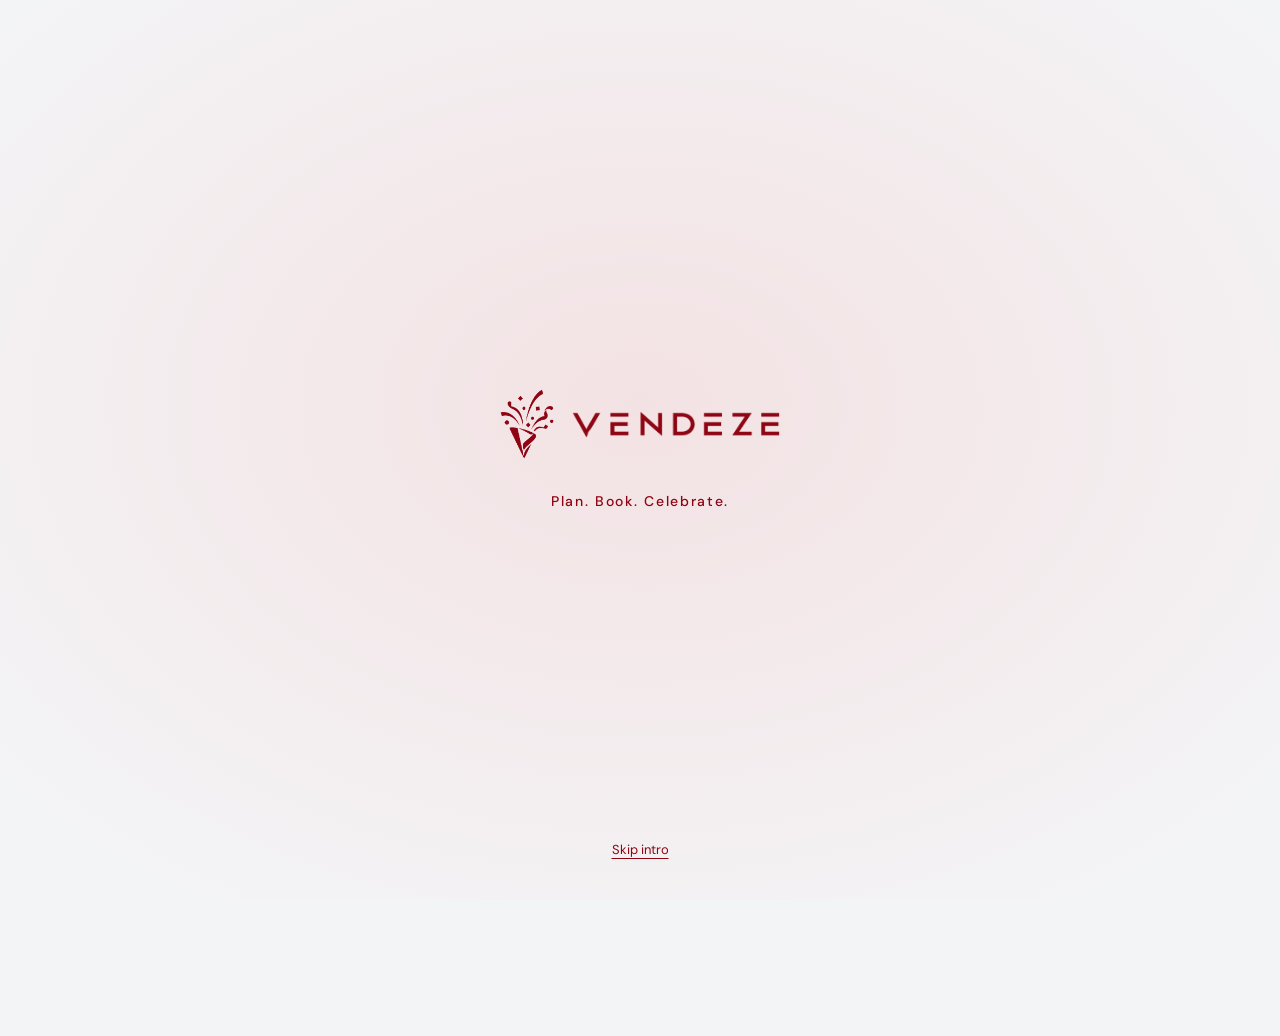
==== vendeze-connected/index.html @ 5b78b233 "Publish Vendeze frontend" ====
<!DOCTYPE html>
<html lang="en">
<head>
<meta charset="UTF-8" />
<meta name="viewport" content="width=device-width, initial-scale=1.0, viewport-fit=cover" />
<title>Vendeze — Plan · Book · Celebrate</title>
<meta name="theme-color" content="#f3f4f6" />
<meta name="description" content="Vendeze — Batticaloa's event vendor marketplace. Find, compare and book photographers, caterers, venues, decor, makeup and music for your event." />
<meta property="og:title" content="Vendeze — Plan · Book · Celebrate" />
<meta property="og:description" content="Batticaloa's event vendor marketplace. Every vendor for your day, in one place." />
<meta property="og:image" content="icons/icon-512.png" />
<meta property="og:type" content="website" />
<link rel="manifest" href="manifest.json" />
<link rel="icon" type="image/png" sizes="32x32" href="icons/favicon-32.png" />
<link rel="icon" type="image/png" sizes="64x64" href="icons/favicon-64.png" />
<link rel="apple-touch-icon" href="icons/apple-touch-icon.png" />
<link rel="preconnect" href="https://fonts.googleapis.com">
<link rel="preconnect" href="https://fonts.gstatic.com" crossorigin>
<link href="https://fonts.googleapis.com/css2?family=DM+Sans:wght@400;500;600;700;800&display=swap" rel="stylesheet">
<script>
  document.documentElement.classList.add('is-booting');
  window.VENDEZE_BOOT_TIMEOUT = setTimeout(() => {
    document.documentElement.classList.remove('is-booting');
    const loader = document.getElementById('brandLoader');
    if (loader) loader.hidden = true;
  }, 7000);
</script>
<link rel="preload" as="image" href="icons/logo-mark-dark.png">
<link rel="preload" as="image" href="icons/logo-word-dark.png">
<link rel="stylesheet" href="site-design.css?v=15">
</head>
<body>
<svg width="0" height="0" aria-hidden="true" focusable="false" style="position:absolute;pointer-events:none;">
  <defs>
    <filter id="vendeze-brand-ink" color-interpolation-filters="sRGB"><feFlood flood-color="var(--brand-ink)"/><feComposite in2="SourceGraphic" operator="in"/></filter>
    <filter id="vendeze-brand-light" color-interpolation-filters="sRGB"><feFlood flood-color="var(--brand-on-ink)"/><feComposite in2="SourceGraphic" operator="in"/></filter>
  </defs>
</svg>
<div class="brand-loader" id="brandLoader" role="status" aria-label="Loading Vendeze">
  <div class="brand-loader-content">
    <div class="brand-loader-lockup" aria-hidden="true">
      <img class="brand-loader-mark" src="icons/logo-mark-dark.png" alt="" width="54" height="70">
      <span class="brand-loader-word-window"><img class="brand-loader-word" src="icons/logo-word-dark.png" alt="" width="208" height="28"></span>
    </div>
    <p class="brand-loader-caption" aria-hidden="true">Plan. Book. Celebrate.</p>
  </div>
  <button class="brand-loader-skip" id="skipBrandIntro" type="button">Skip intro</button>
</div>
<a class="skip-link" href="#app">Skip to content</a>
<script src="brand-loader.js?v=15"></script>

<div id="appShell">

<header class="header" id="mainHeader">
  <div class="header-inner">
    <button class="logo-btn" data-action="go-home" aria-label="Vendeze home">
      <img class="logo-mark" src="icons/logo-mark-dark.png" alt="" width="26" height="34" />
      <img class="logo-word" src="icons/logo-word-dark.png" alt="Vendeze" width="112" height="14" />
    </button>
    <nav id="headerNav" class="header-nav" aria-label="Main"></nav>
    <div id="marketplaceHeaderActions" class="marketplace-header-actions"></div>
    <div class="header-right">
      <div class="notif-wrap">
        <button class="notif-btn" id="notifBtn" data-action="toggle-notifications" aria-label="Notifications" aria-controls="notifPanel" aria-expanded="false">
          <span id="notifIcon"></span>
          <span id="notifBadge" class="notif-badge" style="display:none;"></span>
        </button>
        <div id="notifPanel" class="notif-panel" role="region" aria-label="Notifications" style="display:none;"></div>
      </div>
      <button class="cart-btn" id="cartBtn" data-action="cart" aria-label="Hold list">
        <span id="cartIcon"></span>
        <span id="cartCount">0</span>
      </button>
      <button class="profile-chip" id="profileChip" data-action="profile" aria-label="Profile"></button>
    </div>
  </div>
</header>

<div id="summaryBarSlot"></div>
<main id="app" tabindex="-1"><div class="app-load-fallback" data-app-fallback><h1>Good things take a moment.</h1><p>If Vendeze takes longer than expected, please refresh this page.</p><a class="marketplace-button" href="">Refresh Vendeze</a></div></main>
<div id="bottomNavSlot"></div>
<div id="popupSlot"></div>

</div>

<noscript><p style="padding:24px;font-family:sans-serif;">Vendeze needs JavaScript turned on to work.</p></noscript>

<script>
  // Points the front end at your running Spring Boot API. Override this
  // before script.js loads if the backend is hosted somewhere else.
  window.VENDEZE_UI_PREVIEW = new URLSearchParams(location.search).get('preview') === '1';
  window.VENDEZE_API_BASE = window.VENDEZE_API_BASE || 'http://localhost:8080';
</script>
<script src="api.js"></script>
<script src="ui-design.js?v=15"></script>
<script src="homepage-design.js?v=15"></script>
<script src="script.js?v=15"></script>
<script>
if ('serviceWorker' in navigator && location.protocol !== 'file:') {
  window.addEventListener('load', () => {
    navigator.serviceWorker.register('service-worker.js').catch(() => {});
  });
}
</script>
</body>
</html>
---- vendeze-connected/site-design.css ----
﻿:root{
    --header:#0F0E13;
    --ink:#1C1B29; --lagoon:#211F35; --lagoon-deep:#17162A;
    --paper:#FAFAFB; --paper-deep:#F0EEF3;
    --gold:#5B3B78; --gold-deep:#472C5F;
    --star:#f7eed9;
    --coral:#000000; --green:#3A8A5C; --green-deep:#3D3355;
    --line:#E7E5EC; --muted:#75727F; --muted2:#9997A3; --text2:#4B4855;
    --shell:100%;
  }
  @media(min-width:640px){ :root{ --shell:720px; } }
  @media(min-width:1024px){ :root{ --shell:1100px; } }
  *{box-sizing:border-box;}
  html{-webkit-text-size-adjust:100%;}
  body{margin:0;background:var(--paper);color:var(--ink);font-family:'Inter',sans-serif;overflow-x:hidden;-webkit-tap-highlight-color:transparent;}
  img,svg{max-width:100%;}
  #appShell{position:relative;background:var(--paper);min-height:100vh;}
  @media(min-width:640px){
    body{background:#E9E7EF;}
    #appShell{max-width:var(--shell);margin:0 auto;box-shadow:0 0 0 1px var(--line), 0 24px 60px rgba(28,27,41,0.14);}
  }
  .mono{font-family:'IBM Plex Mono',monospace;}
  .serif{font-family:'Inter',sans-serif;font-weight:800;letter-spacing:-0.01em;}
  .serif em{font-style:normal;}
  button{font-family:inherit;cursor:pointer;border:none;}
  input{font-family:inherit;}
  .container{max-width:var(--shell);margin:0 auto;padding:0 20px;}
  a{color:inherit;}

  /* header */
  .header{position:sticky;top:0;z-index:30;background:var(--header);transition:box-shadow .2s;}
  .header.scrolled{box-shadow:0 6px 20px rgba(0,0,0,.25);}
  .header-inner{display:flex;align-items:center;justify-content:space-between;gap:8px;padding:12px 16px;padding-top:calc(12px + env(safe-area-inset-top));max-width:var(--shell);margin:0 auto;}
  .logo-btn{display:flex;align-items:center;gap:9px;background:none;color:#fff;padding:4px 2px;border-radius:10px;flex-shrink:0;}
  .logo-mark{height:34px;width:auto;}
  .logo-word{height:13px;width:auto;}
  @media(max-width:360px){ .logo-word{display:none;} }
  .logo-dots{position:relative;width:20px;height:20px;}
  .logo-dots span{position:absolute;width:4px;height:4px;border-radius:50%;background:var(--gold);}
  .logo-dots span:nth-child(1){top:0;left:8px;}
  .logo-dots span:nth-child(2){top:8px;left:0;}
  .logo-dots span:nth-child(3){top:8px;left:16px;}
  .logo-dots span:nth-child(4){top:16px;left:8px;}
  .logo-text{font-family:'Inter',sans-serif;font-weight:800;font-size:19px;letter-spacing:-0.02em;text-transform:lowercase;}
  .cart-btn{display:flex;align-items:center;gap:8px;border-radius:999px;padding:9px 16px;background:rgba(255,255,255,0.1);color:#fff;font-size:14px;font-weight:500;transition:background .2s;}
  .cart-btn.has-items{background:var(--gold);color:#fff;}
  .header-right{display:flex;align-items:center;gap:10px;}
  .notif-wrap{position:relative;}
  .notif-btn{position:relative;width:36px;height:36px;border-radius:50%;background:rgba(255,255,255,0.1);color:#fff;display:flex;align-items:center;justify-content:center;}
  .notif-badge{position:absolute;top:2px;right:2px;min-width:15px;height:15px;padding:0 3px;border-radius:999px;background:var(--coral);color:#fff;font-size:9px;font-weight:700;display:flex;align-items:center;justify-content:center;}
  .notif-panel{position:fixed;width:340px;max-width:calc(100vw - 24px);max-height:420px;overflow-y:auto;background:#fff;border-radius:16px;box-shadow:0 16px 40px rgba(28,27,41,0.22);border:1px solid var(--line);z-index:60;}
  .notif-panel-head{display:flex;align-items:center;justify-content:space-between;padding:14px 16px;border-bottom:1px solid var(--line);}
  .notif-panel-title{font-size:13px;font-weight:700;color:var(--ink);}
  .notif-panel-clear{font-size:11px;font-weight:500;color:var(--muted);background:none;}
  .notif-item{display:flex;gap:10px;padding:12px 16px;border-bottom:1px solid var(--paper-deep);}
  .notif-item:last-child{border-bottom:none;}
  .notif-item.unread{background:var(--paper-deep);}
  .notif-icon{width:30px;height:30px;border-radius:50%;background:var(--paper-deep);display:flex;align-items:center;justify-content:center;flex-shrink:0;color:var(--green-deep);}
  .notif-item.unread .notif-icon{background:#fff;}
  .notif-body-title{font-size:12px;font-weight:600;color:var(--ink);margin-bottom:2px;}
  .notif-body-text{font-size:11px;color:var(--text2);line-height:1.5;}
  .notif-body-time{font-size:10px;color:var(--muted2);margin-top:4px;}
  .notif-empty{padding:32px 16px;text-align:center;font-size:12px;color:var(--muted);}
  .header-nav{display:none;align-items:center;gap:4px;margin-left:8px;}
  .header-nav-link{display:flex;align-items:center;gap:6px;font-size:13px;font-weight:500;color:rgba(255,255,255,0.75);background:none;padding:8px 12px;border-radius:10px;}
  .header-nav-link:hover{color:#fff;background:rgba(255,255,255,0.08);}
  .header-nav-link.active{color:#fff;background:rgba(255,255,255,0.12);}
  .avatar-circle{display:inline-flex;align-items:center;justify-content:center;width:28px;height:28px;border-radius:50%;background:var(--gold);color:#fff;font-size:12px;font-weight:600;flex-shrink:0;}
  .avatar-circle.sm{width:26px;height:26px;font-size:11px;}
  .avatar-circle.lg{width:52px;height:52px;font-size:18px;}
  .profile-chip{width:26px;height:26px;border-radius:50%;background:none;padding:0;display:flex;}

  /* login */
  .login-wrap{min-height:100vh;min-height:100dvh;display:flex;flex-direction:column;align-items:center;justify-content:center;gap:24px;padding:40px 16px;position:relative;overflow:hidden;background:radial-gradient(120% 70% at 50% 0%, #2A2140 0%, var(--header) 60%);}
  .login-wrap::before, .login-wrap::after{content:"";position:absolute;border-radius:50%;pointer-events:none;}
  .login-wrap::before{width:420px;height:420px;top:-180px;right:-160px;background:radial-gradient(circle, rgba(91,59,120,.35), transparent 70%);}
  .login-wrap::after{width:320px;height:320px;bottom:-140px;left:-120px;background:radial-gradient(circle, rgba(184,145,46,.18), transparent 70%);}
  .login-brand{position:relative;z-index:2;text-align:center;color:#fff;max-width:380px;}
  .login-logo{width:min(200px,52vw);height:auto;display:block;margin:0 auto 14px;animation:pop .7s cubic-bezier(.2,.9,.3,1.2) both;}
  @keyframes pop{from{opacity:0;transform:translateY(10px) scale(.94);}to{opacity:1;transform:none;}}
  .login-card{position:relative;z-index:2;background:#fff;border-radius:20px;padding:28px 24px;max-width:400px;width:100%;text-align:center;box-shadow:0 30px 60px rgba(0,0,0,.35);}
  .login-tagline{font-size:10px;letter-spacing:.22em;color:rgba(255,255,255,.6);margin:0 0 8px;}
  .login-sub{font-size:13px;color:rgba(255,255,255,.72);line-height:1.6;margin:0;}
  .btn-google{width:100%;display:flex;align-items:center;justify-content:center;gap:10px;font-size:14px;font-weight:500;padding:12px 16px;border-radius:12px;background:#fff;border:1px solid var(--line);color:var(--ink);}
  .demo-roles{margin-bottom:4px;}
  .demo-roles-label{font-size:11px;font-weight:600;color:var(--muted);text-transform:uppercase;letter-spacing:.04em;margin:0 0 10px;text-align:left;}
  .demo-roles-grid{display:grid;grid-template-columns:repeat(3,1fr);gap:8px;}
  .demo-role-btn{display:flex;flex-direction:column;align-items:center;gap:7px;padding:14px 6px;border-radius:14px;background:var(--paper-deep);border:1px solid var(--line);color:var(--ink);font-size:12px;font-weight:600;}
  .demo-role-btn:hover{background:#fff;border-color:var(--gold);}
  .demo-role-icon{width:36px;height:36px;border-radius:50%;background:#fff;display:flex;align-items:center;justify-content:center;}
  .btn-google:hover{background:var(--paper);}
  .google-accounts{margin-top:12px;flex-direction:column;gap:6px;}
  .google-accounts-label{font-size:11px;color:var(--muted2);text-align:left;margin:8px 0 4px;}
  .google-account-row{display:flex;align-items:center;gap:10px;width:100%;padding:8px 10px;border-radius:10px;background:#fff;border:1px solid var(--line);text-align:left;}
  .google-account-row:hover{background:var(--paper);}
  .google-account-row span > span{display:block;}
  .ga-name{font-size:13px;font-weight:600;color:var(--ink);}
  .ga-email{font-size:11px;color:var(--muted2);}
  .login-divider{display:flex;align-items:center;gap:10px;margin:20px 0;color:var(--muted2);font-size:12px;}
  .login-divider::before,.login-divider::after{content:"";flex:1;height:1px;background:var(--line);}
  .btn-outline-block{width:100%;display:flex;align-items:center;justify-content:center;gap:8px;font-size:14px;font-weight:500;padding:12px 16px;border-radius:12px;background:#fff;border:1px solid var(--line);color:var(--ink);}
  .login-note{font-size:11px;color:var(--muted2);line-height:1.6;margin:18px 0 0;}
  .auth-tabs{display:flex;background:var(--paper-deep);border-radius:12px;padding:3px;margin-bottom:20px;}
  .auth-tab{flex:1;padding:9px;border-radius:9px;font-size:13px;font-weight:600;color:var(--muted);background:none;}
  .auth-tab.active{background:#fff;color:var(--ink);box-shadow:0 2px 6px rgba(28,27,41,0.1);}
  #signInPanel .field, #signUpPanel .field{text-align:left;margin-bottom:14px;}
  #signInPanel label, #signUpPanel label{display:block;font-size:12px;font-weight:500;color:var(--text2);margin-bottom:6px;}
  #signInPanel input, #signUpPanel input{width:100%;border-radius:12px;padding:12px 14px;font-size:14px;background:#fff;border:1px solid var(--line);color:var(--ink);}

  /* ad banner */
  .ad-banner-wrap{max-width:var(--shell);margin:0 auto;padding:20px 20px 0;display:flex;flex-direction:column;gap:10px;}
  .ad-banner{display:flex;align-items:center;gap:10px;background:var(--paper-deep);border:1px dashed var(--muted2);border-radius:14px;padding:14px 18px;font-size:12px;color:var(--muted);}
  .ad-label{background:#fff;border-radius:6px;padding:2px 6px;font-size:10px;color:var(--muted2);}

  /* profile */
  .profile-card{display:flex;align-items:center;gap:14px;background:#fff;border:1px solid var(--line);border-radius:16px;padding:18px;margin:16px 0;}
  .profile-name{font-size:16px;font-weight:600;}
  .profile-email{font-size:12px;color:var(--muted);}
  .profile-email a, .dash-row-sub a{color:inherit;text-decoration:none;}
  .profile-email a:hover, .dash-row-sub a:hover{text-decoration:underline;}
  .profile-detail-card{background:#fff;border:1px solid var(--line);border-radius:16px;padding:16px 18px;margin-bottom:16px;}

  /* role preview */
  .role-preview{border-top:1px solid var(--line);padding-top:20px;}
  .role-preview-label{font-size:11px;color:var(--muted2);margin:0 0 10px;}
  .role-preview-grid{display:grid;grid-template-columns:repeat(3,1fr);gap:8px;}
  .role-preview-btn{display:flex;flex-direction:column;align-items:center;gap:6px;font-size:12px;font-weight:500;padding:14px 8px;border-radius:12px;background:#fff;border:1px solid var(--line);color:var(--ink);}
  .role-tag{font-size:11px;text-transform:uppercase;letter-spacing:.05em;color:var(--gold-deep);background:var(--paper-deep);display:inline-block;padding:4px 10px;border-radius:999px;}

  /* vendor detail: portfolio / packages / chat */
  .subhead{font-size:18px;font-weight:600;margin:28px 0 12px;}
  .portfolio-grid{display:grid;grid-template-columns:repeat(2,1fr);gap:12px;margin-bottom:8px;}
  .portfolio-card{border-radius:14px;overflow:hidden;border:1px solid var(--line);background:#fff;}
  .portfolio-img{height:90px;background:linear-gradient(135deg, var(--paper-deep), var(--line));}
  .portfolio-title{font-size:12px;padding:8px 10px;color:var(--text2);}
  .package-list{display:flex;flex-direction:column;gap:10px;margin-bottom:20px;}
  .package-card{text-align:left;width:100%;background:#fff;border:1px solid var(--line);border-radius:14px;padding:14px 16px;}
  .package-card.active{border-color:var(--green-deep);box-shadow:0 0 0 1px var(--green-deep);}
  .package-top{display:flex;justify-content:space-between;align-items:baseline;gap:10px;font-size:14px;font-weight:600;margin-bottom:6px;}
  .package-price{white-space:nowrap;flex-shrink:0;}
  .package-price small{font-size:11px;font-weight:500;color:var(--muted);}
  .package-inclusions{margin:0;padding-left:18px;font-size:12px;color:var(--text2);line-height:1.7;}
  .package-tag{display:inline-block;margin-top:8px;font-size:11px;background:var(--paper-deep);color:var(--green-deep);padding:3px 8px;border-radius:999px;}
  .mini-hint{font-size:12px;color:var(--muted);margin:0 0 12px;}
  .chat-box{background:#fff;border:1px solid var(--line);border-radius:16px;padding:16px;margin-bottom:32px;}
  .chat-log{display:flex;flex-direction:column;gap:8px;max-height:220px;overflow-y:auto;margin-bottom:12px;padding-right:4px;}
  .chat-bubble{max-width:80%;font-size:13px;line-height:1.5;padding:8px 12px;border-radius:14px;}
  .chat-bubble.vendor{background:var(--paper-deep);color:var(--ink);align-self:flex-start;border-bottom-left-radius:4px;}
  .chat-bubble.me{background:var(--green-deep);color:#fff;align-self:flex-end;border-bottom-right-radius:4px;}
  .chat-input-row{display:flex;gap:8px;}
  .chat-input-row input{flex:1;min-width:0;border-radius:10px;padding:10px 12px;font-size:14px;background:var(--paper);border:1px solid var(--line);}
  .chat-send{padding:10px 16px;border-radius:10px;box-shadow:none;}
  .chat-bubble.typing{display:flex;gap:4px;padding:12px 14px;}
  .chat-bubble.typing span{width:6px;height:6px;border-radius:50%;background:var(--muted2);animation:blink 1s infinite;}
  .chat-bubble.typing span:nth-child(2){animation-delay:.15s;} .chat-bubble.typing span:nth-child(3){animation-delay:.3s;}
  @keyframes blink{0%,80%,100%{opacity:.3;}40%{opacity:1;}}
  .chat-offer-btn{display:flex;align-items:center;gap:6px;font-size:12px;color:var(--green-deep);background:none;margin-top:10px;}

  /* cart backups */
  .backup-note{font-size:11px;color:var(--muted);background:#fff;border:1px solid var(--line);border-top:none;border-radius:0 0 12px 12px;padding:10px 14px;margin:-12px 0 12px;}
  .backup-list{margin-top:4px;color:var(--text2);}
  .backup-hint{color:var(--muted2);}

  /* checkout */
  .pay-options{display:flex;flex-direction:column;gap:10px;margin-bottom:20px;}
  .pay-card{text-align:left;width:100%;background:#fff;border:1px solid var(--line);border-radius:14px;padding:16px;}
  .pay-card.active{border-color:var(--green-deep);box-shadow:0 0 0 1px var(--green-deep);}
  .pay-top{display:flex;justify-content:space-between;font-size:14px;font-weight:600;margin-bottom:6px;}
  .pay-card p{margin:0;font-size:12px;color:var(--text2);line-height:1.6;}

  /* dashboard / admin / developer */
  .stat-grid{display:grid;grid-template-columns:repeat(2,1fr);gap:12px;margin-bottom:12px;}
  .stat-card{background:#fff;border:1px solid var(--line);border-radius:14px;padding:14px 16px;}
  .stat-label{font-size:11px;color:var(--muted2);margin-bottom:6px;}
  .stat-value{font-size:20px;font-weight:600;}
  .dash-list{display:flex;flex-direction:column;gap:8px;margin-bottom:8px;}
  .dash-row{display:flex;flex-wrap:wrap;align-items:center;justify-content:space-between;background:#fff;border:1px solid var(--line);border-radius:12px;padding:12px 14px;gap:10px 12px;}
  .dash-row > div:first-child{min-width:0;flex:1 1 150px;}
  .dash-row-title{font-size:13px;font-weight:600;}
  .dash-row-sub{font-size:11px;color:var(--muted2);margin-top:2px;}
  .dash-row-right{display:flex;align-items:center;gap:8px;flex-wrap:nowrap;margin-left:auto;}
  .status-pill{font-size:10px;padding:3px 8px;border-radius:999px;text-transform:capitalize;}
  .status-pill.confirmed{background:#EDF2EB;color:var(--green-deep);}
  .status-pill.pending{background:#FBF0DC;color:var(--gold-deep);}
  .status-pill.accepted{background:#EAF4EE;color:var(--green);}
  .status-pill.declined{background:#FBEDEC;color:var(--coral);}
  .mini-btn{font-size:11px;font-weight:500;padding:6px 10px;border-radius:8px;background:var(--paper-deep);color:var(--ink);white-space:nowrap;flex-shrink:0;}
  .chip-row{display:flex;flex-wrap:wrap;gap:8px;margin-bottom:8px;}
  .date-chip{font-size:11px;padding:6px 10px;border-radius:999px;background:#fff;border:1px solid var(--line);}
  .date-chip.add{color:var(--green-deep);border-style:dashed;}
  .inline-form{display:flex;flex-wrap:wrap;gap:8px;margin:10px 0 28px;}
  .inline-form input{flex:1;min-width:120px;border-radius:10px;padding:9px 12px;font-size:12px;background:#fff;border:1px solid var(--line);color:var(--ink);}
  .mini-btn.add{background:var(--green-deep);color:#fff;white-space:nowrap;}
  .chip-x{background:none;padding:0;margin-left:6px;display:inline-flex;vertical-align:middle;}
  .ga-role{font-size:9px;text-transform:uppercase;letter-spacing:.03em;color:var(--green-deep);background:var(--paper-deep);padding:2px 6px;border-radius:999px;margin-left:6px;}
  .role-select{font-size:11px;padding:6px 8px;border-radius:8px;border:1px solid var(--line);background:#fff;color:var(--ink);flex-shrink:0;}

  /* summary bar */
  .summary-bar{position:sticky;top:60px;z-index:20;background:#fff;border-bottom:1px solid var(--line);}
  .summary-inner{display:flex;align-items:center;justify-content:space-between;gap:12px;padding:10px 20px;max-width:var(--shell);margin:0 auto;overflow-x:auto;}
  .summary-facts{display:flex;align-items:center;gap:16px;font-size:12px;color:var(--text2);white-space:nowrap;}
  .summary-facts .name{font-weight:600;color:var(--ink);}
  .summary-facts span{display:flex;align-items:center;gap:4px;}
  .summary-edit{font-size:12px;font-weight:500;color:var(--green-deep);background:none;flex-shrink:0;}

  /* hero */
  .hero{background:var(--gold);color:#fff;}
  .hero-inner{padding:40px 20px 56px;max-width:var(--shell);margin:0 auto;}
  .eyebrow{font-size:12px;letter-spacing:.1em;text-transform:uppercase;color:rgba(255,255,255,0.85);margin:0 0 12px;font-weight:600;}
  .hero h1{font-weight:800;font-size:clamp(24px,6vw,34px);line-height:1.15;max-width:520px;margin:0 0 12px;}
  .hero h1 em{font-style:italic;color:var(--star);}
  .hero p{font-size:14px;color:#C7BFE8;max-width:420px;margin:0 0 28px;}
  .btn-gold{display:inline-flex;align-items:center;gap:8px;font-size:14px;font-weight:600;padding:14px 20px;border-radius:999px;background:var(--gold);color:#fff;box-shadow:0 6px 16px rgba(28,27,41,0.16);}
  .btn-gold:hover{filter:brightness(1.05);}
  .btn-gold:hover{background:var(--gold-deep);}
  .btn-gold-block{width:100%;justify-content:center;}

  /* category grid */
  .search-wrap{max-width:var(--shell);margin:16px auto 0;padding:0 20px;display:flex;gap:10px;position:relative;z-index:2;}
  .search-wrap.app-search{margin-top:14px;}

  /* app-style promo banner (replaces the old marketing hero) */
  .promo-wrap{max-width:var(--shell);margin:14px auto 0;padding:0 20px;}
  .promo-card{width:100%;text-align:left;position:relative;overflow:hidden;background:linear-gradient(135deg, #1A1724 0%, var(--gold) 120%);border-radius:18px;padding:20px;color:#fff;display:flex;align-items:center;justify-content:space-between;gap:12px;box-shadow:0 10px 24px rgba(28,27,41,0.18);}
  .promo-text{position:relative;z-index:1;}
  .promo-mark{position:absolute;right:-6px;bottom:-14px;height:130px;width:auto;opacity:.16;transform:rotate(-8deg);pointer-events:none;}
  .promo-eyebrow{font-size:10px;letter-spacing:.1em;text-transform:uppercase;color:rgba(255,255,255,0.85);margin:0 0 4px;}
  .promo-title{font-size:clamp(15px,4.2vw,19px);font-weight:800;line-height:1.3;margin:0 0 10px;max-width:280px;}
  .promo-title em{font-style:normal;color:var(--star);}
  .promo-cta{display:inline-flex;align-items:center;gap:6px;font-size:12px;font-weight:700;background:#fff;color:var(--ink);padding:9px 14px;border-radius:999px;}
  .promo-cta svg{stroke:var(--ink);}

  .rail-label{max-width:var(--shell);margin:22px auto 10px;padding:0 20px;font-size:15px;font-weight:800;color:var(--ink);}
  .cat-rail{display:flex;gap:12px;overflow-x:auto;padding:0 20px 6px;scroll-snap-type:x proximity;-webkit-overflow-scrolling:touch;}
  .cat-rail::-webkit-scrollbar{display:none;}
  .cat-chip{flex:0 0 auto;scroll-snap-align:start;background:#fff;border-radius:16px;padding:12px 14px;display:flex;flex-direction:column;align-items:center;gap:8px;box-shadow:0 6px 18px rgba(30,27,74,0.07);min-width:76px;}
  .cat-chip .cat-name{font-size:11px;text-align:center;white-space:nowrap;}

  .home-cats-wrap{max-width:var(--shell);margin:0 auto;padding:0 20px 16px;}
  .cat-grid{display:grid;grid-template-columns:repeat(2,1fr);gap:12px;}
  .cat-card{background:#fff;border-radius:16px;padding:16px;text-align:left;display:flex;flex-direction:column;gap:12px;box-shadow:0 6px 20px rgba(23,38,42,0.08);}
  .cat-card.bordered{box-shadow:none;border:1px solid var(--line);padding:20px;gap:12px;}
  .icon-circle{width:44px;height:44px;border-radius:14px;background:var(--paper-deep);display:flex;align-items:center;justify-content:center;color:var(--green-deep);}
  .icon-circle.lg{width:48px;height:48px;border-radius:16px;}
  .cat-name{font-size:14px;font-weight:600;}
  .cat-note{font-size:12px;color:var(--muted2);margin-top:2px;}
  .search-bar{flex:1;display:flex;align-items:center;gap:10px;background:#fff;border-radius:14px;padding:0 14px;box-shadow:0 8px 24px rgba(30,27,74,0.10);border:1px solid var(--line);cursor:text;min-width:0;}
  .search-bar:focus-within{border-color:var(--gold);box-shadow:0 0 0 3px rgba(91,59,120,.15);}
  .search-bar input{flex:1;min-width:0;border:none;outline:none;background:none;font-size:15px;padding:13px 0;color:var(--ink);}
  .search-bar input::placeholder{color:var(--muted2);}
  .search-placeholder{font-size:13px;color:var(--muted2);}
  .filter-btn{display:flex;align-items:center;gap:6px;font-size:13px;font-weight:600;color:var(--green-deep);background:#fff;border-radius:14px;padding:0 14px;box-shadow:0 8px 24px rgba(30,27,74,0.10);border:1px solid var(--line);flex-shrink:0;}
  @media(max-width:380px){ .filter-label{display:none;} }
  .divider{display:flex;align-items:center;justify-content:center;gap:12px;padding:4px 20px;}
  .divider span{width:3px;height:3px;border-radius:50%;background:var(--line);}
  .section{max-width:var(--shell);margin:0 auto;padding:32px 20px;}
  .info-note{display:flex;gap:10px;align-items:flex-start;background:#fff;border:1px solid var(--line);border-radius:16px;padding:16px;color:var(--text2);font-size:12px;line-height:1.6;}
  .info-note svg{flex-shrink:0;margin-top:2px;}
  .event-nudge{display:inline-flex;align-items:center;gap:6px;font-size:12px;font-weight:500;color:var(--green-deep);background:#EDF2EB;border-radius:999px;padding:8px 14px;}

  /* vendor cards */
  .vendor-grid{display:grid;grid-template-columns:1fr;gap:16px;}
  .vendor-card{text-align:left;background:#fff;border:1px solid var(--line);border-radius:16px;overflow:hidden;display:flex;flex-direction:column;width:100%;cursor:pointer;transition:transform .15s, box-shadow .15s;}
  @media(hover:hover){ .vendor-card:hover{transform:translateY(-2px);box-shadow:0 12px 28px rgba(28,27,41,.10);} }
  .vendor-card.is-booked{opacity:.8;}
  .vendor-img{position:relative;height:130px;background:linear-gradient(135deg, var(--green-deep), var(--lagoon));}
  .wishlist-btn{position:absolute;top:8px;right:8px;width:34px;height:34px;border-radius:50%;background:rgba(20,17,47,0.45);display:flex;align-items:center;justify-content:center;transition:transform .15s;}
  .wishlist-btn.on{background:var(--coral);}
  .wishlist-btn:active{transform:scale(.88);}
  .ribbon{position:absolute;top:8px;left:8px;font-size:10px;font-weight:600;padding:4px 10px;border-radius:999px;color:#fff;}
  .ribbon-brand{background:var(--gold);}
  .ribbon-coral{background:var(--coral);}
  .ribbon-amber{background:var(--star);}
  .verified-dot{display:inline-flex;align-items:center;justify-content:center;width:14px;height:14px;border-radius:50%;background:var(--green-deep);vertical-align:middle;}
  .vendor-reviews{color:var(--muted2);font-weight:400;}
  .rating-chip-count{color:var(--muted2);font-weight:400;}
  .rating-chip{position:absolute;bottom:8px;left:8px;display:flex;align-items:center;gap:4px;background:rgba(255,255,255,0.95);border-radius:999px;padding:4px 9px;font-size:11px;font-weight:600;color:var(--ink);}
  .vendor-actions{display:flex;align-items:center;gap:8px;}
  .quick-add-btn{width:36px;height:36px;border-radius:10px;background:var(--gold);color:#fff;display:flex;align-items:center;justify-content:center;box-shadow:0 4px 10px rgba(28,27,41,0.14);flex-shrink:0;}
  .quick-add-btn.added{background:var(--green);box-shadow:0 4px 10px rgba(28,27,41,0.14);}
  .tag-row{display:flex;flex-wrap:wrap;gap:6px;margin:2px 0 4px;}
  .tag{font-size:10px;font-weight:500;padding:3px 8px;border-radius:999px;display:inline-flex;align-items:center;gap:3px;background:var(--paper-deep);color:var(--text2);}
  .tag.popular{background:var(--paper-deep);color:var(--star);}
  .tag.price{background:var(--paper-deep);color:var(--green);}
  .discount-banner{font-size:11px;color:var(--text2);background:var(--paper-deep);padding:6px 10px;border-radius:8px;display:flex;align-items:center;gap:6px;margin:4px 0;}
  .view-details-btn{font-size:11px;font-weight:600;padding:8px 14px;border-radius:9px;background:var(--paper-deep);color:var(--green-deep);}

  /* trust + savings strips */
  .trust-bar-wrap{max-width:var(--shell);margin:0 auto;padding:16px 20px 0;}
  .trust-bar{display:flex;justify-content:space-between;gap:6px;background:#fff;border-radius:16px;padding:14px 10px;box-shadow:0 8px 24px rgba(30,27,74,0.08);}
  .trust-item{flex:1;display:flex;flex-direction:column;align-items:center;gap:5px;font-size:10px;color:var(--text2);text-align:center;font-weight:600;}
  .savings-wrap{max-width:var(--shell);margin:0 auto;padding:14px 20px 0;}
  .savings-banner{display:flex;align-items:center;gap:8px;background:#fff;border:1px solid var(--line);color:var(--text2);border-radius:14px;padding:12px 16px;font-size:12px;font-weight:500;}
  .savings-banner strong{font-weight:800;color:var(--green);}

  /* bottom nav */
  .bottom-nav{position:fixed;bottom:0;left:0;right:0;z-index:40;display:flex;background:rgba(255,255,255,.96);backdrop-filter:blur(10px);-webkit-backdrop-filter:blur(10px);border-top:1px solid var(--line);padding:6px 4px calc(6px + env(safe-area-inset-bottom));box-shadow:0 -6px 20px rgba(30,27,74,0.06);}
  .bn-item{flex:1;display:flex;flex-direction:column;align-items:center;gap:3px;background:none;padding:6px 2px;min-height:48px;color:var(--muted2);border-radius:12px;}
  .bn-item.active .bn-label{color:var(--gold);font-weight:600;}
  .bn-icon-wrap{position:relative;display:flex;}
  .bn-badge.quiet{background:var(--muted2);}
  .bn-badge{position:absolute;top:-5px;right:-8px;background:var(--coral);color:#fff;font-size:9px;min-width:14px;height:14px;border-radius:999px;display:flex;align-items:center;justify-content:center;padding:0 3px;}
  .bn-label{font-size:10px;color:var(--muted2);}

  /* sticky booking bar on vendor detail (replaces bottom tab bar there) */
  .book-bar{position:fixed;left:0;right:0;bottom:0;z-index:45;display:flex;align-items:center;justify-content:space-between;gap:12px;background:#fff;border-top:1px solid var(--line);padding:12px 20px calc(12px + env(safe-area-inset-bottom));box-shadow:0 -8px 24px rgba(30,27,74,0.1);}
  .book-bar-label{font-size:10px;color:var(--muted2);text-transform:uppercase;letter-spacing:.04em;}
  .book-bar-price{font-size:18px;font-weight:800;color:var(--green);}
  .book-bar-price small{font-size:11px;font-weight:500;}
  .price-card-compact{margin-bottom:12px;}

  /* floating "view cart" bar, Swiggy/Amazon style */
  .mini-cart-bar{position:fixed;left:14px;right:14px;bottom:76px;z-index:44;display:flex;align-items:center;gap:10px;background:var(--gold);color:#fff;border-radius:14px;padding:12px 16px;font-size:13px;font-weight:600;box-shadow:0 8px 20px rgba(28,27,41,0.2);max-width:var(--shell);margin:0 auto;}
  .mini-cart-count{background:rgba(255,255,255,0.25);width:22px;height:22px;border-radius:50%;display:flex;align-items:center;justify-content:center;font-size:11px;flex-shrink:0;}
  .mini-cart-total{margin-left:auto;}
  .vendor-body{padding:16px;display:flex;flex-direction:column;gap:10px;}
  .vendor-top{display:flex;align-items:flex-start;justify-content:space-between;gap:8px;}
  .vendor-name{font-size:14px;font-weight:600;}
  .vendor-area{display:flex;align-items:center;gap:4px;font-size:12px;color:var(--muted);margin-top:2px;}
  .vendor-rating{display:flex;align-items:center;gap:4px;font-size:12px;font-weight:500;flex-shrink:0;}
  .vendor-blurb{font-size:12px;line-height:1.6;color:var(--text2);}
  .vendor-bottom{display:flex;align-items:center;justify-content:space-between;gap:8px;padding-top:4px;}
  .vendor-price{font-size:14px;font-weight:700;color:var(--green);}
  .vendor-price small{font-size:10px;font-weight:500;color:var(--muted);}
  .vendor-price small.from{display:block;text-transform:uppercase;letter-spacing:.06em;font-size:9px;}

  .status-badge{display:inline-flex;align-items:center;gap:8px;border-radius:999px;padding:5px 10px;background:var(--paper-deep);border:1px solid var(--line);flex-shrink:0;}
  .kolam-dots{display:flex;align-items:center;gap:4px;}
  .kolam-dots span{width:6px;height:6px;border-radius:50%;background:var(--line);}
  .status-label{font-size:11px;font-weight:500;white-space:nowrap;}

  .back-btn{display:inline-flex;align-items:center;gap:4px;font-size:14px;color:var(--green-deep);background:none;}

  /* create event form */
  .form-wrap{max-width:520px;margin:0 auto;padding:32px 20px;}
  .form-title{font-weight:800;font-size:clamp(20px,5vw,26px);margin:0 0 4px;}
  .form-sub{font-size:14px;color:var(--muted);margin:0 0 28px;}
  .field{margin-bottom:20px;}
  .field label{display:block;font-size:12px;font-weight:500;color:var(--text2);margin-bottom:6px;}
  .field input{width:100%;border-radius:12px;padding:12px 14px;font-size:14px;background:#fff;border:1px solid var(--line);color:var(--ink);}
  .field input:focus{outline:2px solid var(--green-deep);outline-offset:1px;}
  .field .with-icon{position:relative;}
  .field .with-icon svg{position:absolute;left:14px;top:50%;transform:translateY(-50%);pointer-events:none;color:var(--muted2);}
  .field .with-icon input{padding-left:38px;}
  .hint{display:flex;align-items:center;gap:4px;font-size:12px;color:var(--muted2);margin-top:6px;}
  .row2{display:grid;grid-template-columns:1fr 1fr;gap:16px;}
  .row2 > .field{min-width:0;}
  .row2 > .field input{min-width:0;}
  .chip-grid{display:grid;grid-template-columns:repeat(3,1fr);gap:8px;}
  .chip{font-size:12px;font-weight:500;border-radius:12px;padding:10px 12px;text-align:center;background:#fff;border:1px solid var(--line);color:var(--ink);}
  .chip.active{background:var(--green-deep);border-color:var(--green-deep);color:#fff;}
  .error-text{font-size:12px;color:var(--coral);margin:-8px 0 16px;}

  /* vendor detail */
  .detail-hero{height:160px;border-radius:16px;overflow:hidden;background:linear-gradient(135deg, var(--green-deep), var(--lagoon));margin:16px 0 20px;}
  .detail-top{display:flex;align-items:flex-start;justify-content:space-between;gap:12px;margin-bottom:6px;flex-wrap:wrap;}
  .detail-title{font-weight:800;font-size:clamp(19px,5vw,25px);margin:0;}
  .detail-meta{display:flex;align-items:center;gap:16px;font-size:14px;color:var(--muted);margin-bottom:20px;flex-wrap:wrap;}
  .detail-meta span{display:flex;align-items:center;gap:4px;}
  .detail-blurb{font-size:14px;line-height:1.7;color:var(--text2);max-width:600px;margin-bottom:24px;}
  .price-card{background:#fff;border:1px solid var(--line);border-radius:16px;padding:20px;display:flex;align-items:center;justify-content:space-between;gap:16px;flex-wrap:wrap;margin-bottom:24px;}
  .price-label{font-size:11px;text-transform:uppercase;letter-spacing:.03em;color:var(--muted2);margin-bottom:4px;}
  .price-value{font-size:24px;font-weight:700;color:var(--green);}
  .price-value small{font-size:13px;font-weight:400;}
  .btn-outline-disabled{font-size:14px;padding:11px 18px;border-radius:999px;background:var(--paper-deep);color:var(--muted);}

  /* cart */
  .cart-wrap{max-width:700px;margin:0 auto;padding:24px 20px;}
  .cart-empty{max-width:var(--shell);margin:0 auto;padding:64px 20px;text-align:center;}
  .cart-empty svg{margin-bottom:12px;}
  .cart-empty p{font-size:14px;color:var(--muted);margin-bottom:20px;}
  .event-recap{background:#fff;border:1px solid var(--line);border-radius:16px;padding:16px;display:flex;flex-wrap:wrap;align-items:center;gap:8px 20px;font-size:12px;margin-bottom:24px;}
  .event-recap .name{font-weight:600;font-size:14px;}
  .event-recap span{display:flex;align-items:center;gap:4px;color:var(--text2);}
  .cart-item{display:flex;align-items:center;justify-content:space-between;gap:10px;background:#fff;border:1px solid var(--line);border-radius:12px;padding:14px 14px;margin-bottom:12px;}
  .cart-item-name{font-size:14px;font-weight:600;}
  .cart-item-cat{font-size:12px;color:var(--muted2);}
  .cart-item-right{display:flex;align-items:center;gap:14px;flex-shrink:0;}
  .cart-item-price{font-size:14px;}
  .remove-btn{background:none;color:var(--muted2);display:flex;padding:8px;margin:-8px;border-radius:8px;}
  .remove-btn:hover{background:var(--paper-deep);}
  .bundle-note{display:flex;align-items:center;gap:8px;font-size:12px;background:#EDF2EB;color:var(--green-deep);border-radius:12px;padding:12px 16px;margin-bottom:20px;}
  .summary-card{background:#fff;border:1px solid var(--line);border-radius:16px;padding:20px;margin-bottom:24px;}
  .sum-row{display:flex;align-items:center;justify-content:space-between;font-size:14px;padding:4px 0;}
  .sum-row.muted{color:var(--muted);}
  .sum-row.bold{font-weight:700;color:var(--ink);}
  .sum-row.discount{color:var(--green-deep);}
  .sum-total{border-top:1px solid var(--line);margin-top:10px;padding-top:10px;}

  /* confirm */
  .confirm-wrap{max-width:520px;margin:0 auto;padding:56px 20px;text-align:center;}
  .confirm-burst{width:96px;height:96px;border-radius:50%;background:radial-gradient(circle, #F4EEFA, transparent 70%);display:flex;align-items:center;justify-content:center;margin:0 auto 12px;animation:pop .7s cubic-bezier(.2,.9,.3,1.3) both;}
  .confirm-burst img{height:72px;width:auto;}
  .confirm-icon{width:56px;height:56px;border-radius:50%;background:var(--green-deep);display:flex;align-items:center;justify-content:center;margin:0 auto 20px;color:#fff;}
  .confirm-title{font-weight:800;font-size:clamp(20px,5vw,26px);margin:0 0 8px;}
  .confirm-sub{font-size:14px;color:var(--muted);line-height:1.7;margin:0 0 28px;}
  .confirm-card{background:#fff;border:1px solid var(--line);border-radius:16px;padding:20px;text-align:left;margin-bottom:24px;}
  .confirm-card .k{font-size:11px;text-transform:uppercase;letter-spacing:.03em;color:var(--muted2);margin-bottom:12px;}
  .confirm-row{display:flex;justify-content:space-between;font-size:14px;padding:5px 0;}
  .confirm-row .l{color:var(--muted);}
  .confirm-row .r{font-weight:500;}
  .confirm-divider{border-top:1px solid var(--line);margin-top:12px;padding-top:12px;}
  .phone-note{display:flex;align-items:center;justify-content:center;gap:8px;font-size:12px;background:var(--paper-deep);color:var(--text2);border-radius:12px;padding:12px 16px;margin-bottom:32px;}

  @media(min-width:640px){
    .cat-grid{grid-template-columns:repeat(5,1fr);}
    .cat-grid.services{grid-template-columns:repeat(3,1fr);}
    .vendor-grid{grid-template-columns:1fr 1fr;}
    .portfolio-grid{grid-template-columns:repeat(3,1fr);}
    .stat-grid{grid-template-columns:repeat(4,1fr);}
  }

  /* tablets and small laptops */
  @media(min-width:768px){
    .package-list{display:grid;grid-template-columns:1fr 1fr;gap:10px;}
    .pay-options{display:grid;grid-template-columns:1fr 1fr;gap:10px;}
    .role-preview-grid{grid-template-columns:repeat(3,1fr);}
  }

  /* desktop */
  @media(min-width:1024px){
    .vendor-grid{grid-template-columns:repeat(3,1fr);}
    .cat-grid.services{grid-template-columns:repeat(6,1fr);}
    .portfolio-grid{grid-template-columns:repeat(4,1fr);}
    .login-card{max-width:420px;}
    .form-wrap, .cart-wrap, .confirm-wrap{max-width:640px;}
  }

  /* keep the app frame from stretching edge-to-edge on tablets/desktop â€”
     matches the --shell width so nothing above or below looks mismatched */
  @media(min-width:640px){
    .bottom-nav, .mini-cart-bar, .book-bar{max-width:var(--shell);width:100%;left:50%;transform:translateX(-50%);right:auto;}
    .mini-cart-bar{width:calc(100% - 28px);max-width:calc(var(--shell) - 28px);}
    .bottom-nav, .book-bar{border-radius:20px 20px 0 0;}
    .mini-cart-bar{border-radius:14px;bottom:84px;}
  }

  /* true desktop: a bottom tab bar is a mobile pattern â€” hide it and use
     the header nav links instead, so nothing floats oddly over a wide page */
  @media(min-width:1024px){
    .bottom-nav, .mini-cart-bar{display:none;}
    .book-bar{max-width:var(--shell);border-radius:16px 16px 0 0;padding-left:32px;padding-right:32px;}
    .header-nav{display:flex;}
  }

  /* very small phones */
  @media(max-width:360px){
    .chip-grid{grid-template-columns:repeat(2,1fr);}
    .promo-title{max-width:100%;}
    .hero-inner, .section, .form-wrap{padding-left:16px;padding-right:16px;}
  }

  /* promo popup (customer app) */
  .popup-overlay{position:fixed;inset:0;z-index:80;background:rgba(23,22,42,0.55);display:flex;align-items:center;justify-content:center;padding:20px;}
  .popup-card{background:#fff;border-radius:20px;max-width:360px;width:100%;padding:24px;text-align:center;position:relative;}
  .popup-close{position:absolute;top:12px;right:12px;width:28px;height:28px;border-radius:50%;background:var(--paper-deep);display:flex;align-items:center;justify-content:center;color:var(--muted);}
  .popup-logo{height:52px;width:auto;margin:0 auto 12px;display:block;}
  .popup-card{animation:pop .35s ease both;}
  .popup-icon{width:44px;height:44px;border-radius:50%;background:var(--paper-deep);display:flex;align-items:center;justify-content:center;margin:0 auto 14px;color:var(--gold);}
  .popup-title{font-size:17px;font-weight:800;margin:0 0 8px;color:var(--ink);}
  .popup-text{font-size:13px;color:var(--text2);line-height:1.6;margin:0 0 18px;}

  .hero-illustration{position:relative;width:100%;height:100%;display:flex;align-items:center;justify-content:center;overflow:hidden;}
  .hero-illustration-icon{position:relative;z-index:2;filter:drop-shadow(0 4px 10px rgba(0,0,0,0.15));}
  .hero-illustration-dot{position:absolute;border-radius:50%;background:rgba(255,255,255,0.14);}
  .hero-illustration-dot.d1{width:70px;height:70px;top:-20px;right:-15px;}
  .hero-illustration-dot.d2{width:40px;height:40px;bottom:10px;left:12px;background:rgba(255,255,255,0.1);}
  .hero-illustration-dot.d3{width:20px;height:20px;bottom:30%;right:20%;background:rgba(255,255,255,0.18);}

  /* ============================================================
     v2 additions â€” accessibility, new components
  ============================================================ */
  .sr-only{position:absolute;width:1px;height:1px;padding:0;margin:-1px;overflow:hidden;clip:rect(0,0,0,0);white-space:nowrap;border:0;}
  .skip-link{position:absolute;left:12px;top:-60px;z-index:100;background:#fff;color:var(--ink);padding:10px 14px;border-radius:10px;font-weight:600;text-decoration:none;}
  .skip-link:focus{top:12px;}
  :focus-visible{outline:2px solid var(--gold);outline-offset:2px;border-radius:6px;}
  .header :focus-visible, .login-wrap .login-brand :focus-visible{outline-color:#fff;}
  [tabindex="-1"]:focus{outline:none;}
  #app{min-height:60vh;padding-bottom:40px;outline:none;}
  button:disabled{opacity:.6;cursor:default;}
  input,select,textarea{font-size:16px;} /* stops iOS zooming into fields */
  .field input, .field select{font-size:15px;}
  .field input:focus{outline:2px solid var(--gold);outline-offset:1px;}

  .page-title{font-weight:800;font-size:clamp(22px,5.5vw,28px);letter-spacing:-.01em;margin:0 0 4px;color:var(--ink);}
  .page-sub{font-size:14px;color:var(--muted);margin:0 0 20px;line-height:1.55;}
  .link-btn{background:none;padding:0;color:var(--gold);font-weight:600;font-size:inherit;text-decoration:underline;text-underline-offset:2px;}
  .link-plain{background:none;padding:0;text-align:left;color:inherit;}
  .link-plain:hover{text-decoration:underline;}
  .btn-text-block{width:100%;background:none;color:var(--gold);font-weight:600;font-size:14px;padding:14px;margin-top:6px;}
  .btn-gold{min-height:46px;}
  .btn-done{background:var(--green);}
  .btn-done:hover{background:#2F7650;}

  /* login */
  .pw-wrap{position:relative;}
  .pw-wrap input{padding-right:64px !important;}
  .pw-toggle{position:absolute;right:8px;top:50%;transform:translateY(-50%);background:var(--paper-deep);color:var(--text2);font-size:11px;font-weight:600;padding:6px 10px;border-radius:8px;}
  .google-accounts{display:none;}

  /* header extras */
  .notif-btn, .cart-btn, .profile-chip{min-height:38px;}
  .notif-btn{width:38px;height:38px;}
  .profile-chip{width:38px;height:38px;align-items:center;justify-content:center;border-radius:50%;}
  .profile-chip .avatar-circle.sm{width:32px;height:32px;font-size:12px;box-shadow:0 0 0 2px rgba(255,255,255,.18);}
  .hn-count{display:inline-flex;min-width:18px;height:18px;padding:0 5px;border-radius:999px;background:rgba(255,255,255,.18);font-size:10px;align-items:center;justify-content:center;margin-left:4px;}
  @media(max-width:400px){ .header-right{gap:6px;} .cart-btn{padding:9px 12px;} }

  /* home */
  .home-greet{max-width:var(--shell);margin:0 auto;padding:18px 20px 0;}
  .greet-hi{display:flex;align-items:center;gap:6px;font-size:13px;font-weight:600;color:var(--muted);margin:0 0 2px;}
  .greet-q{font-size:clamp(20px,5.4vw,26px);font-weight:800;letter-spacing:-.015em;margin:0;color:var(--ink);}
  .rail-head{max-width:var(--shell);margin:22px auto 10px;padding:0 20px;display:flex;align-items:center;justify-content:space-between;}
  .rail-head .rail-label{margin:0;padding:0;}
  .rail-link{background:none;color:var(--gold);font-size:13px;font-weight:600;padding:6px 0;}
  .cat-chip{transition:transform .15s;}
  .cat-chip:active{transform:scale(.95);}

  /* event plan card */
  .plan-card{background:linear-gradient(145deg, #15131C 0%, #2A2140 55%, var(--gold) 140%);border-radius:20px;padding:18px;color:#fff;box-shadow:0 12px 28px rgba(28,27,41,.22);}
  .plan-top{display:flex;justify-content:space-between;gap:12px;align-items:flex-start;}
  .plan-title{font-size:clamp(18px,5vw,22px);font-weight:800;margin:0 0 6px;line-height:1.2;overflow-wrap:anywhere;}
  .plan-meta{display:flex;align-items:center;gap:4px;flex-wrap:wrap;font-size:12px;color:rgba(255,255,255,.8);margin:0;}
  .plan-edit{background:rgba(255,255,255,.14);color:#fff;font-size:12px;font-weight:600;padding:8px 12px;border-radius:999px;flex-shrink:0;}
  .plan-progress{height:6px;border-radius:999px;background:rgba(255,255,255,.15);margin:16px 0 6px;overflow:hidden;}
  .plan-progress span{display:block;height:100%;border-radius:999px;background:linear-gradient(90deg, #E8C766, var(--star));transition:width .4s;}
  .plan-count{font-size:11px;color:rgba(255,255,255,.7);margin:0 0 12px;}
  .plan-chips{display:flex;flex-wrap:wrap;gap:6px;}
  .plan-chip{display:inline-flex;align-items:center;gap:5px;font-size:11px;font-weight:600;padding:7px 10px;border-radius:999px;background:rgba(255,255,255,.1);color:#fff;border:1px solid rgba(255,255,255,.14);}
  .plan-chip.ok{background:#E8C766;color:var(--ink);border-color:#E8C766;}

  /* search */
  .filter-row{display:flex;gap:8px;overflow-x:auto;padding:2px 0 10px;margin:0 -20px;padding-left:20px;padding-right:20px;scrollbar-width:none;}
  .filter-row::-webkit-scrollbar{display:none;}
  .fchip{flex:0 0 auto;font-size:13px;font-weight:600;padding:9px 14px;border-radius:999px;background:#fff;border:1px solid var(--line);color:var(--text2);}
  .fchip.active{background:var(--ink);border-color:var(--ink);color:#fff;}
  .filter-grid{display:grid;grid-template-columns:1fr 1fr;gap:8px;margin-bottom:10px;}
  .filter-grid .fselect:last-child{grid-column:1 / -1;}
  @media(min-width:640px){ .filter-grid{grid-template-columns:repeat(3,1fr);} .filter-grid .fselect:last-child{grid-column:auto;} }
  .fselect{display:flex;flex-direction:column;gap:4px;font-size:11px;font-weight:600;color:var(--muted);text-transform:uppercase;letter-spacing:.04em;}
  .fselect select{font-size:14px;text-transform:none;letter-spacing:0;font-weight:500;color:var(--ink);padding:10px 12px;border-radius:12px;border:1px solid var(--line);background:#fff;width:100%;}
  .toggle-row{display:flex;align-items:center;gap:10px;font-size:13px;color:var(--text2);background:#fff;border:1px solid var(--line);border-radius:12px;padding:12px 14px;margin-bottom:6px;cursor:pointer;}
  .toggle-row input{width:18px;height:18px;accent-color:var(--gold);flex-shrink:0;}
  .results-head{display:flex;align-items:center;justify-content:space-between;margin:14px 0 12px;}
  .results-count{font-size:13px;font-weight:600;color:var(--text2);margin:0;}

  /* services */
  .cat-card.held{border-color:var(--green);background:#F3F8F4;}
  .cat-card{transition:border-color .15s, transform .15s;}
  @media(hover:hover){ .cat-card:hover{border-color:var(--gold);} }

  /* vendor detail */
  .detail-nav{display:flex;align-items:center;justify-content:space-between;gap:8px;}
  .detail-tools{display:flex;gap:8px;}
  .icon-btn{width:40px;height:40px;border-radius:50%;background:#fff;border:1px solid var(--line);display:flex;align-items:center;justify-content:center;color:var(--ink);}
  .icon-btn.on{border-color:var(--coral);background:#FBEFEE;}
  .back-btn{padding:8px 0;}
  .book-bar .btn-gold{flex-shrink:0;}
  @media(max-width:360px){ .book-bar .btn-gold{padding:12px 14px;font-size:13px;} }

  /* cart + checkout */
  .warn-note{display:flex;gap:10px;align-items:flex-start;background:#F6F1FA;border:1px solid #E3D8EE;border-radius:14px;padding:14px;font-size:13px;color:var(--text2);line-height:1.55;margin-bottom:20px;}
  .warn-note svg{flex-shrink:0;margin-top:2px;}
  .bundle-note{line-height:1.5;}
  .bundle-note.muted{background:var(--paper-deep);color:var(--text2);}
  .cart-item-name{font-size:14px;font-weight:600;}
  .cart-empty h2{margin-top:6px;}

  /* profile */
  .menu-list{background:#fff;border:1px solid var(--line);border-radius:16px;overflow:hidden;margin-bottom:16px;}
  .menu-row{display:flex;align-items:center;gap:12px;width:100%;background:none;padding:15px 16px;font-size:14px;font-weight:500;color:var(--ink);text-decoration:none;border-bottom:1px solid var(--paper-deep);text-align:left;}
  .menu-row:last-child{border-bottom:none;}
  .menu-row span{flex:1;}
  .menu-row:hover{background:var(--paper);}

  /* bookings */
  .booking-group{background:#fff;border:1px solid var(--line);border-radius:16px;padding:14px;margin-bottom:14px;}
  .booking-head{display:flex;justify-content:space-between;align-items:flex-start;gap:10px;}
  .booking-group .dash-row{background:var(--paper);border-color:var(--paper-deep);}
  .booking-foot{display:flex;justify-content:space-between;gap:10px;flex-wrap:wrap;font-size:12px;color:var(--muted);margin-top:10px;padding-top:10px;border-top:1px solid var(--paper-deep);}
  .booking-foot strong{color:var(--ink);}

  /* toast */
  .toast-host{position:fixed;left:0;right:0;bottom:calc(var(--toast-offset, 88px) + env(safe-area-inset-bottom));z-index:90;display:flex;justify-content:center;pointer-events:none;padding:0 16px;}
  .toast{pointer-events:auto;display:flex;align-items:center;gap:14px;max-width:440px;background:var(--header);color:#fff;font-size:13px;font-weight:500;padding:12px 14px 12px 16px;border-radius:14px;box-shadow:0 12px 30px rgba(0,0,0,.3);opacity:0;transform:translateY(12px);transition:opacity .2s, transform .2s;}
  .toast.in{opacity:1;transform:none;}
  .toast-action{background:none;color:#E8C766;font-weight:700;font-size:13px;padding:4px 2px;flex-shrink:0;}

  /* staff screens on small phones: keep rows readable */
  @media(max-width:420px){ .dash-row-right{margin-left:0;width:100%;justify-content:flex-start;flex-wrap:wrap;} }

  @media (prefers-reduced-motion: reduce){
    *,*::before,*::after{animation:none !important;transition:none !important;}
  }

  /* sign up */
  .login-switch{font-size:13px;color:var(--muted);margin:18px 0 0;}
  .role-pick{display:grid;grid-template-columns:1fr 1fr;gap:8px;}
  .role-card{display:flex;flex-direction:column;align-items:flex-start;gap:8px;text-align:left;padding:12px;border-radius:14px;border:1.5px solid var(--line);background:#fff;color:var(--text2);transition:border-color .15s, background .15s;}
  .role-card strong{display:block;font-size:13px;color:var(--ink);}
  .role-card small{display:block;font-size:11px;color:var(--muted);margin-top:2px;}
  .role-card.active{border-color:var(--gold);background:#F6F1FA;color:var(--gold);}
  .pw-meter{height:4px;border-radius:999px;background:var(--paper-deep);margin-top:8px;overflow:hidden;}
  .pw-meter span{display:block;height:100%;width:0;border-radius:999px;background:var(--coral);transition:width .25s, background .25s;}
  .pw-meter span[data-level="ok"]{background:var(--star);}
  .pw-meter span[data-level="strong"]{background:var(--green);}
  .pw-rules{list-style:none;margin:8px 0 0;padding:0;display:flex;flex-wrap:wrap;gap:4px 12px;text-align:left;}
  .pw-rules li{font-size:11px;color:var(--muted2);display:flex;align-items:center;gap:5px;}
  .pw-rules li::before{content:"";width:6px;height:6px;border-radius:50%;background:var(--line);}
  .pw-rules li.ok{color:var(--green);}
  .pw-rules li.ok::before{background:var(--green);}
  .login-card .terms-row, .terms-row{display:flex;flex-direction:row;gap:10px;align-items:center;text-align:left;font-size:12px;color:var(--text2);line-height:1.5;margin:4px 0 14px;cursor:pointer;}
  .terms-row input[type="checkbox"], .toggle-row input[type="checkbox"]{width:18px !important;height:18px;padding:0;flex:0 0 18px;accent-color:var(--gold);margin:1px 0 0;}
  body.is-login #app{padding-bottom:0;}
  .login-wrap{overflow-x:hidden;}

  /* vendor job requests */
  .count-dot{display:inline-flex;align-items:center;justify-content:center;min-width:22px;height:22px;padding:0 6px;border-radius:999px;background:var(--coral);color:#fff;font-size:12px;font-family:'Inter',sans-serif;vertical-align:middle;margin-left:6px;}
  .job-card{background:#fff;border:1.5px solid var(--line);border-radius:18px;padding:16px;margin-bottom:14px;box-shadow:0 8px 22px rgba(28,27,41,.06);transition:border-color .3s, box-shadow .3s;}
  .job-card.focus{border-color:var(--gold);box-shadow:0 0 0 4px rgba(91,59,120,.12), 0 8px 22px rgba(28,27,41,.08);animation:jobIn .5s ease both;}
  @keyframes jobIn{from{transform:translateY(8px);opacity:.4;}to{transform:none;opacity:1;}}
  .job-top{display:flex;justify-content:space-between;align-items:center;gap:8px;margin-bottom:10px;}
  .job-new{font-size:10px;letter-spacing:.1em;color:#fff;background:var(--coral);padding:4px 8px;border-radius:6px;}
  .job-timer{display:flex;align-items:center;gap:4px;font-size:11px;font-weight:600;color:var(--gold-deep);}
  .job-title{font-size:18px;font-weight:800;color:var(--ink);line-height:1.25;overflow-wrap:anywhere;}
  .job-customer{display:flex;align-items:center;gap:6px;flex-wrap:wrap;font-size:13px;color:var(--text2);margin:4px 0 12px;}
  .job-facts{display:grid;grid-template-columns:1fr 1fr;gap:8px;margin-bottom:12px;}
  .job-facts div{background:var(--paper);border-radius:10px;padding:8px 10px;min-width:0;}
  .job-facts span{display:block;font-size:10px;text-transform:uppercase;letter-spacing:.06em;color:var(--muted);}
  .job-facts strong{display:block;font-size:13px;color:var(--ink);overflow-wrap:anywhere;}
  .job-money{border-top:1px dashed var(--line);padding-top:10px;margin-bottom:14px;}
  .job-money > div:first-child{display:flex;justify-content:space-between;gap:10px;font-size:13px;color:var(--text2);}
  .job-money strong{font-size:17px;color:var(--green);}
  .job-money .sub{font-size:11px;color:var(--muted);margin-top:2px;}
  .job-actions{display:grid;grid-template-columns:1fr 1.4fr;gap:10px;}
  .job-actions .btn-outline-block, .job-actions .btn-gold{margin:0;min-height:46px;justify-content:center;display:flex;align-items:center;gap:6px;}
  .job-decline.armed{border-color:var(--coral);color:var(--coral);background:#FBEDEC;}
  .notif-item.clickable{cursor:pointer;}
  .notif-item.clickable:hover{background:var(--paper);}
  .notif-cta{color:var(--gold);font-weight:700;}
  .notif-btn.ring{animation:ring .9s ease;}
  @keyframes ring{0%,100%{transform:rotate(0);}15%{transform:rotate(14deg);}30%{transform:rotate(-12deg);}45%{transform:rotate(9deg);}60%{transform:rotate(-6deg);}75%{transform:rotate(3deg);}}

  .alert-optin{display:flex;align-items:center;gap:12px;background:#F6F1FA;border:1px solid #E3D8EE;border-radius:14px;padding:12px 14px;margin-bottom:18px;}
  .alert-optin > div{flex:1;min-width:0;}
  .alert-optin strong{display:block;font-size:13px;color:var(--ink);}
  .alert-optin span{display:block;font-size:12px;color:var(--text2);line-height:1.45;}
  .dash-row.focus{border-color:var(--green);box-shadow:0 0 0 4px rgba(46,125,82,.12);animation:jobIn .5s ease both;}


/* Vendeze / a playful celebration journal. Shared UI tokens and presentation. */
:root {
  --header:#fcfbff;
  --ink:#2c233d;
  --lagoon:#352445;
  --lagoon-deep:#291b37;
  --paper:#fcfbff;
  --paper-deep:#eee9f6;
  --gold:#65429a;
  --gold-deep:#4d2d7b;
  --coral:#e6785f;
  --green:#45664c;
  --green-deep:#493263;
  --line:#e1dce8;
  --muted:#70687c;
  --muted2:#82788b;
  --text2:#5d546a;
  --shell:1440px;
  --display:'DM Serif Display',Georgia,serif;
  --sans:'DM Sans',sans-serif;
  --lilac:#eee8f7;
  --mint:#e2edcc
}
html {
  scroll-behavior:smooth;
  scroll-padding-top:110px
}
body {
  font-family:var(--sans);
  font-size:16px;
  background:var(--paper);
  line-height:1.55
}
button,input,select,textarea {
  font:inherit
}
button {
  touch-action:manipulation
}
button,a,input,select,textarea {
  outline-offset:5px
}
button:focus-visible,a:focus-visible,input:focus-visible,select:focus-visible,[tabindex]:focus-visible {
  outline:3px solid var(--gold)
}
h1:focus,h2:focus {
  outline:none
}
#appShell {
  max-width:none;
  box-shadow:none;
  background:var(--paper)
}
.serif {
  font-family:var(--display);
  font-weight:400;
  letter-spacing:-.025em
}
.mono {
  font-family:var(--sans)
}
.header {
  background:rgba(252,251,255,.96);
  border-bottom:1px solid var(--line);
  backdrop-filter:blur(16px)
}
.header.scrolled {
  box-shadow:0 5px 20px #2c233d08
}
.header-inner {
  max-width:1440px;
  padding:23px 5%;
  gap:28px
}
.logo-btn {
  gap:11px;
  border-radius:0
}
.logo-mark {
  height:34px
}
.logo-word {
  height:17px
}
.header-nav {
  margin:auto;
  gap:10px
}
.header-nav-link {
  color:var(--text2);
  font-size:14px;
  padding:8px 10px;
  border-radius:0;
  position:relative;
  white-space:nowrap
}
.header-nav-link:hover {
  color:var(--gold);
  background:transparent
}
.header-nav-link.active {
  color:var(--gold);
  background:transparent
}
.header-nav-link.active:after {
  content:'';
  height:4px;
  width:4px;
  border-radius:50%;
  background:var(--gold);
  position:absolute;
  bottom:0;
  left:50%
}
.header-right {
  gap:16px
}
.cart-btn,.notif-btn {
  color:var(--ink);
  background:transparent;
  border:1px solid var(--line);
  height:40px;
  border-radius:50%;
  padding:8px;
  width:40px;
  justify-content:center;
  gap:3px
}
.cart-btn svg,.notif-btn svg {
  stroke:currentColor
}
.cart-btn #cartCount {
  font-size:12px
}
.cart-btn.has-items {
  color:#fff;
  background:var(--gold);
  border-color:var(--gold)
}
.profile-chip,.avatar-circle.sm {
  width:38px;
  height:38px
}
.avatar-circle.sm {
  font-size:13px;
  background:var(--lilac);
  color:var(--gold)
}
.eyebrow {
  font-size:12px;
  font-weight:600;
  letter-spacing:.14em;
  line-height:1.6;
  margin:0 0 16px;
  text-transform:uppercase
}
.btn-gold {
  display:inline-flex;
  align-items:center;
  justify-content:center;
  gap:22px;
  padding:15px 23px;
  border-radius:7px;
  background:var(--gold);
  font-size:15px;
  font-weight:500;
  box-shadow:none;
  min-height:50px;
  transition:background .2s,transform .2s
}
.btn-gold:hover {
  background:var(--gold-deep);
  transform:translateY(-2px)
}
.btn-gold:active {
  transform:translateY(0)
}
.text-button {
  background:none;
  color:var(--ink);
  border-bottom:1px solid currentColor;
  padding:4px 0;
  font-size:14px;
  font-weight:500;
  line-height:1.6;
  white-space:nowrap
}
.text-button:hover {
  color:var(--gold)
}
.btn-gold svg use,.btn-gold svg {
  flex-shrink:0
}
.btn-gold svg:has(path[d="M5 12h14"]) {
  display:none
}
.section {
  max-width:1320px;
  padding:48px 40px
}
.page-title,.form-title {
  font-family:var(--display);
  font-size:clamp(36px,4vw,54px);
  font-weight:400;
  letter-spacing:-.025em;
  line-height:1.1;
  margin-bottom:15px
}
.page-sub,.form-sub {
  font-size:16px;
  line-height:1.7;
  color:var(--text2);
  margin-bottom:30px
}
.service-photo {
  display:block;
  width:100%;
  height:100%;
  object-fit:cover;
  transition:transform .55s cubic-bezier(.2,.65,.3,1)
}

/* Opening: expressive type, a cutout photograph, and tangible little details. */
.editorial-home {
  max-width:1440px;
  margin:auto
}
.local-note {
  display:flex;
  justify-content:space-between;
  align-items:center;
  font-size:12px;
  padding:24px 5% 0;
  color:var(--text2)
}
.local-note>span:first-child {
  display:flex;
  align-items:center;
  gap:7px;
  font-size:11px;
  letter-spacing:.13em;
  font-weight:600
}
.local-note>span:last-child {
  font-size:13px
}
.editorial-hero {
  position:relative;
  display:grid;
  grid-template-columns:1.07fr 1fr;
  gap:30px;
  padding:58px 5% 60px;
  min-height:650px
}
.hero-copy {
  position:relative;
  z-index:2
}
.hero-copy .eyebrow {
  font-size:11px;
  margin-bottom:22px;
  color:var(--gold)
}
.hero-copy h1 {
  font-family:var(--display);
  font-size:clamp(60px,6.8vw,101px);
  font-weight:400;
  letter-spacing:-.05em;
  line-height:1.01;
  margin:0 0 25px;
  position:relative
}
.hero-copy h1 em {
  color:var(--coral);
  font-weight:400;
  position:relative;
  display:inline-block
}
.hero-copy h1 em:after {
  content:'';
  position:absolute;
  left:0;
  right:-12%;
  bottom:0;
  height:7px;
  border:2px solid var(--coral);
  border-left:0;
  border-right:0;
  border-bottom:0;
  border-radius:50%;
  transform:rotate(-4deg)
}
.hero-asterisk {
  font-family:Georgia,serif;
  display:inline-block;
  color:var(--gold);
  font-size:78px;
  position:absolute;
  left:66%;
  bottom:4px;
  transform:rotate(13deg)
}
.hero-description {
  font-size:16px;
  line-height:1.8;
  color:var(--text2);
  margin:0 0 27px
}
.hero-actions {
  display:flex;
  align-items:center;
  gap:25px
}
.hero-footnote {
  display:flex;
  align-items:center;
  gap:15px;
  margin:27px 0 0 12px
}
.handwritten {
  font-family:var(--display);
  font-style:italic;
  font-size:17px;
  transform:rotate(-4deg);
  color:var(--muted)
}
.little-line {
  width:53px;
  height:12px;
  border-top:1px solid var(--muted);
  border-radius:50%;
  transform:rotate(-12deg)
}
.hero-art {
  position:relative;
  min-width:0;
  padding:4px 0 0 32px;
  align-self:stretch
}
.hero-photo-main {
  width:87%;
  height:486px;
  margin:0 0 0 auto;
  position:relative;
  border-radius:210px 210px 12px 12px;
  overflow:hidden;
  background:var(--lilac)
}
.hero-photo-main:after {
  content:'';
  position:absolute;
  inset:50% 0 0;
  background:linear-gradient(transparent,#21142573)
}
.hero-photo-main img {
  width:100%;
  height:100%;
  object-fit:cover;
  object-position:50% 50%
}
.image-caption {
  position:absolute;
  z-index:1;
  bottom:24px;
  left:0;
  right:0;
  color:#fff;
  text-align:center;
  font-size:10px;
  letter-spacing:.19em
}
.hero-photo-small {
  position:absolute;
  bottom:8px;
  left:8px;
  width:212px;
  background:#fff;
  padding:9px 9px 14px;
  transform:rotate(-9deg);
  box-shadow:0 10px 24px #33204018;
  z-index:3
}
.hero-photo-small img {
  height:153px;
  width:100%;
  object-fit:cover
}
.hero-photo-small span {
  display:block;
  font-family:var(--display);
  font-style:italic;
  font-size:16px;
  text-align:center;
  margin-top:7px
}
.celebration-stamp {
  width:143px;
  height:143px;
  position:absolute;
  right:-18px;
  top:9px;
  background:var(--mint);
  color:var(--ink);
  display:flex;
  align-items:center;
  justify-content:center;
  flex-direction:column;
  gap:9px;
  transform:rotate(12deg);
  border-radius:50%;
  border:1px dashed #617347;
  padding:15px;
  outline:6px solid var(--mint);
  z-index:2
}
.celebration-stamp>span {
  font-size:8px;
  letter-spacing:.11em;
  font-weight:600
}
.celebration-stamp b {
  font-family:var(--display);
  font-size:23px;
  font-weight:400;
  line-height:1.05;
  text-align:center
}
.art-spark {
  position:absolute;
  top:8px;
  left:13px;
  color:var(--coral);
  font-size:73px;
  font-family:Georgia,serif
}
.discovery-bar {
  padding:0 5%;
  position:relative;
  z-index:4
}
.discovery-bar form {
  display:flex;
  gap:24px;
  align-items:center;
  background:#fff;
  border:1px solid var(--line);
  border-radius:10px;
  padding:23px 24px;
  box-shadow:0 9px 0 var(--lilac)
}
.discovery-input {
  display:flex;
  gap:16px;
  align-items:center;
  flex:1;
  min-width:0
}
.discovery-input>span {
  width:100%
}
.input-caption {
  font-size:10px;
  font-weight:600;
  letter-spacing:.1em;
  display:block;
  margin-bottom:5px;
  color:var(--muted)
}
.discovery-input input {
  width:100%;
  padding:0;
  border:0;
  outline-offset:7px;
  background:none;
  font-size:16px;
  color:var(--ink)
}
.discovery-input input::placeholder {
  color:var(--text2);
  opacity:1
}
.discovery-location {
  display:flex;
  gap:15px;
  background:none;
  text-align:left;
  border-left:1px solid var(--line);
  padding:0 15px 0 28px;
  align-items:center
}
.discovery-location strong {
  font-size:14px;
  font-weight:400
}
.discovery-bar .btn-gold {
  min-width:145px
}
.returning-event {
  padding:60px 5% 0
}
.returning-event .promo-wrap {
  padding:0
}
.plan-card {
  background:var(--lagoon);
  border-radius:14px
}
.plan-title {
  font-family:var(--display);
  font-size:35px;
  font-weight:400
}
.plan-progress {
  height:5px
}
.plan-chip {
  font-size:13px
}

/* Categories become an image collection, not a grid of generic icon boxes. */
.category-section,.picks-section {
  padding:80px 5% 0
}
.editorial-section-head {
  display:flex;
  align-items:flex-end;
  justify-content:space-between;
  gap:24px;
  margin-bottom:30px
}
.editorial-section-head .eyebrow {
  font-size:10px;
  margin-bottom:10px
}
.editorial-section-head h2 {
  font-family:var(--display);
  font-size:clamp(32px,3.35vw,47px);
  font-weight:400;
  line-height:1.15;
  letter-spacing:-.025em;
  margin:0
}
.editorial-section-head>.text-button {
  margin-bottom:5px
}
.category-collection {
  display:grid;
  grid-template-columns:repeat(6,minmax(0,1fr));
  gap:15px
}
.editorial-category {
  height:233px;
  position:relative;
  border-radius:100px 100px 7px 7px;
  overflow:hidden;
  background:var(--lilac);
  text-align:left;
  padding:0;
  isolation:isolate;
  transition:transform .25s
}
.editorial-category:nth-child(even) {
  border-radius:7px 7px 100px 100px
}
.editorial-category:after {
  content:'';
  position:absolute;
  inset:0;
  background:linear-gradient(transparent 15%,#201527ba 100%);
  z-index:0
}
.editorial-category:hover {
  transform:translateY(-7px)
}
.editorial-category:hover img {
  transform:scale(1.07)
}
.category-overlay {
  position:absolute;
  inset:0;
  display:flex;
  flex-direction:column;
  justify-content:flex-end;
  align-items:center;
  color:#fff;
  padding:25px 10px;
  z-index:1
}
.category-symbol {
  margin-bottom:8px;
  display:flex
}
.category-title {
  font-size:16px;
  font-weight:500;
  white-space:nowrap
}
.category-count {
  font-size:11px;
  margin-top:3px;
  color:#ffffffe0
}
.mobile-only {
  display:none
}
.section-description {
  font-size:15px;
  color:var(--muted);
  margin:12px 0 0
}
.sample-caption {
  font-size:12px;
  color:var(--muted);
  margin:20px 0 0
}
.occasion-section {
  display:grid;
  grid-template-columns:.95fr 1fr 1fr;
  gap:45px;
  align-items:center;
  background:var(--lilac);
  margin:84px 5% 0;
  padding:42px;
  border-radius:12px;
  position:relative
}
.occasion-intro .eyebrow {
  font-size:9px;
  letter-spacing:.1em
}
.occasion-intro h2 {
  font-family:var(--display);
  font-weight:400;
  font-size:53px;
  letter-spacing:-.04em;
  line-height:1.05;
  margin:0 0 18px
}
.occasion-intro h2 em {
  color:var(--gold)
}
.occasion-intro>p:not(.eyebrow) {
  font-size:14px;
  color:var(--text2);
  line-height:1.75;
  margin-bottom:22px
}
.occasion-tabs {
  display:flex;
  flex-wrap:wrap;
  gap:7px
}
.occasion-tab {
  font-size:12px;
  border:1px solid #cfc4de;
  background:transparent;
  padding:7px 13px;
  color:var(--ink);
  border-radius:30px;
  transition:background .2s,color .2s
}
.occasion-tab.selected {
  background:var(--gold);
  border-color:var(--gold);
  color:white
}
.occasion-photo {
  height:330px;
  position:relative;
  overflow:hidden;
  border-radius:145px 145px 4px 4px
}
.occasion-photo img {
  width:100%;
  height:100%;
  object-fit:cover;
  animation:photo-in .4s ease
}
.occasion-photo:after {
  content:'';
  inset:60% 0 0;
  position:absolute;
  background:linear-gradient(transparent,#24192aab)
}
.occasion-photo>span {
  position:absolute;
  bottom:18px;
  left:15px;
  right:15px;
  text-align:center;
  font-size:8px;
  color:#fff;
  letter-spacing:.15em;
  z-index:1
}
.occasion-description {
  align-self:center
}
.occasion-flower {
  font-size:43px;
  color:var(--coral);
  line-height:1
}
.occasion-description h3 {
  font-family:var(--display);
  font-size:27px;
  line-height:1.18;
  font-weight:400;
  letter-spacing:-.02em;
  margin:20px 0 15px
}
.occasion-description p {
  font-size:14px;
  color:var(--text2);
  line-height:1.8;
  margin-bottom:22px
}

/* Photography-led vendor cards with a deliberately light interface. */
.vendor-grid {
  grid-template-columns:repeat(3,minmax(0,1fr));
  gap:28px
}
.vendor-card.editorial-vendor {
  background:transparent;
  border:0;
  border-radius:0;
  overflow:visible;
  box-shadow:none;
  transition:transform .25s
}
.vendor-card.editorial-vendor:hover {
  box-shadow:none;
  transform:translateY(-4px)
}
.editorial-vendor .vendor-img {
  height:255px;
  border-radius:9px;
  overflow:hidden;
  position:relative;
  background:var(--lilac)
}
.editorial-vendor:hover .service-photo {
  transform:scale(1.045)
}
.vendor-category {
  position:absolute;
  top:14px;
  left:14px;
  background:#fff;
  color:var(--ink);
  border-radius:4px;
  padding:5px 9px;
  font-size:11px
}
.editorial-vendor .wishlist-btn {
  width:34px;
  height:34px;
  right:12px;
  top:12px;
  background:#fff;
  color:var(--ink);
  border:0
}
.editorial-vendor .wishlist-btn.on {
  background:var(--coral);
  color:#fff
}
.photo-note {
  position:absolute;
  bottom:12px;
  left:12px;
  font-size:12px;
  background:var(--mint);
  color:var(--ink);
  padding:5px 10px;
  border-radius:4px
}
.editorial-vendor .vendor-body {
  padding:17px 0 0
}
.vendor-location {
  display:flex;
  align-items:center;
  gap:4px;
  font-size:12px;
  color:var(--muted);
  margin-bottom:8px
}
.vendor-rating {
  margin-left:auto;
  display:flex;
  align-items:center;
  gap:4px;
  color:var(--ink)
}
.vendor-rating svg {
  color:#b18220
}
.vendor-rating small {
  font-size:11px;
  color:var(--muted)
}
.editorial-vendor .vendor-name {
  font-size:19px;
  font-weight:500;
  line-height:1.35;
  margin:0 0 9px;
  letter-spacing:-.02em
}
.editorial-vendor .vendor-blurb {
  font-size:14px;
  line-height:1.65;
  color:var(--text2);
  min-height:46px;
  margin:0 0 17px;
  -webkit-line-clamp:2;
  display:-webkit-box;
  -webkit-box-orient:vertical;
  overflow:hidden
}
.editorial-vendor .vendor-bottom {
  border-top:1px solid var(--line);
  padding-top:14px;
  display:flex;
  justify-content:space-between;
  gap:8px;
  align-items:center
}
.editorial-vendor .vendor-price {
  font-size:15px;
  font-weight:500;
  display:inline;
  line-height:1.7
}
.editorial-vendor .vendor-price small {
  font-size:11px;
  font-weight:400;
  color:var(--muted)
}
.editorial-vendor .vendor-price small.from {
  display:inline
}
.vendor-detail-label {
  font-size:12px;
  color:var(--gold);
  font-weight:500
}
.home-vendor-grid {
  grid-template-columns:repeat(4,minmax(0,1fr));
  gap:22px
}
.home-vendor-grid .vendor-img {
  height:219px
}
.home-vendor-grid .vendor-name {
  font-size:17px
}
.home-vendor-grid .vendor-location {
  font-size:10px
}
.home-vendor-grid .vendor-location>svg {
  width:11px
}
.home-vendor-grid .vendor-blurb {
  font-size:13px
}
.home-vendor-grid .vendor-price {
  font-size:13px
}
.home-vendor-grid .vendor-price small {
  font-size:10px
}
.home-vendor-grid .vendor-detail-label {
  font-size:11px
}
.how-section {
  display:grid;
  grid-template-columns:1fr 1.2fr;
  gap:80px;
  padding:65px 5%;
  margin-top:80px;
  border-top:1px solid var(--line);
  border-bottom:1px solid var(--line)
}
.how-section .eyebrow {
  font-size:10px
}
.how-section h2 {
  font-family:var(--display);
  font-size:49px;
  font-weight:400;
  line-height:1.12;
  letter-spacing:-.035em;
  margin:18px 0 30px
}
.how-section h2 em {
  color:var(--gold)
}
.how-steps {
  display:grid;
  grid-template-columns:repeat(3,minmax(0,1fr));
  gap:26px;
  align-items:start
}
.how-steps>div {
  padding-top:20px
}
.how-steps svg {
  color:var(--gold);
  margin-bottom:19px
}
.how-steps h3 {
  font-size:16px;
  font-weight:500;
  line-height:1.45;
  margin:0 0 12px
}
.how-steps p {
  font-size:13px;
  color:var(--text2);
  line-height:1.8;
  margin:0
}
.closing-note {
  text-align:center;
  padding:65px 20px;
  background:var(--mint);
  margin:35px 5% 60px;
  border-radius:12px
}
.closing-note>span {
  display:block;
  font-size:39px;
  color:var(--gold);
  line-height:1
}
.closing-note p {
  font-family:var(--display);
  font-size:44px;
  line-height:1.1;
  font-weight:400;
  margin:20px 0
}
.closing-note em {
  color:var(--gold)
}
.design-footer {
  margin:0 5%;
  border-top:1px solid var(--line);
  padding:45px 0 0;
  display:grid;
  grid-template-columns:1.5fr 1fr 1fr;
  gap:30px;
  font-size:14px
}
.footer-brand img {
  width:141px;
  height:auto
}
.footer-brand p {
  font-family:var(--display);
  font-size:24px;
  line-height:1.2
}
.design-footer .eyebrow {
  font-size:10px;
  margin-bottom:17px
}
.design-footer>div>button {
  display:block;
  color:var(--text2);
  background:none;
  padding:0;
  margin-bottom:9px;
  font-size:13px
}
.footer-local p {
  color:var(--text2);
  font-size:13px
}
.footer-local>span {
  font-size:10px;
  letter-spacing:.12em;
  text-transform:uppercase
}
.footer-bottom {
  grid-column:1/-1;
  border-top:1px solid var(--line);
  padding:20px 0 27px;
  display:flex;
  align-items:center;
  gap:20px;
  justify-content:space-between;
  font-size:11px;
  color:var(--muted)
}
.footer-bottom button {
  margin:0!important;
  font-size:11px!important
}

/* The connected screens share the same type, spacing, and tactile controls. */
.search-page-header {
  margin:6px 0 35px
}
.search-page-header .eyebrow {
  color:var(--gold);
  font-size:11px
}
.search-bar {
  border-radius:8px;
  min-height:54px;
  background:#fff;
  border:1px solid var(--line);
  box-shadow:none
}
.search-bar input {
  font-size:16px
}
.filter-row {
  gap:9px;
  margin:20px 0
}
.fchip {
  font-size:14px;
  padding:10px 17px;
  border-radius:30px;
  background:transparent;
  border:1px solid var(--line)
}
.fchip.active {
  background:var(--gold);
  border-color:var(--gold);
  color:#fff
}
.filter-grid {
  gap:15px;
  margin-bottom:25px
}
.fselect {
  border-radius:7px;
  padding:12px 15px;
  background:#fff
}
.fselect span {
  font-size:12px
}
.fselect select {
  font-size:14px;
  min-height:30px
}
.fselect select,.field select {
  appearance:none;
  background-image:url("data:image/svg+xml,%3Csvg xmlns='http://www.w3.org/2000/svg' width='14' height='14' fill='none' stroke='%235d546a' stroke-width='1.5'%3E%3Cpath d='m3 5 4 4 4-4'/%3E%3C/svg%3E");
  background-repeat:no-repeat;
  background-position:right 8px center;
  padding-right:27px
}
.results-count {
  font-size:14px
}
.results-head {
  margin:25px 0
}
.event-nudge {
  font-size:14px;
  border-radius:6px;
  line-height:1.6
}
.fselect,.field input {
  color:var(--ink)
}
.form-wrap {
  padding:30px 0;
  max-width:none;
  width:100%
}
.event-layout {
  display:grid;
  grid-template-columns:1.1fr .8fr;
  gap:100px;
  max-width:1180px;
  margin:35px auto 60px;
  padding:0 40px
}
.event-side {
  position:sticky;
  top:135px;
  align-self:start;
  padding:25px 0
}
.event-side>img {
  width:100%;
  height:480px;
  object-fit:cover;
  border-radius:200px 200px 8px 8px
}
.event-side h2 {
  font-family:var(--display);
  font-size:39px;
  font-weight:400;
  line-height:1.1;
  transform:rotate(-3deg);
  margin:25px 0 14px
}
.event-side p {
  font-size:14px;
  color:var(--text2);
  max-width:290px
}
.field {
  margin-bottom:23px
}
.field label {
  font-size:14px;
  font-weight:500;
  margin-bottom:9px
}
.field input,.field select {
  min-height:50px;
  font-size:16px;
  border-radius:7px;
  background:#fff;
  padding:12px 14px;
  border:1px solid var(--line)
}
.with-icon {
  border-radius:7px;
  background:#fff
}
.with-icon input {
  border:0
}
.hint {
  font-size:13px
}
.chip {
  font-size:14px;
  min-height:43px;
  border-radius:6px
}
.chip.active {
  background:var(--lilac);
  border-color:var(--gold);
  color:var(--gold)
}
.form-title {
  font-size:47px
}
.form-sub {
  font-size:15px
}
.error-text {
  font-size:14px
}
.cat-grid.services {
  grid-template-columns:repeat(3,minmax(0,1fr));
  gap:24px
}
.services .cat-card {
  position:relative;
  display:flex;
  flex-direction:column;
  align-items:stretch;
  gap:0;
  background:none;
  border:0;
  border-radius:8px;
  padding:0;
  overflow:hidden;
  text-align:left
}
.service-category-image {
  height:240px;
  overflow:hidden;
  border-radius:8px
}
.services .cat-card:hover img {
  transform:scale(1.04)
}
.services .cat-card>div:last-child {
  padding:18px 0
}
.services .cat-name {
  font-family:var(--display);
  font-size:28px;
  font-weight:400;
  margin-bottom:7px
}
.services .cat-note {
  font-size:14px;
  line-height:1.6
}
.category-heading {
  display:flex;
  align-items:center;
  justify-content:space-between;
  gap:40px;
  border-bottom:1px solid var(--line);
  padding-bottom:25px;
  margin-bottom:30px
}
.category-heading>img {
  width:150px;
  height:150px;
  border-radius:80px;
  object-fit:cover
}
.detail-hero {
  height:460px;
  border-radius:200px 200px 10px 10px;
  margin-bottom:35px
}
.detail-hero .hero-illustration {
  height:100%;
  background:transparent!important
}
.hero-illustration {
  position:relative;
  width:100%;
  height:100%;
  overflow:hidden
}
.hero-illustration-icon,.hero-illustration-dot {
  display:none
}
.detail-title {
  font-size:clamp(36px,4.8vw,64px)
}
.detail-meta {
  font-size:14px;
  gap:25px
}
.detail-blurb {
  font-size:17px;
  line-height:1.8;
  max-width:750px;
  margin:22px 0
}
.subhead {
  font-size:30px;
  font-weight:400;
  margin-top:40px
}
.portfolio-img {
  height:200px
}
.portfolio-title {
  font-size:14px;
  padding:13px
}
.portfolio-card {
  border-radius:8px
}
.package-card {
  border-radius:9px;
  padding:23px;
  border:1px solid var(--line);
  background:#fff
}
.package-card.active {
  background:var(--lilac);
  border-color:var(--gold);
  box-shadow:none
}
.package-name,.package-price {
  font-size:17px
}
.package-inclusions {
  font-size:14px;
  line-height:1.9
}
.book-bar {
  max-width:1100px;
  box-shadow:0 -8px 35px #2c233d0a;
  padding:17px 35px;
  border-radius:13px 13px 0 0
}
.book-bar-label {
  font-size:12px
}
.book-bar-price {
  font-size:25px
}
.status-label {
  font-size:13px
}
.kolam-dots {
  display:none
}
.status-badge {
  background:var(--paper-deep);
  padding:8px 12px;
  border-radius:5px
}
.info-note {
  border-radius:7px;
  padding:18px;
  font-size:14px
}
.info-note p {
  font-size:14px;
  line-height:1.8
}
.mini-hint {
  font-size:14px
}
.summary-bar {
  background:var(--lilac);
  border-bottom:1px solid var(--line)
}
.summary-inner {
  max-width:1320px;
  padding:12px 40px
}
.summary-facts {
  font-size:13px
}
.summary-edit {
  font-size:13px
}
.chat-box {
  max-width:800px;
  border-radius:9px
}
.chat-bubble {
  font-size:14px;
  line-height:1.7
}
.chat-input-row input {
  font-size:16px
}
.cart-empty {
  padding:65px 20px
}
.cart-empty p {
  font-size:16px;
  line-height:1.8
}
.cart-item,.checkout-card,.booking-group,.dash-card,.dash-row {
  border-radius:9px
}
.cart-title {
  font-family:var(--display);
  font-size:42px;
  font-weight:400
}
.cart-item-name,.dash-row-title {
  font-size:16px
}
.dash-row-sub {
  font-size:13px
}
.cart-summary {
  border-radius:9px
}
.rail-label {
  font-size:17px
}
.rail-link {
  font-size:14px
}
.bottom-nav {
  border-radius:0;
  box-shadow:0 -4px 20px #2c233d08
}
.bn-label {
  font-size:11px
}
.bn-item {
  min-height:50px
}
.notif-body-title {
  font-size:14px
}
.notif-body-text {
  font-size:13px
}
.notif-body-time {
  font-size:12px
}
.notif-panel-title {
  font-size:16px
}
.notif-panel-clear {
  font-size:12px
}
.design-mode-label {
  position:fixed;
  left:13px;
  bottom:13px;
  z-index:46;
  background:var(--ink);
  color:white;
  border-radius:30px;
  padding:6px 12px;
  font-size:10px;
  letter-spacing:.03em;
  pointer-events:none
}
.toast {
  font-size:14px;
  max-width:calc(100vw - 32px)
}

/* Sign in remains a proper designed entry point, with existing form behavior. */
.login-wrap {
  background:var(--paper);
  display:grid;
  grid-template-columns:1fr 1fr;
  gap:7%;
  padding:55px max(6%,calc((100vw - 1260px)/2));
  align-items:center;
  overflow:visible
}
.login-wrap:before,.login-wrap:after {
  display:none
}
.login-brand {
  color:var(--ink);
  text-align:left;
  max-width:560px;
  align-self:stretch;
  position:relative;
  min-height:650px;
  border-radius:250px 250px 10px 10px;
  overflow:hidden;
  display:flex;
  flex-direction:column;
  justify-content:flex-end;
  padding:40px;
  background:var(--lilac)
}
.login-brand:before {
  content:'';
  position:absolute;
  inset:0;
  background:linear-gradient(transparent 25%,#24192bd9 100%),url('assets/celebration.jpg') center/cover
}
.login-brand>* {
  z-index:1;
  position:relative
}
.login-logo {
  width:160px;
  max-height:125px;
  object-fit:contain;
  margin:0 0 auto;
  animation:none;
  filter:drop-shadow(0 2px 10px #0004)
}
.login-tagline {
  font-size:10px;
  color:#fff;
  letter-spacing:.15em;
  margin-bottom:15px
}
.login-sub {
  font-family:var(--display);
  color:#fff;
  font-size:42px;
  line-height:1.12
}
.login-card {
  padding:15px 0;
  max-width:430px;
  border:0;
  border-radius:0;
  box-shadow:none;
  background:transparent;
  justify-self:center
}
.auth-heading {
  font-family:var(--display);
  font-size:45px;
  font-weight:400;
  line-height:1.1;
  margin:12px 0
}
.auth-intro {
  font-size:14px;
  color:var(--text2);
  margin-bottom:27px
}
.auth-tabs {
  background:var(--lilac);
  border-radius:7px;
  padding:4px
}
.auth-tab {
  font-size:14px;
  border-radius:5px;
  padding:11px
}
.auth-tab.active {
  box-shadow:none
}
.login-card input {
  min-height:48px
}
.login-card .field label {
  font-size:14px!important
}
.login-card .field input {
  font-size:16px!important;
  border-radius:7px!important
}
.btn-google,.btn-outline-block {
  font-size:14px;
  min-height:48px;
  border-radius:7px
}
.login-divider {
  margin:16px 0;
  font-size:13px
}
.login-switch {
  font-size:13px
}
.login-back {
  display:inline-block;
  margin-bottom:20px;
  color:var(--gold);
  background:none;
  padding:0;
  font-size:14px
}
.ga-name {
  font-size:14px
}
.ga-email {
  font-size:12px
}
.terms-row {
  font-size:13px
}
.pw-rules {
  font-size:12px
}
.preview-auth-note {
  font-size:12px;
  color:var(--muted);
  margin-top:20px
}
@keyframes photo-in {
  from {
    opacity:.6;
    transform:scale(1.02)
  }
  to {
    opacity:1;
    transform:none
  }
}
@media(min-width:1024px) {
  .header-nav {
    display:flex
  }
  .editorial-hero {
    padding-top:55px
  }
  .header-inner {
    min-height:91px
  }
  .editorial-home .hero-copy {
    animation:photo-in .5s ease both
  }
  .detail-hero {
    max-width:100%;
    height:480px
  }
  .detail-top,.detail-meta,.detail-blurb {
    max-width:100%
  }
  .section:has(.detail-hero) {
    max-width:1100px
  }
  .package-list {
    display:grid;
    grid-template-columns:repeat(3,minmax(0,1fr));
    gap:15px
  }
  .package-top {
    flex-direction:column;
    align-items:flex-start;
    gap:12px
  }
  .book-bar .btn-gold {
    min-width:220px
  }
  .how-section {
    align-items:center
  }
}
@media(min-width:1441px) {
  .hero-copy h1 {
    font-size:101px
  }
}
@media(max-width:1199px) {
  .header-inner {
    gap:20px
  }
  .header-nav {
    gap:0
  }
  .header-nav-link {
    font-size:13px;
    padding:8px
  }
  .header-right {
    gap:8px
  }
  .editorial-hero {
    gap:15px;
    min-height:620px
  }
  .hero-photo-main {
    height:460px
  }
  .hero-copy h1 {
    font-size:84px
  }
  .hero-asterisk {
    left:75%;
    font-size:65px
  }
  .hero-actions {
    gap:18px
  }
  .hero-actions .btn-gold {
    padding:14px 18px;
    font-size:14px;
    gap:12px
  }
  .hero-photo-small {
    width:180px;
    bottom:25px;
    left:-5px
  }
  .hero-photo-small img {
    height:135px
  }
  .celebration-stamp {
    width:120px;
    height:120px;
    right:-9px
  }
  .celebration-stamp b {
    font-size:20px
  }
  .celebration-stamp>span {
    font-size:7px
  }
  .category-collection {
    gap:11px
  }
  .editorial-category {
    height:210px
  }
  .category-title {
    font-size:14px
  }
  .occasion-section {
    padding:30px;
    gap:26px
  }
  .occasion-intro h2 {
    font-size:46px
  }
  .occasion-photo {
    height:310px
  }
  .occasion-description h3 {
    font-size:24px
  }
  .home-vendor-grid {
    gap:17px
  }
  .home-vendor-grid .vendor-location {
    flex-wrap:wrap
  }
  .home-vendor-grid .vendor-img {
    height:195px
  }
  .vendor-rating {
    margin-left:4px
  }
  .how-section {
    gap:45px
  }
  .how-section h2 {
    font-size:42px
  }
  .how-steps {
    gap:20px
  }
  .event-layout {
    gap:60px
  }
}
@media(max-width:1023px) {
  .header-inner {
    padding:18px 5%
  }
  .header-nav {
    display:none
  }
  .editorial-hero {
    padding-top:40px;
    min-height:580px;
    grid-template-columns:1.08fr 1fr
  }
  .hero-copy h1 {
    font-size:70px
  }
  .hero-asterisk {
    font-size:54px;
    left:72%
  }
  .hero-copy .eyebrow {
    font-size:9px
  }
  .hero-description {
    font-size:14px
  }
  .hero-art {
    padding-left:10px
  }
  .hero-photo-main {
    width:93%;
    height:410px
  }
  .hero-photo-small {
    width:155px;
    bottom:20px;
    left:0
  }
  .hero-photo-small img {
    height:120px
  }
  .celebration-stamp {
    width:105px;
    height:105px;
    right:-5px;
    top:15px;
    gap:6px
  }
  .celebration-stamp b {
    font-size:18px
  }
  .celebration-stamp>span {
    font-size:6px
  }
  .art-spark {
    font-size:50px;
    left:0
  }
  .hero-actions {
    align-items:flex-start;
    flex-direction:column;
    gap:14px
  }
  .hero-footnote {
    margin-top:22px
  }
  .discovery-bar form {
    gap:16px;
    padding:20px
  }
  .discovery-location {
    display:none
  }
  .category-collection {
    grid-template-columns:repeat(3,minmax(0,1fr));
    gap:20px
  }
  .editorial-category {
    height:260px
  }
  .category-title {
    font-size:19px
  }
  .category-count {
    font-size:12px
  }
  .occasion-section {
    grid-template-columns:1fr 1fr;
    gap:30px;
    padding:35px
  }
  .occasion-intro {
    grid-row:span 2
  }
  .occasion-photo {
    height:250px
  }
  .occasion-description {
    grid-column:2
  }
  .occasion-description .occasion-flower {
    display:none
  }
  .occasion-description h3 {
    margin-top:0
  }
  .occasion-description p {
    font-size:13px
  }
  .home-vendor-grid,.vendor-grid {
    grid-template-columns:repeat(2,minmax(0,1fr));
    gap:30px 22px
  }
  .home-vendor-grid .vendor-img {
    height:260px
  }
  .home-vendor-grid .vendor-name {
    font-size:20px
  }
  .home-vendor-grid .vendor-location {
    font-size:12px
  }
  .home-vendor-grid .vendor-blurb {
    font-size:14px
  }
  .home-vendor-grid .vendor-price {
    font-size:15px
  }
  .home-vendor-grid .vendor-price small {
    font-size:12px
  }
  .home-vendor-grid .vendor-detail-label {
    font-size:12px
  }
  .how-section {
    grid-template-columns:1fr;
    gap:30px
  }
  .how-section h2 br {
    display:none
  }
  .how-section h2 {
    font-size:44px
  }
  .how-section .btn-gold {
    min-height:45px
  }
  .how-steps {
    gap:40px
  }
  .how-steps h3 {
    font-size:18px
  }
  .how-steps p {
    font-size:14px
  }
  .design-mode-label {
    bottom:80px;
    font-size:9px
  }
  .event-layout {
    gap:40px
  }
  .event-side>img {
    height:380px
  }
  .event-side h2 {
    font-size:34px
  }
  .form-title {
    font-size:39px
  }
  .cat-grid.services {
    grid-template-columns:repeat(2,minmax(0,1fr))
  }
  .login-wrap {
    gap:35px;
    padding:40px 5%
  }
  .login-brand {
    min-height:650px;
    padding:28px
  }
  .login-sub {
    font-size:34px
  }
  .auth-heading {
    font-size:39px
  }
}
@media(max-width:699px) {
  .header-inner {
    padding:15px 6%;
    gap:10px
  }
  .logo-mark {
    height:29px
  }
  .logo-word {
    height:14px
  }
  .header-right {
    gap:10px
  }
  .notif-btn {
    display:none
  }
  .cart-btn {
    height:34px;
    width:34px
  }
  .profile-chip,.avatar-circle.sm {
    width:34px;
    height:34px
  }
  .local-note {
    padding:20px 6% 0
  }
  .local-note>span:first-child {
    font-size:9px
  }
  .local-note>span:last-child {
    display:none
  }
  .editorial-hero {
    display:flex;
    flex-direction:column;
    padding:33px 6% 35px;
    min-height:0;
    gap:22px
  }
  .hero-copy .eyebrow {
    font-size:9px;
    letter-spacing:.12em;
    margin-bottom:19px
  }
  .hero-copy h1 {
    font-size:clamp(59px,13.8vw,86px);
    line-height:1.02;
    letter-spacing:-.045em;
    margin-bottom:23px
  }
  .hero-asterisk {
    font-size:60px;
    left:74%;
    bottom:5px
  }
  .hero-description {
    font-size:15px;
    line-height:1.7;
    margin-bottom:24px
  }
  .hero-description br:first-of-type {
    display:none
  }
  .hero-description br.desktop-break {
    display:none
  }
  .hero-actions {
    flex-direction:row;
    align-items:center;
    gap:22px
  }
  .hero-actions .btn-gold {
    padding:14px 16px;
    font-size:13px;
    gap:10px;
    min-height:47px
  }
  .hero-actions .text-button {
    font-size:12px
  }
  .hero-footnote {
    display:none
  }
  .hero-art {
    height:360px;
    padding:0;
    align-self:stretch;
    max-width:460px;
    width:100%;
    margin:10px auto 0
  }
  .hero-photo-main {
    height:340px;
    width:77%;
    margin-right:5%;
    border-radius:155px 155px 8px 8px
  }
  .hero-photo-small {
    bottom:0;
    left:0;
    width:155px;
    padding:7px 7px 11px
  }
  .hero-photo-small img {
    height:112px
  }
  .hero-photo-small span {
    font-size:13px
  }
  .celebration-stamp {
    width:109px;
    height:109px;
    right:0;
    top:8px;
    outline-width:4px
  }
  .celebration-stamp b {
    font-size:18px
  }
  .celebration-stamp>span {
    font-size:6px
  }
  .image-caption {
    font-size:8px;
    bottom:18px
  }
  .art-spark {
    top:8px;
    left:8px;
    font-size:48px
  }
  .discovery-bar {
    padding:0 6%
  }
  .discovery-bar form {
    flex-wrap:wrap;
    padding:20px;
    gap:17px;
    box-shadow:0 6px 0 var(--lilac)
  }
  .discovery-input {
    flex-basis:100%;
    gap:12px
  }
  .discovery-input input {
    font-size:14px
  }
  .input-caption {
    font-size:8px;
    margin-bottom:4px
  }
  .discovery-bar .btn-gold {
    width:100%;
    min-height:43px;
    padding:10px 15px;
    font-size:14px
  }
  .category-section,.picks-section {
    padding:60px 6% 0
  }
  .editorial-section-head {
    gap:10px;
    margin-bottom:25px;
    align-items:flex-start
  }
  .editorial-section-head .eyebrow {
    font-size:8px;
    letter-spacing:.13em
  }
  .editorial-section-head h2 {
    font-size:33px;
    line-height:1.12
  }
  .editorial-section-head>.text-button {
    font-size:11px;
    margin-top:26px
  }
  .mobile-only {
    display:block
  }
  .category-collection {
    grid-template-columns:repeat(2,minmax(0,1fr));
    gap:15px
  }
  .editorial-category {
    height:215px
  }
  .category-title {
    font-size:16px
  }
  .category-count {
    font-size:11px
  }
  .category-overlay {
    padding-bottom:25px
  }
  .category-symbol {
    margin-bottom:7px
  }
  .category-symbol svg {
    width:20px;
    height:20px
  }
  .occasion-section {
    margin:55px 6% 0;
    padding:27px;
    grid-template-columns:1fr;
    gap:27px
  }
  .occasion-intro {
    grid-row:auto
  }
  .occasion-intro .eyebrow {
    font-size:8px
  }
  .occasion-intro h2 {
    font-size:44px
  }
  .occasion-intro h2 br {
    display:none
  }
  .occasion-intro>p:not(.eyebrow) {
    font-size:14px
  }
  .occasion-photo {
    height:300px;
    max-width:310px;
    justify-self:center;
    width:100%
  }
  .occasion-photo>span {
    font-size:8px
  }
  .occasion-description {
    grid-column:auto
  }
  .occasion-description h3 {
    font-size:28px
  }
  .occasion-description p {
    font-size:14px
  }
  .occasion-tab {
    font-size:12px;
    padding:7px 12px
  }
  .picks-section .editorial-section-head {
    display:block
  }
  .picks-section .editorial-section-head>.text-button {
    margin-top:18px
  }
  .section-description {
    font-size:14px
  }
  .home-vendor-grid {
    grid-template-columns:1fr;
    gap:30px
  }
  .home-vendor-grid .vendor-img {
    height:260px
  }
  .home-vendor-grid .vendor-location {
    font-size:12px
  }
  .home-vendor-grid .vendor-name {
    font-size:21px
  }
  .home-vendor-grid .vendor-price {
    font-size:15px
  }
  .home-vendor-grid .vendor-blurb {
    min-height:0
  }
  .home-vendor-grid .vendor-rating {
    margin-left:auto
  }
  .how-section {
    margin-top:55px;
    padding:40px 6%;
    gap:35px
  }
  .how-section .eyebrow {
    font-size:8px
  }
  .how-section h2 {
    font-size:36px
  }
  .how-section h2 br {
    display:block
  }
  .how-steps {
    grid-template-columns:1fr;
    gap:25px
  }
  .how-steps>div {
    padding-left:47px;
    position:relative;
    padding-top:0
  }
  .how-steps svg {
    position:absolute;
    left:0;
    top:2px
  }
  .how-steps h3 {
    font-size:18px;
    margin-bottom:6px
  }
  .how-steps p {
    font-size:14px
  }
  .closing-note {
    margin:35px 6% 40px;
    padding:35px 18px
  }
  .closing-note p {
    font-size:35px
  }
  .closing-note .text-button {
    font-size:13px
  }
  .design-footer {
    margin:0 6%;
    grid-template-columns:1fr 1fr;
    gap:24px;
    padding-top:30px
  }
  .footer-brand {
    grid-column:1/-1;
    display:flex;
    align-items:flex-start;
    justify-content:space-between
  }
  .footer-brand img {
    width:122px
  }
  .footer-brand p {
    font-size:19px;
    margin:0;
    text-align:right
  }
  .design-footer .eyebrow {
    font-size:8px
  }
  .footer-local p {
    font-size:12px
  }
  .footer-local>span {
    font-size:8px
  }
  .design-footer>div>button {
    font-size:12px
  }
  .footer-bottom {
    font-size:9px;
    flex-wrap:wrap;
    padding-bottom:25px;
    gap:10px
  }
  .footer-bottom button {
    font-size:10px!important
  }
  .footer-bottom>span:nth-child(2) {
    margin-left:auto
  }
  .section {
    padding:30px 6%
  }
  .page-title {
    font-size:38px
  }
  .page-sub {
    font-size:14px
  }
  .vendor-grid {
    grid-template-columns:1fr;
    gap:30px
  }
  .editorial-vendor .vendor-img {
    height:260px
  }
  .vendor-location {
    font-size:12px
  }
  .editorial-vendor .vendor-name {
    font-size:21px
  }
  .editorial-vendor .vendor-blurb {
    min-height:0
  }
  .vendor-rating {
    margin-left:auto
  }
  .filter-row {
    flex-wrap:nowrap;
    overflow-x:auto;
    padding-bottom:8px;
    scrollbar-width:thin
  }
  .fchip {
    white-space:nowrap;
    font-size:13px;
    padding:8px 15px;
    flex-shrink:0
  }
  .filter-grid {
    grid-template-columns:1fr 1fr;
    gap:10px
  }
  .fselect:last-child {
    grid-column:1/-1
  }
  .fselect {
    padding:9px 12px
  }
  .fselect select {
    width:100%;
    font-size:14px
  }
  .results-count {
    font-size:13px
  }
  .search-page-header {
    margin:0 0 25px
  }
  .search-page-header .eyebrow {
    font-size:10px
  }
  .event-layout {
    display:block;
    padding:0 6%;
    margin:20px auto
  }
  .event-side {
    display:none
  }
  .form-wrap {
    padding:15px 0 30px
  }
  .form-title {
    font-size:39px
  }
  .form-sub {
    font-size:14px
  }
  .chip-grid {
    grid-template-columns:repeat(2,minmax(0,1fr))
  }
  .field label {
    font-size:14px
  }
  .field {
    margin-bottom:20px
  }
  .row2 {
    gap:12px
  }
  .with-icon {
    padding-left:9px
  }
  .with-icon input {
    padding-left:6px;
    font-size:14px;
    min-width:0
  }
  .field input[type=date],.field input[type=time] {
    font-size:13px
  }
  .cat-grid.services {
    gap:25px 15px
  }
  .service-category-image {
    height:190px
  }
  .services .cat-name {
    font-size:23px
  }
  .services .cat-note {
    font-size:12px
  }
  .category-heading {
    gap:15px
  }
  .category-heading>img {
    height:90px;
    width:90px
  }
  .category-heading .page-title {
    font-size:34px
  }
  .category-heading .page-sub {
    font-size:12px;
    margin-bottom:0
  }
  .detail-hero {
    height:320px;
    border-radius:140px 140px 8px 8px;
    margin-top:20px
  }
  .detail-top {
    display:block
  }
  .detail-title {
    font-size:41px;
    line-height:1.05;
    margin-bottom:15px
  }
  .detail-meta {
    font-size:12px;
    gap:10px;
    flex-wrap:wrap
  }
  .detail-blurb {
    font-size:15px
  }
  .subhead {
    font-size:29px;
    margin-top:30px
  }
  .status-badge {
    display:inline-flex
  }
  .portfolio-grid {
    gap:12px
  }
  .portfolio-img {
    height:130px
  }
  .portfolio-title {
    font-size:12px;
    padding:10px
  }
  .package-card {
    padding:17px
  }
  .package-top {
    align-items:flex-start;
    gap:10px
  }
  .package-name {
    font-size:15px
  }
  .package-price {
    font-size:14px
  }
  .package-inclusions {
    font-size:13px
  }
  .book-bar {
    padding:14px 6%;
    gap:14px;
    border-radius:12px 12px 0 0
  }
  .book-bar .btn-gold {
    font-size:13px;
    padding:12px 17px;
    gap:5px
  }
  .book-bar-price {
    font-size:19px
  }
  .book-bar-label {
    font-size:11px
  }
  .summary-inner {
    padding:12px 6%;
    gap:10px
  }
  .summary-facts {
    font-size:11px
  }
  .summary-facts .name {
    font-size:13px
  }
  .summary-facts>span:nth-child(4),.summary-facts>span:nth-child(5) {
    display:none
  }
  .design-mode-label {
    left:9px;
    bottom:77px;
    padding:4px 9px;
    font-size:8px;
    opacity:.85
  }
  .returning-event {
    padding:48px 6% 0
  }
  .returning-event .eyebrow {
    font-size:9px
  }
  .plan-title {
    font-size:28px
  }
  .plan-chip {
    font-size:11px
  }
  .plan-meta {
    font-size:12px
  }
  .login-wrap {
    display:flex;
    flex-direction:column;
    padding:0 0 35px;
    gap:0;
    justify-content:flex-start
  }
  .login-brand {
    min-height:285px;
    width:100%;
    max-width:none;
    border-radius:0 0 100px 0;
    padding:28px 7%
  }
  .login-logo {
    width:100px;
    max-height:78px;
    margin-bottom:32px
  }
  .login-tagline {
    font-size:8px;
    margin-bottom:10px
  }
  .login-sub {
    font-size:32px;
    max-width:300px
  }
  .login-card {
    padding:25px 7% 10px;
    max-width:500px
  }
  .auth-heading {
    font-size:36px
  }
  .auth-intro {
    font-size:14px
  }
  .login-back {
    margin-bottom:5px
  }
  .auth-tabs {
    margin-bottom:20px
  }
  .login-card .field label {
    font-size:14px!important
  }
  .login-card .field {
    margin-bottom:16px
  }
  .auth-tab {
    font-size:14px
  }
  .login-card .btn-gold-block {
    font-size:15px
  }
  .footer-local {
    padding-left:10px
  }
}
@media(prefers-reduced-motion:reduce) {
  html {
    scroll-behavior:auto
  }
  *,*:before,*:after {
    animation:none!important;
    transition:none!important
  }
}

/* Final contrast, legibility and playful art direction. */
:root {
  --coral:#d76542;
  --lilac:#ede3fa
}
.eyebrow {
  color:var(--gold);
  font-size:12px!important;
  letter-spacing:.1em
}
.local-note,.editorial-hero {
  background:var(--lilac)
}
.local-note {
  padding-top:22px
}
.editorial-hero {
  border-radius:0 0 26px 26px;
  padding-top:49px;
  padding-bottom:70px;
  min-height:650px
}
.hero-copy h1 {
  font-family:var(--sans);
  font-weight:700;
  letter-spacing:-.07em;
  line-height:1.08;
  font-size:clamp(64px,6.4vw,92px)
}
.hero-copy h1 em {
  font-family:var(--display);
  font-size:1.13em;
  letter-spacing:-.055em;
  line-height:1;
  font-weight:400
}
.hero-copy h1 em:after {
  bottom:-5px
}
.hero-copy .eyebrow {
  max-width:380px;
  margin-bottom:25px
}
.hero-description {
  max-width:375px;
  margin-top:30px
}
.hero-asterisk {
  font-size:72px;
  left:auto;
  right:6%;
  bottom:1px;
  color:var(--coral);
  transition:transform .5s
}
.hero-copy:hover .hero-asterisk {
  transform:rotate(90deg)
}
.celebration-stamp {
  background:#dbebac;
  outline-color:#dbebac
}
.discovery-bar {
  margin-top:30px
}
.occasion-section {
  background:#ded1f1
}
.occasion-tab {
  font-size:14px;
  min-height:40px
}
.occasion-intro>p:not(.eyebrow),.occasion-description p,.how-steps p,.section-description {
  font-size:16px
}
.occasion-intro .eyebrow {
  line-height:1.65
}
.occasion-section {
  grid-template-columns:1fr 1fr 1fr;
  gap:35px
}
.occasion-intro h2 {
  font-size:48px
}
.occasion-description h3 {
  font-size:28px
}
.editorial-section-head h2,.how-section h2 {
  letter-spacing:-.035em
}
.input-caption {
  font-size:11px
}
.image-caption {
  font-size:11px
}
.category-count {
  font-size:12px
}
.home-vendor-grid .vendor-location {
  font-size:12px
}
.home-vendor-grid .vendor-location>svg {
  display:none
}
.home-vendor-grid .vendor-rating {
  font-size:12px
}
.home-vendor-grid .vendor-name {
  font-size:18px
}
.home-vendor-grid .vendor-blurb {
  font-size:15px;
  min-height:50px
}
.editorial-vendor .vendor-body {
  gap:0
}
.home-vendor-grid .vendor-price {
  font-size:14px;
  color:var(--ink)
}
.home-vendor-grid .vendor-price small {
  font-size:12px
}
.home-vendor-grid .vendor-detail-label {
  font-size:12px
}
.editorial-vendor .vendor-price {
  color:var(--ink)
}
.vendor-category {
  font-size:12px
}
.how-steps h3 {
  font-size:18px
}
.text-button {
  font-size:14px
}
.footer-bottom {
  font-size:12px
}
.footer-bottom button {
  font-size:12px!important
}
.design-footer>div>button,.footer-local p {
  font-size:14px
}
.footer-local>span {
  font-size:12px
}
#app h1[tabindex='-1']:focus,#app h2[tabindex='-1']:focus {
  outline:none
}
.header button:focus-visible {
  outline-color:var(--gold)
}
.toast {
  background:var(--ink);
  color:#fff
}
.design-mode-label {
  font-size:12px;
  bottom:12px
}
@media(min-width:1024px) {
  .home-vendor-grid {
    grid-template-columns:repeat(4,minmax(0,1fr))
  }
  .home-vendor-grid .vendor-location {
    flex-wrap:wrap;
    gap:4px 8px
  }
  .home-vendor-grid .vendor-rating {
    margin-left:0
  }
  .category-title {
    font-size:16px
  }
  .category-collection {
    gap:16px
  }
  .local-note {
    padding-bottom:0
  }
  .hero-photo-main {
    height:490px
  }
}
@media(max-width:1199px) {
  .hero-copy h1 {
    font-size:76px
  }
  .hero-asterisk {
    font-size:58px;
    right:0
  }
  .hero-copy .eyebrow {
    font-size:11px!important
  }
  .occasion-section {
    gap:25px
  }
  .occasion-intro h2 {
    font-size:42px
  }
  .home-vendor-grid .vendor-img {
    height:195px
  }
  .home-vendor-grid .vendor-blurb {
    min-height:75px
  }
  .home-vendor-grid .vendor-bottom {
    display:block
  }
  .home-vendor-grid .vendor-detail-label {
    display:none
  }
}
@media(max-width:1023px) {
  .hero-copy h1 {
    font-size:64px
  }
  .hero-asterisk {
    font-size:47px;
    right:0
  }
  .editorial-hero {
    min-height:575px;
    padding-bottom:45px
  }
  .hero-copy .eyebrow {
    font-size:10px!important
  }
  .occasion-section {
    grid-template-columns:1fr 1fr
  }
  .home-vendor-grid .vendor-location {
    font-size:12px
  }
  .home-vendor-grid .vendor-img {
    height:260px
  }
  .home-vendor-grid .vendor-blurb {
    min-height:48px
  }
  .home-vendor-grid .vendor-bottom {
    display:flex
  }
  .home-vendor-grid .vendor-detail-label {
    display:block
  }
  .design-mode-label {
    bottom:82px
  }
  .occasion-description p,.occasion-intro>p:not(.eyebrow),.how-steps p {
    font-size:16px
  }
}
@media(max-width:699px) {
  .editorial-hero {
    padding-top:32px;
    padding-bottom:30px;
    min-height:0;
    gap:20px;
    border-radius:0 0 20px 20px
  }
  .hero-copy h1 {
    font-size:clamp(50px,12.6vw,76px);
    line-height:1.1;
    margin:0 0 26px
  }
  .hero-copy h1 em {
    font-size:1.18em
  }
  .hero-description {
    font-size:16px;
    margin-top:25px
  }
  .hero-copy .eyebrow {
    font-size:10px!important;
    max-width:310px;
    margin-bottom:22px
  }
  .hero-asterisk {
    font-size:44px;
    right:5%;
    bottom:0
  }
  .hero-art {
    margin-top:10px;
    height:343px
  }
  .hero-photo-main {
    height:325px
  }
  .hero-photo-small {
    bottom:1px
  }
  .hero-actions .btn-gold,.hero-actions .text-button {
    font-size:13px
  }
  .discovery-bar {
    margin-top:25px
  }
  .discovery-bar form {
    padding:18px
  }
  .input-caption {
    font-size:10px
  }
  .editorial-section-head .eyebrow {
    font-size:10px!important
  }
  .editorial-section-head>.text-button {
    font-size:12px
  }
  .occasion-section {
    grid-template-columns:1fr;
    padding:25px;
    gap:25px
  }
  .occasion-intro h2 {
    font-size:41px
  }
  .occasion-intro .eyebrow {
    font-size:10px!important
  }
  .occasion-intro h2 br {
    display:block
  }
  .occasion-photo {
    height:290px
  }
  .home-vendor-grid .vendor-name {
    font-size:21px
  }
  .home-vendor-grid .vendor-price {
    font-size:16px
  }
  .home-vendor-grid .vendor-blurb {
    font-size:16px;
    min-height:0
  }
  .home-vendor-grid .vendor-detail-label {
    font-size:14px
  }
  .home-vendor-grid .vendor-location {
    font-size:12px
  }
  .home-vendor-grid .vendor-rating {
    margin-left:auto
  }
  .how-section .eyebrow {
    font-size:10px!important
  }
  .design-footer .eyebrow {
    font-size:10px!important
  }
  .footer-local>span {
    font-size:10px
  }
  .footer-bottom {
    font-size:10px
  }
  .design-mode-label {
    font-size:10px;
    bottom:79px
  }
  .discovery-input input {
    font-size:16px
  }
  .footer-bottom button {
    font-size:12px!important
  }
  .footer-bottom>span:nth-child(2) {
    margin-left:0
  }
  .design-footer>div>button,.footer-local p {
    font-size:13px
  }
}
.chat-send {
  width:auto;
  min-width:64px;
  padding:10px 14px;
  font-size:14px
}
.confirm-title {
  font-size:42px;
  font-weight:400;
  line-height:1.15
}
.confirm-sub,.login-note {
  font-size:14px
}


/* Fresha reference direction, scoped to the customer homepage. */
.marketplace-header-actions { display:none; }
body.is-marketplace-home {
  --ink:var(--brand-ink);
  --paper:var(--brand-background);
  --text2:var(--brand-ink);
  --muted:var(--brand-ink);
  --line:var(--brand-line);
  --gold:var(--brand-ink);
  --gold-deep:var(--brand-hover);
  background:var(--brand-background);
  color:var(--brand-ink);
  padding-bottom:0 !important;
}
body.is-marketplace-home #appShell {
  background:var(--brand-background);
  overflow:clip;
}
body.is-marketplace-home #app { padding-bottom:0; }
body.is-marketplace-home .header { position:relative; background:transparent; border:0; backdrop-filter:none; box-shadow:none; }
body.is-marketplace-home .header-inner { max-width:1600px; padding:15px 4.8%; gap:24px; min-height:84px; }
body.is-marketplace-home .header-nav,
body.is-marketplace-home .header-right,
body.is-marketplace-home #bottomNavSlot,
body.is-marketplace-home #summaryBarSlot { display:none; }
body.is-marketplace-home .logo-btn { gap:9px; }
body.is-marketplace-home .logo-mark { height:31px; width:auto; filter:var(--brand-logo-filter); }
body.is-marketplace-home .logo-word { height:17px; width:auto; display:block; filter:var(--brand-logo-filter); }
body.is-marketplace-home .marketplace-header-actions { display:flex; align-items:center; gap:15px; margin-left:auto; }
body.is-marketplace-home:focus-visible { outline:3px solid var(--brand-ink); }
.marketplace-header-actions button,.marketplace-header-actions summary { font-size:15px; font-weight:700; color:var(--brand-ink); }
.marketplace-login { background:transparent; padding:13px 18px; }
.marketplace-header-pill { display:inline-flex; align-items:center; justify-content:center; gap:11px; border:1px solid var(--brand-line); border-radius:999px; min-height:48px; padding:11px 21px; background:color-mix(in srgb, var(--brand-surface) 65.88%, transparent); cursor:pointer; white-space:nowrap; }
.marketplace-header-pill:hover { background:var(--brand-subtle); }
.marketplace-menu { position:relative; }
.marketplace-menu summary { list-style:none; }
.marketplace-menu summary::-webkit-details-marker { display:none; }
.marketplace-menu nav { position:absolute; z-index:50; right:0; top:calc(100% + 12px); background:var(--brand-surface); border:1px solid var(--brand-line); border-radius:18px; box-shadow:0 12px 40px color-mix(in srgb, var(--brand-ink) 7.06%, transparent); padding:8px; width:230px; }
.marketplace-menu nav button { display:block; text-align:left; width:100%; border-radius:10px; background:transparent; padding:12px 14px; font-weight:500; }
.marketplace-menu nav button:hover { background:var(--brand-surface); }
.marketplace-home { font-family:'DM Sans',Arial,sans-serif; line-height:1.5; }
.marketplace-home h1,.marketplace-home h2,.marketplace-home h3,.marketplace-home p { margin:0; }
.marketplace-home h1,.marketplace-home h2,.marketplace-home h3 { font-family:inherit; color:var(--brand-ink); }
.marketplace-home button,.marketplace-home a { -webkit-tap-highlight-color:transparent; }
.marketplace-content { width:90.4%; max-width:1446px; margin-inline:auto; }
.marketplace-hero { text-align:center; padding:100px 4.8% 112px; }
.marketplace-hero h1 { font-size:clamp(42px,4.3vw,70px); font-weight:700; line-height:1.13; letter-spacing:-.055em; }
.marketplace-hero-description { font-size:clamp(18px,1.55vw,24px); line-height:1.5; margin-top:13px !important; letter-spacing:-.025em; }
.marketplace-search { max-width:1200px; margin:61px auto 0; display:grid; grid-template-columns:1fr 1fr 1fr auto; gap:0; align-items:center; min-height:78px; padding:8px; border:6px solid var(--brand-line); background:var(--brand-surface); border-radius:999px; text-align:left; }
.marketplace-search-field { min-width:0; display:flex; gap:17px; align-items:center; color:var(--brand-ink); padding:0 17px; height:30px; background:transparent; }
.marketplace-search-field input,.marketplace-search-field select { width:100%; min-width:0; border:0; background:transparent; color:var(--brand-ink); padding:5px 0; font:inherit; font-size:14px; border-radius:0; line-height:1.5; }
.marketplace-search-field input::placeholder { color:var(--brand-ink); opacity:1; }
.marketplace-search-field svg { flex-shrink:0; }
.marketplace-area,.marketplace-date { border-left:1px solid var(--brand-line); }
.marketplace-area { position:relative; }
.marketplace-area select { appearance:none; padding-right:14px; cursor:pointer; }
.marketplace-select-chevron { display:flex; position:absolute; right:13px; pointer-events:none; transform:rotate(90deg); }
.marketplace-select-chevron svg { width:13px; height:13px; }
.marketplace-date { text-align:left; font-size:14px; }
.marketplace-date span { color:var(--brand-ink); }
.marketplace-button { display:inline-flex; justify-content:center; align-items:center; gap:11px; border:1px solid var(--brand-ink); background:var(--brand-ink); color:var(--brand-on-ink); border-radius:999px; padding:13px 21px; min-height:49px; font-size:15px; font-weight:700; line-height:1.4; transition:background .2s; }
.marketplace-button:hover { background:var(--brand-hover); }
.marketplace-button.light { color:var(--brand-ink); background:var(--brand-surface); border-color:var(--brand-line); }
.marketplace-button.light:hover { background:var(--brand-subtle); }
.marketplace-search-button { min-width:96px; }
.marketplace-search-actions { display:flex; align-items:center; gap:8px; }
.marketplace-ask-ai-button { position:relative; display:inline-flex; align-items:center; justify-content:center; flex:0 0 44px; width:44px; min-width:44px; height:44px; padding:10px; border:0; border-radius:50%; background:transparent; color:var(--brand-ink); }
.marketplace-ask-ai-button:hover { color:var(--brand-hover); }
.marketplace-ask-ai-button::after { content:attr(data-tooltip); position:absolute; z-index:2; left:50%; bottom:calc(100% + 9px); padding:7px 11px; border-radius:8px; background:var(--brand-ink); color:var(--brand-on-ink); font-size:13px; font-weight:600; line-height:1.4; white-space:nowrap; pointer-events:none; visibility:hidden; opacity:0; transform:translate(-50%,4px); transition:opacity .15s ease,transform .15s ease; }
.marketplace-ask-ai-button:hover::after,.marketplace-ask-ai-button:focus-visible::after { visibility:visible; opacity:1; transform:translate(-50%,0); }
.marketplace-hero-note { font-size:22px; letter-spacing:-.025em; margin:41px 0 47px !important; }
.marketplace-hero-note strong { font-weight:700; }
.marketplace-section { margin-bottom:68px; }
.marketplace-home h2 { font-size:28px; font-weight:700; line-height:1.25; letter-spacing:-.035em; }
.marketplace-section>h2,.marketplace-how>h2 { margin-bottom:28px; }
.marketplace-carousel { position:relative; }
.marketplace-track { display:grid; grid-auto-flow:column; grid-auto-columns:calc((100% - 78px)/4); gap:26px; overflow-x:auto; overscroll-behavior-inline:contain; scroll-snap-type:x mandatory; scrollbar-width:none; padding-bottom:5px; }
.marketplace-track::-webkit-scrollbar { display:none; }
.marketplace-card { min-width:0; scroll-snap-align:start; }
.marketplace-card-photo { position:relative; aspect-ratio:1.5; background:var(--brand-surface); border-radius:17px; overflow:hidden; margin-bottom:10px; }
.marketplace-photo-link { display:block; width:100%; height:100%; }
.marketplace-photo-link:hover img { transform:scale(1.04); }
.marketplace-badge { position:absolute; top:13px; left:13px; background:color-mix(in srgb, var(--brand-surface) 90.20%, transparent); color:var(--brand-ink); padding:3px 11px; border-radius:999px; font-size:12px; font-weight:600; pointer-events:none; }
.marketplace-save { position:absolute; right:10px; top:10px; display:flex; align-items:center; justify-content:center; background:color-mix(in srgb, var(--brand-ink) 18.82%, transparent); color:var(--brand-on-ink); border-radius:50%; width:34px; height:34px; padding:0; transition:background .2s; }
.marketplace-save:hover { background:color-mix(in srgb, var(--brand-ink) 39.61%, transparent); }
.marketplace-save.is-saved { background:var(--brand-surface); color:var(--brand-ink); }
.marketplace-card-title { display:flex; align-items:flex-start; justify-content:space-between; gap:7px; }
.marketplace-card h3 { font-size:16px; font-weight:700; min-width:0; line-height:1.4; overflow:hidden; white-space:nowrap; text-overflow:ellipsis; letter-spacing:-.035em; }
.marketplace-card h3 a { text-decoration:none; }
.marketplace-card h3 a:hover { text-decoration:underline; }
.marketplace-rating { display:inline-flex; align-items:center; gap:3px; font-size:13px; line-height:1.7; white-space:nowrap; font-weight:600; }
.marketplace-rating svg { color:var(--brand-ink); }
.marketplace-card>p { color:var(--brand-ink); font-size:14px; line-height:1.5; overflow:hidden; text-overflow:ellipsis; white-space:nowrap; }
.marketplace-dot { padding:0 7px; }
.marketplace-carousel-button { position:absolute; z-index:2; top:calc((100% - 78px)/2); transform:translateY(-50%); display:flex; align-items:center; justify-content:center; width:48px; height:48px; border:1px solid var(--brand-line); border-radius:50%; background:var(--brand-surface); color:var(--brand-ink); box-shadow:0 2px 4px color-mix(in srgb, var(--brand-ink) 1.57%, transparent); }
.marketplace-carousel-button.next { right:-24px; }
.marketplace-carousel-button.previous { left:-24px; }
.marketplace-carousel-button:hover { background:var(--brand-subtle); }
.marketplace-carousel-button:disabled { visibility:hidden; }
.marketplace-photo-caption { color:var(--brand-ink); font-size:12px; margin-top:-39px !important; }
.marketplace-current-event { margin-top:55px; }
.marketplace-current-event .promo-wrap { padding:0; }
.marketplace-planning { display:grid; grid-template-columns:1fr 1fr; align-items:center; gap:90px; padding:120px 6.2% 145px; }
.marketplace-small-label { font-size:13px; font-weight:700; letter-spacing:.08em; margin-bottom:29px !important; }
.marketplace-planning h2 { font-size:clamp(40px,4.3vw,64px); letter-spacing:-.055em; line-height:1.08; margin-bottom:30px; }
.marketplace-planning>div>p:not(.marketplace-small-label) { font-size:21px; line-height:1.5; max-width:430px; letter-spacing:-.025em; margin-bottom:32px; }
.marketplace-planning-art { position:relative; padding-bottom:35px; }
.marketplace-planning-art>img { display:block; width:100%; height:410px; object-fit:cover; border-radius:24px; }
.marketplace-planning-caption { position:absolute; bottom:0; left:-25px; right:25px; display:flex; align-items:center; gap:16px; padding:20px; background:var(--brand-surface); border:1px solid var(--brand-line); border-radius:18px; box-shadow:0 14px 40px color-mix(in srgb, var(--brand-ink) 3.92%, transparent); }
.marketplace-planning-caption>svg { flex-shrink:0; color:var(--brand-ink); }
.marketplace-planning-caption strong { display:block; font-size:16px; }
.marketplace-planning-caption span span { display:block; font-size:13px; color:var(--brand-ink); margin-top:3px; }
.marketplace-how { padding-top:20px; }
.marketplace-how-grid { display:grid; grid-template-columns:repeat(4,minmax(0,1fr)); gap:24px; }
.marketplace-how-card { display:flex; flex-direction:column; align-items:flex-start; padding:30px; border-radius:18px; background:var(--brand-subtle); min-height:330px; }
.marketplace-how-icon { color:var(--brand-ink); margin-bottom:18px; display:flex; }
.marketplace-how-card h3 { font-size:19px; font-weight:700; letter-spacing:-.03em; line-height:1.35; margin-bottom:14px; }
.marketplace-how-card p { font-size:16px; line-height:1.55; }
.marketplace-how-signature { margin-top:auto; padding-top:40px; color:var(--brand-ink); font-size:13px; }
.marketplace-stats { text-align:center; padding:150px 0 110px; }
.marketplace-stats h2 { font-size:39px; margin-bottom:14px; }
.marketplace-stats>p { font-size:23px; letter-spacing:-.025em; }
.marketplace-pink { display:block; color:var(--brand-ink); font-size:clamp(48px,6.8vw,100px); font-weight:700; line-height:1.15; letter-spacing:-.055em; margin:70px 0 10px; }
.marketplace-stats-grid { display:grid; grid-template-columns:repeat(3,1fr); max-width:1050px; margin:70px auto 0; gap:30px; }
.marketplace-stats-grid strong { display:block; font-size:42px; font-weight:700; letter-spacing:-.035em; line-height:1.3; }
.marketplace-stats-grid span { display:block; font-size:21px; margin-top:9px; letter-spacing:-.025em; }
.marketplace-business { padding:100px 0 120px; scroll-margin-top:40px; }
.marketplace-business h2 { font-size:clamp(40px,4.4vw,68px); letter-spacing:-.055em; margin-bottom:25px; }
.marketplace-business>p { font-size:23px; line-height:1.5; max-width:600px; letter-spacing:-.025em; margin-bottom:30px; }
.marketplace-business-note { display:flex; align-items:center; gap:14px; margin-top:80px; font-size:17px; font-weight:600; }
.marketplace-business-note>svg { color:var(--brand-ink); }
.marketplace-business-note small { font-weight:400; font-size:14px; color:var(--brand-ink); }
.marketplace-browse { border-top:1px solid var(--brand-line); padding:62px 0 70px; }
.marketplace-area-tabs,.marketplace-category-pills { display:flex; gap:9px; flex-wrap:wrap; }
.marketplace-area-tabs { margin-top:28px; }
.marketplace-area-tabs button,.marketplace-category-pills button { border:1px solid var(--brand-line); border-radius:999px; padding:9px 15px; background:var(--brand-surface); color:var(--brand-ink); font-size:14px; white-space:nowrap; }
.marketplace-area-tabs button.is-selected { background:var(--brand-ink); color:var(--brand-on-ink); border-color:var(--brand-ink); }
.marketplace-area-tabs button:hover,.marketplace-category-pills button:hover { border-color:var(--brand-ink); }
.marketplace-browse-grid { display:grid; grid-template-columns:repeat(6,minmax(0,1fr)); gap:24px; margin:30px 0 55px; }
.marketplace-browse-grid h3,.marketplace-footer h3 { font-size:15px; font-weight:700; margin-bottom:16px; }
.marketplace-browse-grid button,.marketplace-footer-grid button { display:block; background:transparent; color:var(--brand-ink); padding:0; margin-bottom:15px; font-size:14px; text-align:left; line-height:1.5; }
.marketplace-browse-grid button:hover,.marketplace-footer-grid button:hover { text-decoration:underline; }
.marketplace-browse-grid button[hidden] { display:none; }
.marketplace-footer { background:var(--brand-subtle); }
.marketplace-footer-grid { display:grid; grid-template-columns:1.1fr 1fr 1fr 1fr; gap:55px; padding:60px 0 52px; }
.marketplace-footer-brand img { height:auto; filter:var(--brand-logo-filter); margin:0 0 22px; }
.marketplace-footer-brand p { font-size:16px; font-weight:600; margin-bottom:7px; }
.marketplace-footer-brand>span { color:var(--brand-ink); font-size:14px; }
.marketplace-footer-bottom { display:flex; align-items:center; justify-content:space-between; gap:25px; padding:24px 0; border-top:1px solid var(--brand-line); font-size:13px; color:var(--brand-ink); }
.marketplace-footer-bottom span:first-child { display:flex; gap:7px; align-items:center; color:var(--brand-ink); }
body.is-marketplace-home .design-mode-label { display:none; }
@media(min-width:1700px) {
  .marketplace-hero { padding-top:120px; }
}
@media(max-width:1100px) {
  .marketplace-hero { padding-top:85px; padding-bottom:90px; }
  .marketplace-hero h1 { font-size:54px; }
  .marketplace-track { grid-auto-columns:calc((100% - 48px)/3); gap:24px; }
  .marketplace-planning { gap:50px; padding-inline:2%; }
  .marketplace-how-grid { gap:18px; }
  .marketplace-how-card { padding:23px; min-height:360px; }
  .marketplace-browse-grid { grid-template-columns:repeat(3,minmax(0,1fr)); row-gap:30px; }
}
@media(max-width:760px) {
  body.is-marketplace-home .header-inner { min-height:76px; padding:14px 5%; gap:12px; }
  body.is-marketplace-home .marketplace-header-actions { gap:9px; }
  .marketplace-business-link { display:none; }
  .marketplace-login { padding:10px; }
  .marketplace-header-pill { min-height:43px; padding:9px 15px; }
  .marketplace-content { width:90%; }
  .marketplace-hero { padding:66px 5% 75px; }
  .marketplace-hero h1 { font-size:48px; max-width:580px; margin-inline:auto; }
  .marketplace-hero-description { font-size:18px; max-width:520px; margin:18px auto 0 !important; }
  .marketplace-search { margin-top:35px; grid-template-columns:1fr 1fr; border-radius:25px; padding:13px; gap:0; border-width:4px; }
  .marketplace-search-field { min-height:49px; padding:0 9px; gap:10px; }
  .marketplace-search-field:first-child { grid-column:1/-1; border-bottom:1px solid var(--brand-line); padding-bottom:8px; margin-bottom:6px; height:55px; }
  .marketplace-area { border-left:0; }
  .marketplace-area select { font-size:14px; }
  .marketplace-select-chevron { right:5px; }
  .marketplace-date { padding-left:17px; }
  .marketplace-search-actions { grid-column:1/-1; gap:10px; margin-top:10px; }
  .marketplace-search-actions .marketplace-button { flex:1; min-height:47px; margin:0; }
  .marketplace-hero-note { font-size:19px; margin:30px 0 27px !important; }
  .marketplace-section { margin-bottom:45px; }
  .marketplace-home h2 { font-size:25px; }
  .marketplace-section>h2 { margin-bottom:21px; }
  .marketplace-track { grid-auto-columns:calc((100% - 20px)/2); gap:20px; }
  .marketplace-carousel-button { width:39px; height:39px; }
  .marketplace-carousel-button.next { right:-15px; }
  .marketplace-carousel-button.previous { left:-15px; }
  .marketplace-card h3 { font-size:15px; }
  .marketplace-card>p { font-size:13px; }
  .marketplace-badge { top:10px; left:10px; font-size:11px; padding-inline:8px; }
  .marketplace-save { right:8px; top:8px; width:31px; height:31px; }
  .marketplace-photo-caption { margin-top:-20px !important; }
  .marketplace-planning { padding:85px 0; gap:40px; }
  .marketplace-planning h2 { font-size:40px; margin-bottom:20px; }
  .marketplace-planning>div>p:not(.marketplace-small-label) { font-size:17px; }
  .marketplace-small-label { font-size:11px; margin-bottom:20px !important; }
  .marketplace-planning-art>img { height:340px; }
  .marketplace-planning-caption { left:-10px; right:10px; padding:15px; gap:10px; }
  .marketplace-planning-caption span span { font-size:12px; }
  .marketplace-how-grid { grid-template-columns:repeat(2,minmax(0,1fr)); gap:18px; }
  .marketplace-how-card { min-height:290px; padding:26px; }
  .marketplace-stats { padding:95px 0 60px; }
  .marketplace-stats h2 { font-size:31px; }
  .marketplace-stats>p { font-size:19px; }
  .marketplace-pink { font-size:57px; margin-top:45px; }
  .marketplace-stats-grid { gap:18px; margin-top:45px; }
  .marketplace-stats-grid strong { font-size:34px; }
  .marketplace-stats-grid span { font-size:17px; }
  .marketplace-business { padding:60px 0 80px; }
  .marketplace-business h2 { font-size:43px; }
  .marketplace-business>p { font-size:19px; }
  .marketplace-business-note { margin-top:50px; }
  .marketplace-footer-grid { gap:30px; grid-template-columns:repeat(2,minmax(0,1fr)); padding:45px 0 30px; }
}
@media(max-width:480px) {
  body.is-marketplace-home #appShell { background:var(--brand-background); }
  body.is-marketplace-home .logo-mark { height:27px; }
  body.is-marketplace-home .logo-word { height:13px; }
  .marketplace-header-actions button,.marketplace-header-actions summary { font-size:14px; }
  .marketplace-header-pill { padding-inline:12px; gap:8px; }
  .marketplace-login { padding-inline:4px; }
  .marketplace-hero { padding-top:50px; padding-bottom:62px; }
  .marketplace-hero h1 { font-size:43px; line-height:1.1; letter-spacing:-.05em; }
  .marketplace-hero-description { font-size:17px; line-height:1.55; }
  .marketplace-search { margin-top:31px; }
  .marketplace-search-field { gap:8px; }
  .marketplace-search-field>svg { width:19px; height:19px; }
  .marketplace-area select { font-size:13px; }
  .marketplace-hero-note { font-size:17px; }
  .marketplace-home h2 { font-size:25px; }
  .marketplace-track { grid-auto-columns:84%; gap:17px; }
  .marketplace-card-photo { border-radius:16px; }
  .marketplace-card h3 { font-size:16px; }
  .marketplace-card>p { font-size:14px; }
  .marketplace-badge { font-size:12px; }
  .marketplace-carousel-button.previous { left:-13px; }
  .marketplace-carousel-button.next { right:-13px; }
  .marketplace-planning { grid-template-columns:1fr; gap:35px; padding:75px 0; }
  .marketplace-planning h2 { font-size:45px; }
  .marketplace-planning>div>p:not(.marketplace-small-label) { font-size:18px; }
  .marketplace-planning-art { padding:0 8px 30px; }
  .marketplace-planning-art>img { height:335px; }
  .marketplace-planning-caption { left:0; right:17px; }
  .marketplace-how>h2 { font-size:26px; }
  .marketplace-how-grid { display:grid; grid-auto-flow:column; grid-template-columns:none; grid-auto-columns:85%; overflow-x:auto; scroll-snap-type:x mandatory; scrollbar-width:none; padding-bottom:5px; }
  .marketplace-how-card { scroll-snap-align:start; min-height:295px; padding:28px; }
  .marketplace-how-card h3 { font-size:20px; }
  .marketplace-stats h2 { font-size:29px; }
  .marketplace-stats>p { font-size:18px; }
  .marketplace-pink { font-size:47px; }
  .marketplace-stats-grid { gap:20px; grid-template-columns:1fr; margin-top:43px; }
  .marketplace-stats-grid strong { font-size:37px; }
  .marketplace-stats-grid span { margin-top:3px; }
  .marketplace-business h2 { font-size:43px; }
  .marketplace-business-note { align-items:flex-start; font-size:16px; }
  .marketplace-business-note>svg { flex-shrink:0; margin-top:3px; }
  .marketplace-business-note small { font-size:13px; }
  .marketplace-browse { padding:42px 0; }
  .marketplace-browse-grid { grid-template-columns:repeat(2,minmax(0,1fr)); gap:25px 18px; margin-bottom:35px; }
  .marketplace-area-tabs { flex-wrap:nowrap; overflow:auto; padding-bottom:5px; scrollbar-width:none; }
  .marketplace-area-tabs button { flex-shrink:0; }
  .marketplace-category-pills { gap:8px; }
  .marketplace-category-pills button { font-size:13px; }
  .marketplace-footer-grid { gap:30px 22px; }
  .marketplace-footer-brand img { width:118px; }
  .marketplace-footer h3 { font-size:14px; }
  .marketplace-footer-grid button { font-size:14px; }
  .marketplace-footer-brand>span { font-size:13px; }
  .marketplace-footer-bottom { font-size:12px; gap:12px; padding:22px 0; }
}
@media(prefers-reduced-motion:reduce) {
  .marketplace-home *, .marketplace-header-actions * { scroll-behavior:auto !important; transition:none !important; }
}


/* Unified Vendeze marketplace, homepage, customer, account, and staff styles. */
:root {
  --brand-background:#f3f4f6;
  --brand-ink:#8e0413;
  --brand-hover:#720310;
  --brand-surface:#fff8f8;
  --brand-subtle:#f3c5c5;
  --brand-on-ink:#fff9f9;
  --brand-line:color-mix(in srgb, var(--brand-ink) 18%, transparent);
  --brand-logo-filter:url(#vendeze-brand-ink);
  --brand-light-logo-filter:url(#vendeze-brand-light);
  --header:var(--brand-background);
  --ink:var(--brand-ink);
  --lagoon:var(--brand-ink);
  --lagoon-deep:var(--brand-hover);
  --paper:var(--brand-background);
  --paper-deep:var(--brand-subtle);
  --gold:var(--brand-ink);
  --gold-deep:var(--brand-hover);
  --star:var(--brand-ink);
  --coral:#b02b3b;
  --green:#267348;
  --green-deep:var(--brand-ink);
  --line:var(--brand-line);
  --muted:var(--brand-ink);
  --muted2:var(--brand-ink);
  --text2:var(--brand-ink);
  --sans:'DM Sans',Arial,sans-serif;
  --display:'DM Sans',Arial,sans-serif;
  --lilac:var(--brand-subtle);
  --mint:var(--brand-subtle);
  --shell:1440px;
}

/* A brief brand reveal: the mark arrives, then the name emerges beside it. */
.brand-loader { --loader-word-width:208px; display:none; position:fixed; inset:0; z-index:1000; place-items:center; background:radial-gradient(ellipse 65% 65% at 50% 45%, color-mix(in srgb, var(--brand-subtle) 38%, transparent), transparent), var(--brand-background); color:var(--brand-ink); opacity:1; transition:opacity .26s ease; }
.is-booting .brand-loader,.brand-loader.is-leaving { display:grid; }
.brand-loader[hidden] { display:none; }
.brand-loader.is-leaving { opacity:0; pointer-events:none; }
.is-booting #appShell,.is-booting .skip-link { visibility:hidden; }
html.is-booting { overflow:hidden; }
.brand-loader-content { padding:24px; text-align:center; }
.brand-loader-lockup { display:inline-flex; align-items:center; justify-content:center; }
.brand-loader-mark { position:relative; z-index:1; width:54px; height:70px; flex:none; object-fit:contain; filter:var(--brand-logo-filter); }
.brand-loader-word-window { display:flex; align-items:center; overflow:hidden; width:var(--loader-word-width); height:74px; margin-left:18px; }
.brand-loader-word { width:var(--loader-word-width); height:auto; max-width:none; flex:none; filter:var(--brand-logo-filter); }
.brand-loader-caption { margin:24px 0 0; font-size:14px; font-weight:500; letter-spacing:.12em; }
.brand-loader-skip { position:absolute; bottom:calc(28px + env(safe-area-inset-bottom)); min-height:44px; padding:10px 18px; color:var(--brand-ink); background:transparent; font-size:13px; text-decoration:underline; text-underline-offset:4px; }
.app-load-fallback { width:90%; max-width:560px; margin:auto; padding:120px 0; text-align:center; }
.app-load-fallback h1 { font-size:36px; line-height:1.2; letter-spacing:-.04em; }
.app-load-fallback p { line-height:1.7; margin:20px 0 28px; }
.app-load-fallback a { text-decoration:none; }
@media(prefers-reduced-motion:no-preference) {
  .brand-loader-mark { animation:brand-mark-arrive .5s cubic-bezier(.2,.7,.2,1) both; }
  .brand-loader-word-window { animation:brand-word-window .9s .6s cubic-bezier(.2,.7,.2,1) both; }
  .brand-loader-word { animation:brand-word-emerge .9s .6s cubic-bezier(.2,.7,.2,1) both; }
  .brand-loader-caption { animation:brand-caption-arrive .35s 1.35s ease both; }
}
@keyframes brand-mark-arrive { from { opacity:0; transform:translateY(6px) scale(.8); } to { opacity:1; transform:translateY(0) scale(1); } }
@keyframes brand-word-window { from { width:0; margin-left:0; } to { width:var(--loader-word-width); margin-left:18px; } }
@keyframes brand-word-emerge { from { opacity:0; transform:translateX(-105%); } to { opacity:1; transform:translateX(0); } }
@keyframes brand-caption-arrive { from { opacity:0; transform:translateY(5px); } to { opacity:1; transform:translateY(0); } }

/* A way back, with a little room for an unexpected turn. */
.not-found-page { width:90.4%; max-width:1240px; margin:50px auto 75px; display:grid; grid-template-columns:1.1fr 1fr; align-items:center; gap:65px; min-height:calc(100svh - 270px); }
.not-found-label { display:inline-flex; border:1px solid var(--brand-line); border-radius:999px; padding:7px 13px; background:var(--brand-surface); font-size:12px; font-weight:500; letter-spacing:.03em; margin:0; }
.not-found-copy h1 { font-size:clamp(40px,4.3vw,63px); line-height:1.1; font-weight:700; letter-spacing:-.055em; margin:24px 0; }
.not-found-description { font-size:17px; line-height:1.75; max-width:480px; margin:0 0 28px; }
.not-found-actions { display:flex; flex-wrap:wrap; align-items:center; gap:12px; }
.not-found-thought { font-size:14px; line-height:1.6; margin:30px 0 0; font-style:italic; }
.not-found-art { position:relative; aspect-ratio:1.14; min-width:0; display:grid; align-items:center; isolation:isolate; background:radial-gradient(ellipse at center, color-mix(in srgb, var(--brand-subtle) 60%, transparent), transparent 68%); }
.not-found-path { position:absolute; inset:0; width:100%; height:100%; }
.not-found-path-soft { stroke:var(--brand-line); stroke-width:1.5; }
.not-found-path-dashed { stroke:var(--brand-ink); stroke-opacity:.33; stroke-width:1.6; stroke-dasharray:3 10; }
.not-found-path circle { fill:var(--brand-ink); fill-opacity:.4; }
.not-found-path>path:last-child { stroke:var(--brand-ink); stroke-width:1.5; stroke-linecap:round; }
.not-found-number { position:relative; display:flex; align-items:center; justify-content:center; gap:16px; font-size:clamp(130px,13vw,186px); font-weight:800; line-height:1; letter-spacing:-.08em; }
.not-found-number>span:first-child { transform:rotate(-8deg); }
.not-found-number>span:last-child { transform:rotate(8deg); }
.not-found-zero { display:grid; place-items:center; width:126px; height:154px; border:2px solid var(--brand-line); border-radius:50%; background:color-mix(in srgb, var(--brand-surface) 65%, transparent); }
.not-found-zero img { width:57px; height:74px; filter:var(--brand-logo-filter); }
.not-found-art-note { position:absolute; bottom:15px; left:0; right:0; text-align:center; font-size:13px; letter-spacing:.02em; }

/* Interaction and accessibility polish without changing the approved layout. */
.vendor-card.editorial-vendor { cursor:default; }
.vendor-photo-link { display:block; width:100%; height:100%; }
.vendor-name a { color:inherit; text-decoration:none; }
.vendor-name a:hover { text-decoration:underline; text-underline-offset:3px; }
.vendor-photo-link:focus-visible { outline-offset:-5px; border-radius:17px; }
[aria-invalid='true'] { border-color:#b52b48 !important; }
.back-btn { min-height:44px; align-items:center; }
@media(max-width:760px) {
  .not-found-page { max-width:620px; margin:20px auto 48px; min-height:0; grid-template-columns:1fr; gap:20px; }
  .not-found-art { grid-row:1; width:min(100%,360px); margin:auto; aspect-ratio:1.55; }
  .not-found-copy { text-align:center; }
  .not-found-copy h1 { font-size:40px; margin:20px 0; }
  .not-found-description { margin-inline:auto; font-size:16px; }
  .not-found-actions { justify-content:center; }
  .not-found-thought { margin-top:24px; font-size:13px; }
  .not-found-number { font-size:145px; gap:14px; }
  .not-found-zero { width:96px; height:119px; }
  .not-found-zero img { width:44px; height:57px; }
  .not-found-art-note { bottom:0; font-size:12px; }
  .marketplace-save,.vendor-card.editorial-vendor .wishlist-btn { width:44px; height:44px; }
  .popup-close { width:40px; height:40px; }
}
@media(max-width:480px) {
  .brand-loader { --loader-word-width:176px; }
  .brand-loader-mark { width:47px; height:61px; }
  .brand-loader-caption { font-size:12px; letter-spacing:.1em; }
  .not-found-copy h1 { font-size:37px; }
  .not-found-page { width:90%; }
}
body { background:var(--brand-background); color:var(--brand-ink); font-family:var(--sans); }
body:not(.is-marketplace-home) #appShell {
  background:var(--brand-background);
}
body:not(.is-marketplace-home) #app { padding-bottom:55px; }
button,input,select,textarea { font-family:var(--sans); }
/* Surfaces defined by the original app share the current palette as well. */
.cart-item,.event-recap,.summary-card,.confirm-card,.booking-group,
.profile-card,.profile-detail-card,.menu-list,.chat-box,.portfolio-card,
.job-card,.dash-row,.role-card,.role-preview-btn,.google-account-row,
.notif-panel,.popup-card,.cat-chip,.info-note,.warn-note,.role-select,.pw-toggle,.toggle-row,.date-chip {
  background:var(--brand-surface);
  color:var(--brand-ink);
  border-color:var(--brand-line);
}
.bottom-nav,.book-bar { background:var(--brand-background); }
select,select option { color:var(--brand-ink); background-color:var(--brand-surface); }
input::placeholder,textarea::placeholder { color:var(--brand-ink); opacity:.65; }
.btn-gold svg,.marketplace-button svg,.plan-meta svg,.plan-chip svg { stroke:currentColor; }
.plan-card,.plan-card .plan-title,.plan-card .plan-count,.plan-card .plan-meta,.plan-card .promo-eyebrow { color:var(--brand-on-ink); }
.plan-chip { color:var(--brand-on-ink); background:color-mix(in srgb, var(--brand-surface) 10.20%, transparent); border-color:color-mix(in srgb, var(--brand-surface) 21.96%, transparent); }
.plan-edit,.toast-action,.chat-bubble.me,.notif-badge,.count-dot,.bn-badge { color:var(--brand-on-ink); }
.login-sub { color:var(--brand-on-ink); }
.login-logo { filter:var(--brand-light-logo-filter); }
.popup-logo { filter:var(--brand-logo-filter); }
.popup-overlay { background:color-mix(in srgb, var(--brand-ink) 54.90%, transparent); }
:focus-visible { outline:3px solid var(--brand-ink); outline-offset:4px; }
input[type='checkbox'],input[type='radio'] { accent-color:var(--brand-ink); }
.serif { font-family:var(--sans); font-weight:700; letter-spacing:-.04em; }
.serif em { font-style:normal; }
/* Shared navigation uses the same black wordmark and quiet pill controls. */
body:not(.is-marketplace-home) .header { background:color-mix(in srgb, var(--brand-background) 94%, transparent); border-bottom:1px solid var(--brand-line); backdrop-filter:blur(16px); }
body:not(.is-marketplace-home) .header-inner { max-width:1600px; padding:16px 4.8%; min-height:84px; gap:24px; }
body:not(.is-marketplace-home) .logo-btn { gap:9px; }
body:not(.is-marketplace-home) .logo-mark { width:auto; height:31px; filter:var(--brand-logo-filter); }
body:not(.is-marketplace-home) .logo-word { width:auto; height:17px; filter:var(--brand-logo-filter); display:block; }
.header-nav { gap:4px; }
.header-nav-link { padding:10px 15px; border-radius:999px; font-size:14px; color:var(--brand-ink); font-weight:500; }
.header-nav-link:hover { background:var(--brand-subtle); color:var(--brand-ink); }
.header-nav-link.active { color:var(--brand-on-ink); background:var(--brand-ink); }
.header-nav-link.active:after { display:none; }
.header-right { gap:10px; }
body:not(.is-marketplace-home) .notif-wrap { display:block; }
body:not(.is-marketplace-home) .notif-btn { display:flex; }
.cart-btn,.notif-btn { width:42px; height:42px; min-height:42px; border-radius:50%; border:1px solid var(--brand-line); color:var(--brand-ink); background:var(--brand-surface); }
.cart-btn.has-items { background:var(--brand-ink); color:var(--brand-on-ink); border-color:var(--brand-ink); }
.profile-chip { width:42px; height:42px; border:1px solid var(--brand-line); background:var(--brand-surface); }
.profile-chip .avatar-circle.sm { width:32px; height:32px; background:var(--brand-subtle); color:var(--brand-ink); box-shadow:none; }
.avatar-circle { background:var(--brand-subtle); color:var(--brand-ink); }
.hn-count { background:color-mix(in srgb, var(--brand-surface) 18.04%, transparent); }
.notif-badge,.count-dot,.bn-badge { background:var(--brand-surface); }
.notif-panel { border-radius:20px; box-shadow:0 15px 45px color-mix(in srgb, var(--brand-ink) 7.06%, transparent); }
.notif-item.unread { background:var(--brand-subtle); }
.notif-icon { background:var(--brand-subtle); color:var(--brand-ink); }
.notif-item.unread .notif-icon { background:var(--brand-subtle); }
.notif-panel-head { padding:18px; }
.notif-item { padding:15px 18px; }
.notif-empty { font-size:14px; }
.summary-bar { top:84px; background:color-mix(in srgb, var(--brand-background) 94%, transparent); backdrop-filter:blur(12px); border-color:var(--brand-line); }
.summary-inner { max-width:1446px; width:90.4%; padding:13px 0; }
.summary-edit { background:var(--brand-subtle); color:var(--brand-ink); padding:7px 14px; border-radius:999px; }
.summary-facts { gap:20px; font-size:13px; }
.bottom-nav { max-width:none; box-shadow:0 -2px 18px color-mix(in srgb, var(--brand-ink) 1.96%, transparent); border-radius:0; padding-inline:10px; }
.bn-item.active { background:var(--brand-subtle); }
.bn-label { font-size:12px; }
.bn-item { min-height:52px; }
.mini-cart-bar { border-radius:999px; background:var(--brand-ink); box-shadow:0 6px 22px color-mix(in srgb, var(--brand-ink) 8.63%, transparent); }
.design-mode-label { display:none; }
/* Page rhythm and typography. */
.section { width:90.4%; max-width:1446px; padding:48px 0 55px; }
.page-title,.form-title,.cart-title,.detail-title,.auth-heading,.confirm-title { font-family:var(--sans); font-weight:700; font-style:normal; font-size:clamp(34px,3.5vw,50px); line-height:1.15; letter-spacing:-.045em; }
.page-title,.form-title { margin-bottom:14px; }
.page-sub,.form-sub { font-size:17px; line-height:1.65; color:var(--brand-ink); margin-bottom:30px; }
.eyebrow { font-size:12px; font-weight:600; letter-spacing:.1em; color:var(--brand-ink); }
.subhead { font-family:var(--sans); font-size:25px; font-weight:700; line-height:1.3; letter-spacing:-.035em; margin:38px 0 19px; }
.back-btn { padding:8px 0; font-size:14px; font-weight:500; color:var(--brand-ink); }
.back-btn:hover { color:var(--brand-ink); }
.role-tag { font-size:12px; letter-spacing:.04em; text-transform:none; background:var(--brand-subtle); color:var(--brand-ink); border-radius:999px; padding:6px 13px; }
.btn-gold { min-height:49px; padding:13px 23px; gap:12px; border:1px solid var(--brand-ink); border-radius:999px; background:var(--brand-ink); color:var(--brand-on-ink); font-size:15px; font-weight:700; box-shadow:none; }
.btn-gold:hover { background:var(--brand-hover); filter:none; transform:none; }
.btn-gold:active { transform:none; }
.btn-gold:disabled { cursor:wait; opacity:.65; }
.btn-done,.btn-done:hover { background:var(--brand-ink); }
.btn-outline-block,.btn-google { border:1px solid var(--brand-line); border-radius:999px; min-height:49px; padding:12px 20px; font-size:15px; background:var(--brand-surface); color:var(--brand-ink); }
.btn-outline-block:hover,.btn-google:hover { background:var(--brand-subtle); border-color:var(--brand-line); }
.btn-text-block { color:var(--brand-ink); font-size:14px; }
.mini-btn { padding:9px 15px; min-height:38px; border:1px solid var(--brand-line); border-radius:999px; background:var(--brand-surface); font-size:13px; color:var(--brand-ink); }
.mini-btn:hover { background:var(--brand-subtle); }
.mini-btn.add { background:var(--brand-ink); border-color:var(--brand-ink); color:var(--brand-on-ink); }
.mini-btn.add:hover { background:var(--brand-hover); }
.text-button,.link-btn,.rail-link,.chat-offer-btn { color:var(--brand-ink); }
.info-note,.warn-note,.bundle-note,.backup-note { border-radius:16px; font-size:14px; line-height:1.6; }
.event-nudge { background:var(--brand-subtle); color:var(--brand-ink); border:1px solid var(--brand-line); border-radius:999px; padding:10px 16px; font-size:14px; }
.error-text { color:#b52b48; font-size:14px; }
.sample-caption { color:var(--brand-ink); font-size:12px; }
.plan-card { border-radius:20px; padding:26px; background:var(--brand-ink); box-shadow:none; }
.plan-title { font-family:var(--sans); font-size:32px; font-weight:700; letter-spacing:-.035em; }
.plan-progress span { background:var(--brand-surface); }
.plan-count,.plan-meta { font-size:13px; }
.plan-chip.ok { background:var(--brand-subtle); color:var(--brand-ink); border-color:var(--brand-line); }
/* Search, filters, and listing cards match the homepage collections. */
.search-page-header { margin:12px 0 32px; }
.search-page-header .eyebrow { color:var(--brand-ink); margin-bottom:13px; }
.search-bar { min-height:62px; border:5px solid var(--brand-line); border-radius:999px; padding:0 19px; background:var(--brand-surface); }
.search-bar:focus-within { border-color:var(--brand-line); box-shadow:none; }
.search-bar input { font-size:16px; padding:12px 0; }
.filter-row { margin:22px 0 17px; padding:3px 0 8px; gap:9px; }
.fchip { background:var(--brand-surface); color:var(--brand-ink); border-color:var(--brand-line); border-radius:999px; font-size:14px; padding:10px 17px; }
.fchip.active { background:var(--brand-ink); color:var(--brand-on-ink); border-color:var(--brand-ink); }
.filter-grid { gap:16px; margin-bottom:22px; }
.fselect { border-radius:16px; padding:11px 14px; background:var(--brand-surface); border:1px solid var(--brand-line); gap:3px; }
.fselect span { font-size:11px; text-transform:none; letter-spacing:0; }
.fselect select { border:0; border-radius:0; min-height:31px; padding:4px 25px 4px 0; font-size:15px; background-color:var(--brand-surface); }
.fselect select,.field select,.role-select { appearance:none; background-image:url("data:image/svg+xml,%3Csvg xmlns='http://www.w3.org/2000/svg' width='14' height='14' viewBox='0 0 14 14' fill='none' stroke='%238e0413' stroke-width='1.4'%3E%3Cpath d='m3 5 4 4 4-4'/%3E%3C/svg%3E"); background-repeat:no-repeat; background-position:right 10px center; padding-right:30px; }
.results-head { margin:28px 0 24px; }
.results-count { font-size:14px; color:var(--brand-ink); font-weight:400; }
.toggle-row { border-radius:16px; padding:13px 16px; font-size:14px; }
.vendor-grid { grid-template-columns:repeat(4,minmax(0,1fr)); gap:38px 26px; }
.vendor-card.editorial-vendor { background:transparent; border:0; border-radius:0; box-shadow:none; }
.vendor-card.editorial-vendor:hover { transform:none; box-shadow:none; }
.editorial-vendor .vendor-img { height:auto; aspect-ratio:1.5; border-radius:17px; background:var(--brand-surface); }
.vendor-category { top:12px; left:12px; padding:4px 10px; font-size:12px; border-radius:999px; background:color-mix(in srgb, var(--brand-surface) 90.98%, transparent); color:var(--brand-ink); }
.editorial-vendor .wishlist-btn { top:10px; right:10px; width:34px; height:34px; background:color-mix(in srgb, var(--brand-ink) 18.82%, transparent); color:var(--brand-on-ink); border:0; }
.editorial-vendor .wishlist-btn.on { background:var(--brand-surface); color:var(--brand-ink); }
.photo-note { border-radius:999px; background:var(--brand-surface); font-size:12px; color:var(--brand-ink); }
.editorial-vendor .vendor-body { padding:10px 0 0; gap:0; }
.vendor-title-row { display:flex; gap:8px; justify-content:space-between; align-items:flex-start; }
.editorial-vendor .vendor-name { font-size:16px; font-weight:700; line-height:1.4; letter-spacing:-.03em; margin:0 0 3px; overflow:hidden; text-overflow:ellipsis; white-space:nowrap; min-width:0; }
.vendor-title-row .vendor-rating { margin:0; font-size:13px; gap:3px; flex-shrink:0; line-height:1.7; color:var(--brand-ink); }
.vendor-rating svg { color:var(--brand-ink); }
.editorial-vendor .vendor-location,.vendor-card-meta { display:block; margin:0; font-size:14px; line-height:1.5; color:var(--brand-ink); white-space:nowrap; overflow:hidden; text-overflow:ellipsis; }
.editorial-vendor .vendor-bottom { border:0; padding:9px 0 0; gap:8px; }
.editorial-vendor .vendor-price { color:var(--brand-ink); font-size:15px; font-weight:600; }
.editorial-vendor .vendor-price small { font-size:12px; color:var(--brand-ink); font-weight:400; }
.vendor-detail-label { color:var(--brand-ink); font-size:12px; text-decoration:underline; text-underline-offset:3px; }
.category-heading { border:0; margin:15px 0 35px; padding:0; }
.category-heading>img { width:140px; height:115px; border-radius:20px; }
.cat-grid.services { grid-template-columns:repeat(3,minmax(0,1fr)); gap:32px 26px; }
.services .cat-card { border-radius:0; box-shadow:none; }
.service-category-image { height:auto; aspect-ratio:1.5; border-radius:18px; }
.services .cat-name { font-family:var(--sans); font-size:23px; font-weight:700; letter-spacing:-.035em; }
.services .cat-note { font-size:14px; color:var(--brand-ink); }
/* Event details and vendor pages. */
.event-layout { width:90.4%; max-width:1180px; margin:45px auto 65px; padding:0; grid-template-columns:1.1fr .9fr; gap:85px; }
.form-wrap { padding:10px 0; }
.form-sub { font-size:16px; }
.field { margin-bottom:23px; }
.field label { font-size:14px; color:var(--brand-ink); font-weight:500; margin-bottom:9px; }
.field input,.field select { border-radius:13px; border:1px solid var(--brand-line); background:var(--brand-surface); min-height:52px; font-size:16px; padding:13px 15px; }
.field input:focus { outline:2px solid var(--brand-ink); outline-offset:1px; }
.with-icon { border-radius:13px; border:1px solid var(--brand-line); background:var(--brand-surface); }
.with-icon input { border:0; border-radius:13px; }
.with-icon:focus-within { outline:2px solid var(--brand-ink); outline-offset:1px; }
.with-icon input:focus { outline:none; }
.hint { font-size:13px; color:var(--brand-ink); line-height:1.5; }
.chip-grid { gap:9px; }
.chip { min-height:44px; font-size:14px; border-radius:999px; border-color:var(--brand-line); }
.chip.active { background:var(--brand-ink); color:var(--brand-on-ink); border-color:var(--brand-ink); }
.event-side { top:125px; padding:10px 0; }
.event-side>img { height:430px; border-radius:24px; }
.event-side h2 { font-family:var(--sans); font-size:31px; font-weight:700; letter-spacing:-.04em; line-height:1.2; transform:none; margin-top:24px; }
.event-side p { font-size:16px; line-height:1.6; max-width:none; }
.detail-nav { margin:2px 0 18px; }
.detail-hero { height:410px; border-radius:24px; margin:15px 0 30px; background:var(--brand-surface); }
.detail-title { font-size:clamp(32px,3.6vw,50px); }
.detail-meta { gap:20px; font-size:15px; color:var(--brand-ink); }
.detail-blurb { font-size:17px; line-height:1.75; color:var(--brand-ink); }
.price-card { padding:23px; border-radius:18px; background:var(--brand-surface); border-color:var(--brand-line); }
.price-label { font-size:12px; text-transform:none; letter-spacing:0; color:var(--brand-ink); }
.price-value { color:var(--brand-ink); font-size:29px; }
.status-badge { border-radius:999px; background:var(--brand-surface); padding:8px 13px; }
.portfolio-grid { gap:20px; }
.portfolio-card { border-radius:18px; border-color:var(--brand-line); }
.portfolio-img { height:210px; }
.portfolio-title { font-size:14px; padding:14px 16px; }
.package-list { max-width:900px; gap:14px; }
.package-card { border-radius:18px; padding:23px; border-color:var(--brand-line); }
.package-card.active { border-color:var(--brand-ink); background:var(--brand-subtle); box-shadow:0 0 0 1px var(--brand-line); }
.package-top { font-size:17px; gap:16px; }
.package-price { font-size:17px; color:var(--brand-ink); }
.package-tag { background:var(--brand-subtle); color:var(--brand-ink); border-radius:999px; padding:5px 10px; font-size:12px; }
.package-inclusions { font-size:15px; color:var(--brand-ink); line-height:1.8; }
.book-bar { width:100%; max-width:1440px; padding:16px 35px calc(16px + env(safe-area-inset-bottom)); border:1px solid var(--brand-line); border-bottom:0; border-radius:22px 22px 0 0; box-shadow:0 -8px 35px color-mix(in srgb, var(--brand-ink) 3.14%, transparent); }
.book-bar-price { color:var(--brand-ink); font-size:25px; }
.book-bar-label { color:var(--brand-ink); font-size:12px; letter-spacing:0; text-transform:none; }
.chat-box { max-width:900px; border-radius:18px; padding:24px; }
.chat-bubble { font-size:14px; }
.chat-bubble.vendor { background:var(--brand-subtle); }
.chat-bubble.me { background:var(--brand-ink); }
.chat-input-row { align-items:center; }
.chat-input-row input { min-width:0; background:var(--brand-surface); border-radius:999px; min-height:48px; padding:11px 17px; font-size:16px; }
/* Holds, checkout, confirmation, and bookings. */
.cart-wrap { width:90.4%; max-width:840px; padding:42px 0 55px; }
.cart-empty { width:90.4%; padding:85px 0; }
.cart-empty>svg { width:40px; height:40px; color:var(--brand-ink); }
.cart-empty p { max-width:480px; margin:15px auto 25px; color:var(--brand-ink); font-size:16px; }
.cart-title { font-size:43px; }
.cart-item { padding:20px; border-radius:18px; gap:20px; }
.cart-item-name { color:var(--brand-ink); font-size:16px; line-height:1.4; font-weight:700; }
.cart-item-price { font-size:16px; color:var(--brand-ink); font-weight:600; }
.cart-item-cat { font-size:13px; line-height:1.6; }
.cart-item>div:first-child { min-width:0; }
.backup-note { background:var(--brand-surface); border-radius:0 0 18px 18px; color:var(--brand-ink); font-size:13px; }
.bundle-note { background:var(--brand-subtle); color:var(--brand-ink); padding:16px; }
.bundle-note.muted { background:var(--brand-subtle); }
.event-recap { border-radius:18px; padding:20px; font-size:14px; }
.summary-card { border-radius:20px; padding:25px; margin-top:24px; }
.sum-row { align-items:flex-start; gap:20px; padding:7px 0; font-size:15px; }
.sum-row .mono { white-space:nowrap; }
.sum-total { border-color:var(--brand-line); padding-top:18px; margin-top:12px; }
.pay-options { gap:14px; }
.pay-card { border-radius:18px; padding:21px; background:var(--brand-surface); border:1px solid var(--brand-line); }
.pay-card.active { border-color:var(--brand-ink); background:var(--brand-subtle); box-shadow:0 0 0 1px var(--brand-line); }
.pay-top { color:var(--brand-ink); font-size:16px; gap:12px; }
.pay-card p { color:var(--brand-ink); font-size:14px; line-height:1.6; }
.confirm-wrap { width:90.4%; max-width:640px; padding:50px 0 60px; }
.confirm-burst { width:90px; height:90px; border-radius:50%; background:var(--brand-subtle); margin-bottom:28px; }
.confirm-burst img { max-height:58px; width:auto; filter:var(--brand-logo-filter); }
.confirm-title { font-size:43px; margin-bottom:15px; }
.confirm-sub { color:var(--brand-ink); font-size:16px; line-height:1.7; }
.confirm-card { border-radius:20px; padding:23px; }
.confirm-card .k { font-size:13px; color:var(--brand-ink); text-transform:none; letter-spacing:0; }
.confirm-row { font-size:15px; gap:20px; line-height:1.6; }
.confirm-row .l { color:var(--brand-ink); }
.confirm-row .r { overflow-wrap:anywhere; }
.booking-group { border-radius:20px; padding:23px; margin-bottom:20px; }
.booking-group .dash-row { border-radius:14px; background:var(--brand-surface); padding:17px; }
.booking-head { gap:20px; margin-bottom:17px; }
.booking-foot { font-size:14px; padding-top:16px; margin-top:16px; }
/* Account and team workspaces. */
body[data-view='profile'] .section { max-width:760px !important; }
.account-title { margin-top:20px; }
.profile-card,.profile-detail-card,.menu-list { border-radius:20px; border-color:var(--brand-line); }
.profile-card { padding:25px; gap:18px; }
.profile-name { font-size:22px; font-weight:700; letter-spacing:-.03em; }
.profile-email { font-size:14px; }
.profile-detail-card { padding:23px; }
.menu-row { padding:19px 22px; font-size:15px; border-color:var(--brand-line); }
.menu-row:hover { background:var(--brand-subtle); }
.role-preview-grid { gap:12px; }
.role-preview-btn { border-radius:17px; padding:17px 10px; font-size:14px; }
.role-preview-label { font-size:13px; }
.stat-grid { grid-template-columns:repeat(4,minmax(0,1fr)); gap:20px; margin:30px 0; }
.stat-card { padding:24px; border-radius:20px; border-color:var(--brand-line); background:var(--brand-surface); }
.stat-label { font-size:13px; color:var(--brand-ink); margin-bottom:14px; }
.stat-value { font-size:clamp(25px,2.5vw,38px); font-weight:700; line-height:1.2; letter-spacing:-.04em; overflow-wrap:anywhere; }
.stat-card:nth-child(2) { background:var(--brand-subtle); }
.stat-card:nth-child(3) { background:var(--brand-surface); }
.dash-list { gap:12px; }
.dash-row { border-radius:17px; padding:18px 20px; border-color:var(--brand-line); gap:14px 20px; }
.dash-row-title { font-size:16px; font-weight:600; }
.dash-row-sub { font-size:14px; color:var(--brand-ink); overflow-wrap:anywhere; line-height:1.6; }
.dash-row-right { gap:12px; }
.status-pill { border-radius:999px; padding:5px 11px; font-size:12px; white-space:nowrap; }
.status-pill.confirmed,.status-pill.accepted { background:var(--brand-surface); color:#267348; }
.status-pill.pending { background:var(--brand-surface); color:#92601d; }
.status-pill.declined { background:var(--brand-surface); color:#a82e4d; }
.role-select { min-height:40px; border-radius:12px; padding:8px 30px 8px 12px; font-size:14px; }
.inline-form { gap:12px; margin:16px 0 30px; }
.inline-form input { border-radius:13px; min-height:47px; font-size:15px; padding:11px 14px; }
.inline-form .mini-btn { min-height:47px; padding-inline:20px; }
.date-chip { padding:9px 13px; font-size:14px; border-radius:999px; }
.job-card { border-radius:20px; padding:24px; border:1px solid var(--brand-line); box-shadow:none; }
.job-card.focus { border-color:var(--brand-line); box-shadow:0 0 0 3px var(--brand-line); }
.job-title { font-size:24px; letter-spacing:-.03em; }
.job-new { border-radius:999px; font-size:11px; background:var(--brand-subtle); color:var(--brand-ink); }
.job-facts div { padding:13px; background:var(--brand-subtle); border-radius:13px; }
.job-facts span { font-size:11px; letter-spacing:.02em; }
.job-facts strong { font-size:14px; }
.job-money .sub { font-size:13px; }
.job-money strong { color:var(--brand-ink); }
.alert-optin { border-color:var(--brand-line); background:var(--brand-subtle); border-radius:18px; padding:18px; }
.alert-optin strong { font-size:15px; }
.alert-optin span { font-size:14px; }
body[data-view='marketing'] .section { max-width:1000px !important; }
body[data-view='developer'] .section { max-width:840px !important; }
/* Sign in and signup share the light palette and rounded form system. */
.login-wrap { background:transparent; grid-template-columns:1fr 1fr; gap:70px; padding:55px max(5%,calc((100vw - 1260px)/2)); align-items:start; }
.login-brand { min-height:690px; border-radius:28px; padding:38px; margin-top:0; align-self:start; }
.login-brand:before { background:linear-gradient(transparent 10%,color-mix(in srgb, var(--brand-ink) 68.63%, transparent) 100%),url('assets/celebration.jpg') center/cover; }
.login-logo { width:140px; max-height:110px; margin-bottom:auto; }
.login-tagline { font-size:12px; color:var(--brand-on-ink); }
.login-sub { font-family:var(--sans); font-weight:700; font-size:44px; letter-spacing:-.045em; line-height:1.15; }
.login-sub em { font-style:normal; }
.login-card { width:100%; max-width:465px; padding:32px; background:var(--brand-surface); border:1px solid var(--brand-line); border-radius:24px; box-shadow:0 10px 50px color-mix(in srgb, var(--brand-ink) 1.96%, transparent); text-align:left; }
.auth-heading { font-size:38px; margin:10px 0 14px; }
.auth-intro { font-size:15px; line-height:1.6; }
.login-back { color:var(--brand-ink); font-size:14px; margin-bottom:20px; }
.auth-tabs { padding:4px; border:1px solid var(--brand-line); background:var(--brand-subtle); border-radius:999px; margin-bottom:25px; }
.auth-tab { border-radius:999px; padding:11px; font-size:14px; color:var(--brand-ink); }
.auth-tab.active { background:var(--brand-ink); color:var(--brand-on-ink); }
.login-card .field input { border-radius:13px !important; }
#signInPanel input,#signUpPanel input { border-color:var(--brand-line); background:var(--brand-surface); color:var(--brand-ink); }
.login-card .field label { color:var(--brand-ink); }
.login-divider { font-size:13px; margin:22px 0; }
.login-note { font-size:13px; line-height:1.6; color:var(--brand-ink); }
.google-account-row { border-radius:15px; padding:12px; }
.ga-name { font-size:14px; }
.ga-email { font-size:12px; overflow-wrap:anywhere; }
.ga-role { font-size:10px; background:var(--brand-subtle); color:var(--brand-ink); }
.role-card { padding:16px; border-radius:17px; }
.role-card.active { background:var(--brand-subtle); border-color:var(--brand-ink); color:var(--brand-ink); }
.role-card strong { font-size:14px; }
.role-card small { font-size:12px; }
.terms-row,.login-card .terms-row { font-size:13px; }
.login-card .terms-row input { min-height:18px; }
.pw-toggle { border-radius:999px; font-size:12px; }
.pw-rules li { font-size:12px; }
.preview-auth-note { font-size:12px; }
.toast { background:var(--brand-ink); color:var(--brand-on-ink); border-radius:999px; box-shadow:0 6px 25px color-mix(in srgb, var(--brand-ink) 7.84%, transparent); padding:14px 19px; font-size:14px; }
.toast-action { color:var(--brand-on-ink); font-size:14px; }
.popup-card { border-radius:24px; background:var(--brand-surface); border:1px solid var(--brand-line); box-shadow:0 20px 90px color-mix(in srgb, var(--brand-ink) 12.55%, transparent); }
.popup-title { font-family:var(--sans); font-weight:700; font-size:30px; letter-spacing:-.04em; }
@media(max-width:1199px) {
  body:not(.is-marketplace-home) .header-inner { gap:16px; }
  .header-nav-link { padding:9px 11px; font-size:13px; }
  .vendor-grid { grid-template-columns:repeat(3,minmax(0,1fr)); gap:32px 23px; }
  .event-layout { gap:55px; }
  .login-wrap { gap:40px; }
  .stat-card { padding:20px; }
}
@media(max-width:1023px) {
  .header-nav { display:none; }
  .summary-bar { top:84px; }
  .vendor-grid { grid-template-columns:repeat(2,minmax(0,1fr)); }
  .cat-grid.services { grid-template-columns:repeat(2,minmax(0,1fr)); }
  .event-layout { max-width:640px; grid-template-columns:1fr; margin-top:35px; }
  .event-side { display:none; }
  .book-bar { left:0; right:0; transform:none; width:100%; padding-inline:5%; }
  .bottom-nav { left:0; right:0; transform:none; width:100%; }
  .mini-cart-bar { width:90%; left:5%; right:5%; transform:none; }
  .detail-hero { height:350px; }
  .login-wrap { gap:30px; padding-inline:4%; }
  .login-card { padding:28px; }
  .login-brand { min-height:650px; padding:28px; }
  .login-sub { font-size:36px; }
  .stat-grid { grid-template-columns:repeat(2,minmax(0,1fr)); }
}
@media(max-width:699px) {
  body:not(.is-marketplace-home) .header-inner { min-height:76px; padding:14px 5%; gap:12px; }
  body:not(.is-marketplace-home) .logo-mark { height:27px; }
  body:not(.is-marketplace-home) .logo-word { height:13px; }
  .header-right { gap:8px; }
  .cart-btn,.notif-btn,.profile-chip { width:38px; height:38px; min-height:38px; }
  .cart-btn { padding:7px; gap:2px; }
  .cart-btn #cartCount { font-size:11px; }
  .summary-bar { top:76px; }
  .summary-inner { width:90%; padding:10px 0; gap:15px; }
  .summary-facts { gap:13px; font-size:12px; }
  .summary-facts .name { max-width:160px; overflow:hidden; text-overflow:ellipsis; }
  .section { width:90%; padding:30px 0 40px; }
  .page-title,.form-title,.cart-title,.detail-title { font-size:35px; }
  .page-sub,.form-sub { font-size:16px; }
  .subhead { font-size:24px; }
  .vendor-grid { gap:30px 20px; }
  .editorial-vendor .vendor-name { font-size:15px; }
  .editorial-vendor .vendor-location,.vendor-card-meta { font-size:13px; }
  .editorial-vendor .vendor-bottom { display:block; }
  .vendor-detail-label { display:none; }
  .editorial-vendor .vendor-price { font-size:14px; }
  .filter-grid { gap:10px; }
  .fselect { padding:10px 12px; }
  .filter-row { margin-inline:0; padding-inline:0; }
  .event-layout { width:90%; margin-top:30px; }
  .chip-grid { grid-template-columns:repeat(2,minmax(0,1fr)); }
  .category-heading { gap:20px; margin-top:12px; }
  .category-heading>img { width:95px; height:95px; border-radius:18px; }
  .category-heading .page-title { font-size:32px; }
  .cat-grid.services { gap:25px 18px; }
  .services .cat-name { font-size:20px; }
  .services .cat-note { font-size:13px; }
  .service-category-image { border-radius:16px; }
  .detail-hero { height:290px; border-radius:20px; margin-bottom:24px; }
  .detail-meta { font-size:14px; gap:12px; }
  .detail-blurb { font-size:16px; }
  .price-card { padding:19px; }
  .portfolio-grid { gap:15px; }
  .portfolio-img { height:160px; }
  .package-card { padding:20px; }
  .package-top { align-items:flex-start; font-size:16px; }
  .package-price { font-size:16px; }
  .book-bar { padding:13px 5% calc(13px + env(safe-area-inset-bottom)); gap:12px; border-radius:18px 18px 0 0; }
  .book-bar .btn-gold { padding-inline:18px; }
  .book-bar-price { font-size:23px; }
  .chat-box { padding:20px; }
  .chat-input-row { gap:8px; }
  .chat-send { padding:11px 16px; min-height:48px; }
  .cart-wrap { width:90%; padding:30px 0 40px; }
  .cart-item { padding:18px; flex-wrap:wrap; gap:14px; }
  .cart-item>div:first-child { flex:1 1 190px; }
  .cart-item-right { margin-left:auto; }
  .summary-card { padding:20px; }
  .sum-row { font-size:14px; gap:15px; }
  .pay-options { grid-template-columns:1fr; }
  .pay-card { padding:20px; }
  .confirm-wrap { padding:35px 0; }
  .confirm-title { font-size:36px; }
  .confirm-card { padding:20px; }
  .confirm-row { font-size:14px; gap:15px; }
  .booking-group { padding:19px; }
  .booking-head { flex-wrap:wrap; gap:12px; }
  .booking-foot { font-size:13px; }
  .stat-grid { gap:12px; margin-block:24px; }
  .stat-card { padding:19px; border-radius:18px; }
  .stat-value { font-size:29px; }
  .stat-label { font-size:12px; margin-bottom:12px; }
  .dash-row { padding:17px; gap:12px; }
  .dash-row-title { font-size:15px; }
  .dash-row-sub { font-size:13px; }
  .dash-row-right { gap:8px; flex-wrap:wrap; }
  .inline-form input { flex-basis:180px; min-width:0; }
  .inline-form input[type='date'] { min-width:150px; }
  .alert-optin { flex-wrap:wrap; padding:17px; }
  .alert-optin>div { flex:1; min-width:180px; }
  .alert-optin>.mini-btn { margin-left:30px; }
  .profile-card { padding:21px; gap:15px; }
  .profile-name { font-size:21px; }
  .profile-email { font-size:13px; overflow-wrap:anywhere; }
  .profile-card>div { min-width:0; }
  .profile-detail-card { padding:20px; }
  .menu-row { padding:18px 20px; }
  .role-preview-grid { gap:8px; }
  .role-preview-btn { font-size:13px; padding:15px 6px; }
  .job-card { padding:20px; }
  .job-title { font-size:22px; }
  .job-facts { gap:8px; }
  .job-facts div { padding:11px; }
  .login-wrap { display:flex; flex-direction:column; align-items:center; padding:26px 5% 45px; gap:25px; }
  .login-brand { min-height:0; width:100%; max-width:465px; border-radius:20px; padding:25px; align-self:center; }
  .login-brand:before { background:linear-gradient(110deg,color-mix(in srgb, var(--brand-ink) 45.10%, transparent),color-mix(in srgb, var(--brand-ink) 65.88%, transparent)),url('assets/celebration.jpg') center 54%/cover; }
  .login-logo { width:105px; max-height:82px; margin-bottom:25px; }
  .login-tagline { font-size:11px; margin-bottom:10px; }
  .login-sub { font-size:31px; line-height:1.1; }
  .login-card { padding:25px; max-width:465px; border-radius:22px; }
  .auth-heading { font-size:34px; }
  .auth-intro { font-size:15px; }
  .role-card { padding:14px; }
  .role-card strong { font-size:13px; }
  .role-card small { font-size:12px; }
  .toast { border-radius:18px; font-size:14px; }
}
@media(max-width:480px) {
  .vendor-grid { grid-template-columns:1fr; }
  .editorial-vendor .vendor-name { font-size:17px; }
  .editorial-vendor .vendor-location,.vendor-card-meta { font-size:14px; }
  .editorial-vendor .vendor-bottom { display:flex; }
  .vendor-detail-label { display:block; }
  .editorial-vendor .vendor-price { font-size:15px; }
  .detail-title { font-size:33px; }
  .detail-hero { height:230px; }
  .price-card .status-badge { max-width:100%; }
  .portfolio-grid { grid-template-columns:1fr; }
  .portfolio-img { height:200px; }
  .package-top { flex-wrap:wrap; gap:8px; }
  .package-price { white-space:nowrap; }
  .chat-input-row { flex-wrap:wrap; }
  .chat-input-row input { flex:1 1 150px; }
  .book-bar .btn-gold { font-size:14px; padding-inline:17px; }
  .book-bar-price { font-size:21px; }
  .book-bar-price small { font-size:12px; }
  .profile-detail-card .confirm-row { flex-wrap:wrap; }
  .stat-card { padding:17px; }
  .stat-value { font-size:26px; }
  .job-facts { grid-template-columns:repeat(2,minmax(0,1fr)); }
  .job-actions { gap:9px; }
  .job-actions button { padding-inline:16px; }
  .role-pick { gap:8px; }
  .login-card { padding:24px 21px; }
  .pay-top { flex-wrap:wrap; }
  .confirm-row .r { max-width:65%; }
  .category-heading>img { width:76px; height:76px; }
}
@media(prefers-reduced-motion:reduce) {
  *,*::before,*::after { animation:none !important; transition:none !important; scroll-behavior:auto !important; }
}

body.is-marketplace-home #appShell {
  background:
    radial-gradient(ellipse 60% 470px at 5% 0%, var(--brand-subtle) 0%, color-mix(in srgb, var(--brand-subtle) 55%, transparent) 45%, transparent 100%),
    radial-gradient(ellipse 42% 940px at 53% 700px, color-mix(in srgb, var(--brand-subtle) 85%, var(--brand-background)) 0%, color-mix(in srgb, var(--brand-subtle) 60%, transparent) 48%, transparent 100%),
    var(--brand-background);
  overflow:visible;
}

body.is-marketplace-home .header {
  position:sticky;
  top:0;
  z-index:100;
  background:transparent;
  backdrop-filter:none;
  transition:background .25s ease;
}

body.is-marketplace-home .header.scrolled {
  background:color-mix(in srgb, var(--brand-background) 94%, transparent);
  backdrop-filter:blur(14px);
  box-shadow:0 5px 20px color-mix(in srgb, var(--brand-ink) 7.06%, transparent);
}

@media(max-width:480px) {
  body.is-marketplace-home #appShell {
    background:
      radial-gradient(ellipse 115% 350px at 0% 0%, var(--brand-subtle) 0%, transparent 100%),
      radial-gradient(ellipse 100% 780px at 75% 580px, color-mix(in srgb, var(--brand-subtle) 80%, var(--brand-background)) 0%, color-mix(in srgb, var(--brand-subtle) 40%, transparent) 50%, transparent 100%),
      var(--brand-background);
  }
}
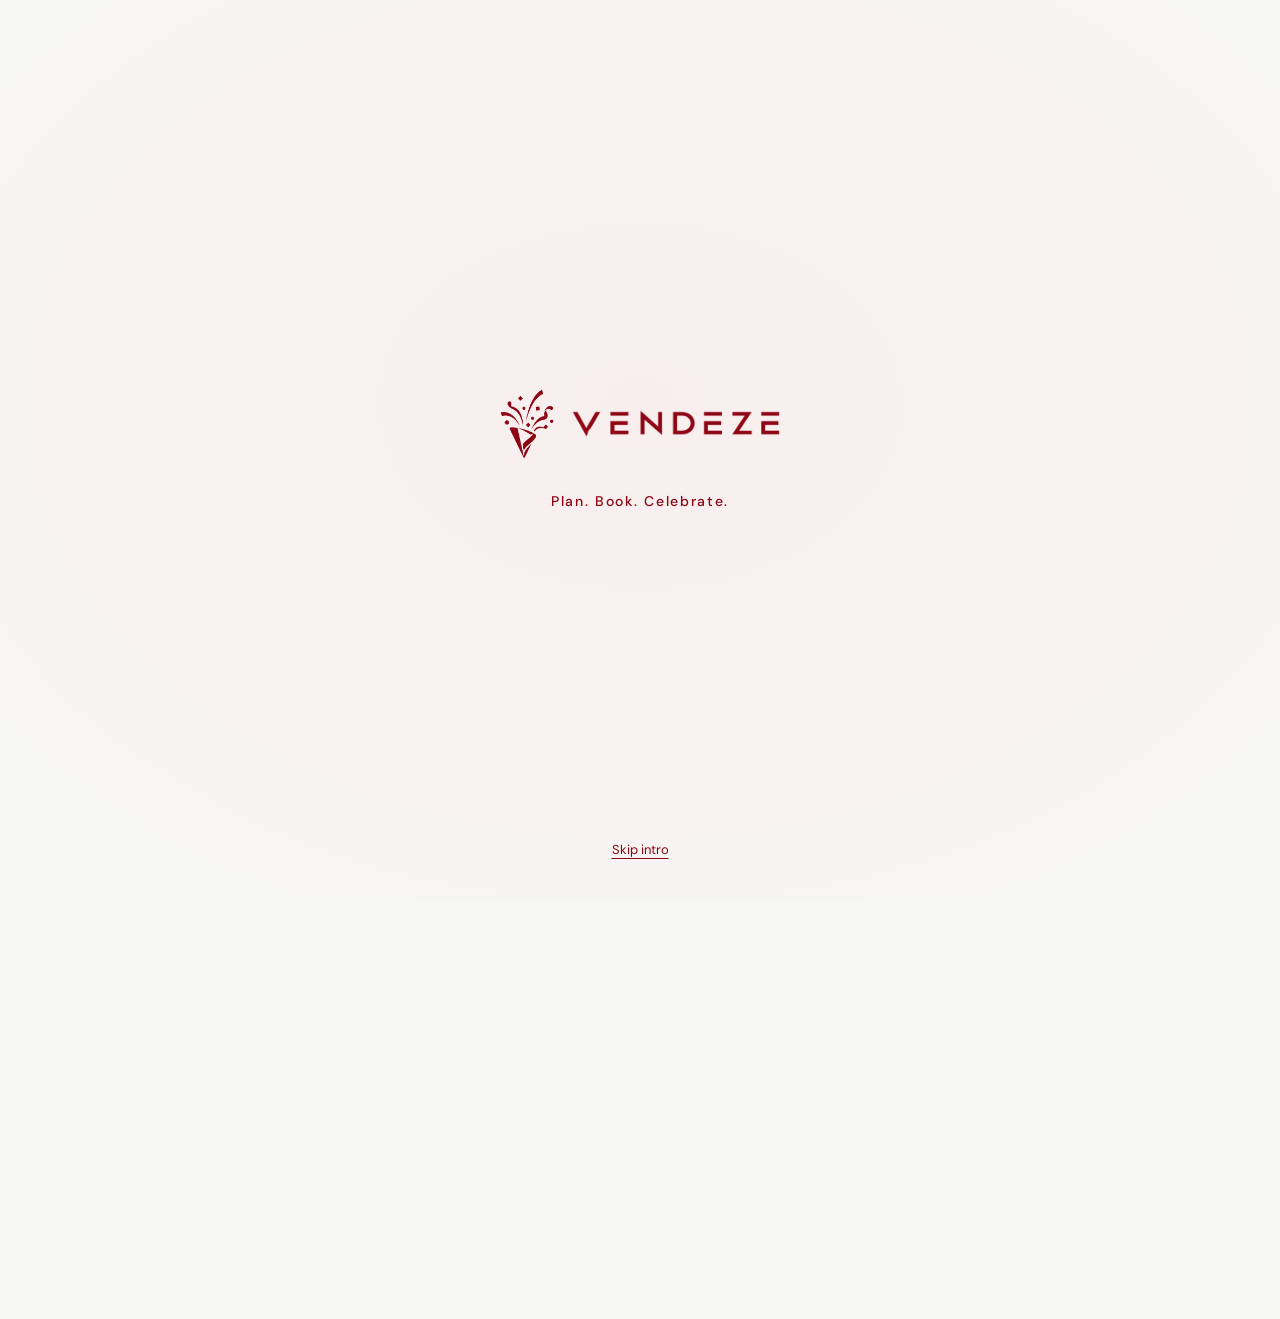
==== commit d43e3327: "Apply burgundy site design and shared expanding navigation Extend the celebration design across cust" ====
--- a/vendeze-connected/index.html
+++ b/vendeze-connected/index.html
@@ -16,7 +16,7 @@
 <link rel="apple-touch-icon" href="icons/apple-touch-icon.png" />
 <link rel="preconnect" href="https://fonts.googleapis.com">
 <link rel="preconnect" href="https://fonts.gstatic.com" crossorigin>
-<link href="https://fonts.googleapis.com/css2?family=DM+Sans:wght@400;500;600;700;800&display=swap" rel="stylesheet">
+<link href="https://fonts.googleapis.com/css2?family=Anton&family=DM+Sans:wght@400;500;600;700;800&display=swap" rel="stylesheet">
 <script>
   document.documentElement.classList.add('is-booting');
   window.VENDEZE_BOOT_TIMEOUT = setTimeout(() => {
@@ -27,7 +27,10 @@
 </script>
 <link rel="preload" as="image" href="icons/logo-mark-dark.png">
 <link rel="preload" as="image" href="icons/logo-word-dark.png">
-<link rel="stylesheet" href="site-design.css?v=15">
+<link rel="stylesheet" href="site-design.css?v=20">
+<link rel="stylesheet" href="app-design.css?v=20">
+<link rel="stylesheet" href="homepage-design.css?v=20">
+<link rel="stylesheet" href="navigation.css?v=20">
 </head>
 <body>
 <svg width="0" height="0" aria-hidden="true" focusable="false" style="position:absolute;pointer-events:none;">
@@ -47,12 +50,13 @@
   <button class="brand-loader-skip" id="skipBrandIntro" type="button">Skip intro</button>
 </div>
 <a class="skip-link" href="#app">Skip to content</a>
-<script src="brand-loader.js?v=15"></script>
+<script src="brand-loader.js?v=20"></script>
 
 <div id="appShell">
 
 <header class="header" id="mainHeader">
   <div class="header-inner">
+    <div class="shared-nav-bar">
     <button class="logo-btn" data-action="go-home" aria-label="Vendeze home">
       <img class="logo-mark" src="icons/logo-mark-dark.png" alt="" width="26" height="34" />
       <img class="logo-word" src="icons/logo-word-dark.png" alt="Vendeze" width="112" height="14" />
@@ -72,12 +76,22 @@
         <span id="cartCount">0</span>
       </button>
       <button class="profile-chip" id="profileChip" data-action="profile" aria-label="Profile"></button>
+      <button class="shared-nav-account" id="sharedAccountButton" data-nav-menu="account" aria-expanded="false" aria-controls="sharedNavPanel">Log in</button>
+      <button class="shared-nav-toggle" id="sharedNavToggle" type="button" aria-label="Open navigation" aria-expanded="false" aria-controls="sharedNavPanel"><svg width="22" height="22" viewBox="0 0 24 24" fill="none" stroke="currentColor" stroke-width="1.8" stroke-linecap="round" aria-hidden="true"><path d="M4 6h16M4 12h16M4 18h16"/></svg></button>
+    </div>
+    </div>
+    <div class="shared-nav-panel" id="sharedNavPanel" role="region" aria-label="Navigation details" aria-hidden="true" inert>
+      <div class="shared-nav-content" id="sharedNavContent">
+        <nav class="shared-nav-mobile-tabs" id="sharedNavMobileTabs" aria-label="Main navigation"></nav>
+        <div id="sharedNavDetails"></div>
+      </div>
     </div>
   </div>
 </header>
 
 <div id="summaryBarSlot"></div>
 <main id="app" tabindex="-1"><div class="app-load-fallback" data-app-fallback><h1>Good things take a moment.</h1><p>If Vendeze takes longer than expected, please refresh this page.</p><a class="marketplace-button" href="">Refresh Vendeze</a></div></main>
+<div id="siteFooterSlot"></div>
 <div id="bottomNavSlot"></div>
 <div id="popupSlot"></div>
 
@@ -92,9 +106,10 @@
   window.VENDEZE_API_BASE = window.VENDEZE_API_BASE || 'http://localhost:8080';
 </script>
 <script src="api.js"></script>
-<script src="ui-design.js?v=15"></script>
-<script src="homepage-design.js?v=15"></script>
-<script src="script.js?v=15"></script>
+<script src="ui-design.js?v=20"></script>
+<script src="homepage-design.js?v=20"></script>
+<script src="navigation.js?v=20"></script>
+<script src="script.js?v=20"></script>
 <script>
 if ('serviceWorker' in navigator && location.protocol !== 'file:') {
   window.addEventListener('load', () => {
--- a/vendeze-connected/app-design.css
+++ b/vendeze-connected/app-design.css
@@ -0,0 +1,407 @@
+/* The celebration design system shared by every Vendeze application screen. */
+:root {
+  --brand-background:#f6f6f4;
+  --brand-surface:#fff;
+  --brand-subtle:#fbe0e4;
+  --brand-line:#e6dadd;
+  --text2:#51484b;
+  --muted:#6b6063;
+  --muted2:#6b6063;
+  --celebrate-deep:#570610;
+  --app-lilac:#e2d5f8;
+  --app-mint:#dcebe3;
+  --app-peach:#f5d5c3;
+  --app-lime:#d5ff62;
+  --display:'Anton','Arial Narrow',Impact,sans-serif;
+}
+.is-celebration-app { background:var(--brand-background); color:#282124; }
+.is-celebration-app #appShell { max-width:none; min-height:100vh; box-shadow:none; overflow:clip; background:var(--brand-background); }
+.is-celebration-app #app { min-height:55vh; padding-bottom:45px; }
+.is-celebration-app h1,.is-celebration-app .subhead,.is-celebration-app .event-side h2 {
+  font-family:var(--display); font-weight:400; text-transform:uppercase; letter-spacing:-.01em; line-height:1.08; color:var(--brand-ink);
+}
+.is-celebration-app .page-title,.is-celebration-app .form-title,.is-celebration-app .detail-title,.is-celebration-app .confirm-title { font-size:clamp(40px,4.8vw,68px); font-weight:400; letter-spacing:-.01em; }
+.is-celebration-app .subhead { font-size:30px; margin:36px 0 18px; }
+.is-celebration-app .page-sub,.is-celebration-app .form-sub { color:#685e61; font-size:17px; line-height:1.65; max-width:760px; }
+.is-celebration-app p { line-height:1.65; }
+.is-celebration-app .section { width:calc(100% - 96px); max-width:1280px; margin:35px auto 60px; padding-top:12px !important; }
+.is-celebration-app .eyebrow { color:var(--brand-ink); font-size:12px; letter-spacing:.12em; font-weight:700; }
+.is-celebration-app .back-btn { min-height:40px; font-size:14px; color:var(--brand-ink); margin-bottom:12px; }
+.is-celebration-app .mono { font-family:'DM Sans',Arial,sans-serif; }
+.is-celebration-app .header,.is-celebration-app .header.scrolled {
+  position:sticky; top:20px; z-index:100; height:96px; padding:0 24px; background:transparent !important;
+  border:0 !important; backdrop-filter:none !important; box-shadow:none;
+}
+.is-celebration-app .header-inner {
+  max-width:1280px !important; width:100%; min-height:76px !important; padding:12px 23px !important;
+  gap:18px !important; border-radius:999px; background:rgba(255,248,248,.96); backdrop-filter:blur(18px);
+  transform:translateY(0); transition:transform .28s cubic-bezier(.2,0,0,1);
+}
+.is-celebration-app .header.is-home-nav-hidden .header-inner { transform:translateY(calc(-100% - 48px)); pointer-events:none; }
+.is-celebration-app .header:focus-within .header-inner { transform:translateY(0); pointer-events:auto; }
+.is-celebration-app .header-nav { display:flex; justify-content:center; flex:1; gap:2px; }
+.is-celebration-app .header-nav-link { padding:11px 13px; font-size:13px; color:var(--brand-ink); border-radius:999px; white-space:nowrap; }
+.is-celebration-app .header-nav-link.active { background:var(--brand-ink); color:#fff; }
+.is-celebration-app .header-nav-link:hover { background:var(--brand-subtle); }
+.is-celebration-app .header-nav-link.active:hover { background:var(--brand-hover); }
+.is-celebration-app .header-right { gap:8px; }
+.is-celebration-app .cart-btn,.is-celebration-app .notif-btn,.is-celebration-app .profile-chip { background:#fff; border:0; width:42px; height:42px; }
+.is-celebration-app .cart-btn.has-items { background:var(--brand-ink); color:#fff; }
+.is-celebration-app .notif-badge { background:var(--brand-ink); color:#fff; }
+.is-celebration-app .count-dot,.is-celebration-app .bn-badge { background:var(--brand-ink); color:#fff; }
+.is-celebration-app .notif-panel { background:#fff; border:1px solid var(--brand-line); box-shadow:0 14px 45px #57061016; }
+.is-celebration-app .notif-item.unread { background:#fbeef0; }
+.is-celebration-app .summary-bar { position:relative; top:0; z-index:10; border:0; background:transparent; backdrop-filter:none; }
+.is-celebration-app .summary-inner { width:calc(100% - 96px); max-width:1280px; background:#ede6e6; padding:13px 20px; border-radius:12px; }
+.is-celebration-app .summary-facts { color:#57494e; font-size:13px; }
+.is-celebration-app .summary-edit { color:var(--brand-ink); background:#fff; }
+.is-celebration-app .btn-gold,.is-celebration-app .btn-outline-block,.is-celebration-app .mini-btn { border-radius:7px; min-height:48px; padding:13px 22px; font-size:15px; font-weight:700; box-shadow:none; }
+.is-celebration-app .btn-gold { background:var(--brand-ink); color:#fff; }
+.is-celebration-app .btn-gold:hover { background:var(--brand-hover); }
+.is-celebration-app .btn-outline-block { color:var(--brand-ink); background:#fff; border:1px solid var(--brand-line); }
+.is-celebration-app .btn-outline-block:hover { background:#fff0f2; }
+.is-celebration-app .mini-btn { min-height:38px; padding:9px 14px; font-size:13px; background:#f5e8eb; color:var(--brand-ink); }
+.is-celebration-app .mini-btn.add { background:var(--brand-ink); color:#fff; }
+.is-celebration-app .text-button,.is-celebration-app .link-btn,.is-celebration-app .rail-link { color:var(--brand-ink); }
+.is-celebration-app .field label { color:#3b3035; font-size:14px; font-weight:600; }
+.is-celebration-app .field input,.is-celebration-app .field select,.is-celebration-app .with-icon,.is-celebration-app .inline-form input { color:#282124; background:#fff; border:1px solid #d8cdd0; border-radius:9px; min-height:52px; font-size:16px; }
+.is-celebration-app .with-icon input { border:0; background:transparent; }
+.is-celebration-app input::placeholder,.is-celebration-app textarea::placeholder { color:#776b70; opacity:1; }
+.is-celebration-app .field input:focus,.is-celebration-app .with-icon:focus-within { outline:2px solid var(--brand-ink); outline-offset:2px; }
+.is-celebration-app .with-icon input:focus { outline:none; }
+.is-celebration-app .hint,.is-celebration-app .mini-hint,.is-celebration-app .login-note { color:#685c61; font-size:14px; line-height:1.6; }
+.is-celebration-app .chip,.is-celebration-app .fchip { background:#fff; border:1px solid #d8cdd0; border-radius:999px; font-size:14px; min-height:44px; padding:10px 16px; color:#51444a; }
+.is-celebration-app .chip.active,.is-celebration-app .fchip.active { background:var(--brand-ink); color:#fff; border-color:var(--brand-ink); }
+.app-page-banner,.is-celebration-app .search-page-header {
+  position:relative; overflow:hidden; background:var(--brand-ink); color:#fff; padding:42px 46px; border-radius:16px; margin-bottom:34px;
+}
+.app-page-banner:after,.is-celebration-app .search-page-header:after {
+  content:''; position:absolute; width:105px; height:105px; right:42px; top:40px; background:var(--app-lime); transform:rotate(12deg);
+  clip-path:polygon(50% 0,60% 29%,85% 15%,71% 40%,100% 50%,71% 60%,85% 85%,60% 71%,50% 100%,40% 71%,15% 85%,29% 60%,0 50%,29% 40%,15% 15%,40% 29%);
+}
+.app-page-banner h1,.is-celebration-app .search-page-header h1 { color:#fff; max-width:calc(100% - 130px); margin:0 0 12px !important; }
+.app-page-banner .page-sub,.is-celebration-app .search-page-header .page-sub { color:#ffe0e5; max-width:80%; margin:0; }
+.app-page-banner .eyebrow,.app-page-banner .role-tag,.is-celebration-app .search-page-header .eyebrow { color:#ffd0d7; background:transparent; margin:0 0 14px; padding:0; }
+.is-celebration-app .search-page-header h1 { max-width:800px; }
+.is-celebration-app .search-bar { border-radius:9px; border:1px solid #d8cdd0; background:#fff; min-height:56px; }
+.is-celebration-app .search-bar input { color:#282124; font-size:16px; }
+.is-celebration-app .filter-row { margin:22px 0; gap:8px; }
+.is-celebration-app .filter-grid { gap:15px; }
+.is-celebration-app .fselect { background:#fff; border-color:#d8cdd0; border-radius:9px; }
+.is-celebration-app .fselect select { background:transparent; color:#3b3035; font-size:14px; }
+.is-celebration-app .results-count { color:#64565c; }
+.is-celebration-app .vendor-grid { grid-template-columns:repeat(4,minmax(0,1fr)); gap:28px 22px; }
+.is-celebration-app .editorial-vendor { background:#fff; border:1px solid #e7e0e0; border-radius:12px; padding:9px; transition:transform .2s,box-shadow .2s; }
+.is-celebration-app .editorial-vendor:hover { transform:translateY(-4px); box-shadow:0 10px 28px #5706100c; }
+.is-celebration-app .editorial-vendor .vendor-img { aspect-ratio:1.12; border-radius:8px; }
+.is-celebration-app .editorial-vendor .vendor-body { padding:14px 5px 7px; }
+.is-celebration-app .editorial-vendor .vendor-name { font-family:'DM Sans',Arial,sans-serif; text-transform:none; font-size:16px; font-weight:700; letter-spacing:-.03em; color:var(--brand-ink); }
+.is-celebration-app .editorial-vendor .vendor-location,.is-celebration-app .vendor-card-meta { color:#6b5e64; font-size:13px; }
+.is-celebration-app .vendor-bottom { flex-wrap:wrap; }
+.is-celebration-app .vendor-detail-label { display:inline-flex; align-items:center; min-height:32px; padding:6px 12px; border-radius:99px; background:#f8e6e9; color:var(--brand-ink); text-decoration:none; font-size:12px; }
+.is-celebration-app .vendor-price { font-size:14px; }
+.is-celebration-app .editorial-vendor .wishlist-btn { width:40px; height:40px; background:#3c151c70; }
+.is-celebration-app .editorial-vendor .wishlist-btn.on { background:#fff; color:var(--brand-ink); }
+.is-celebration-app .vendor-category { color:var(--brand-ink); background:#fff5f5ed; font-size:12px; }
+.is-celebration-app .event-nudge,.is-celebration-app .info-note,.is-celebration-app .warn-note { border:1px solid #e4d5da; background:#f7e9ec; color:#593540; border-radius:10px; padding:17px 20px; font-size:14px; }
+.is-celebration-app .cat-grid.services { gap:25px; }
+.is-celebration-app .services .cat-card { display:block; padding:10px 10px 25px; text-align:left; border:0; border-radius:13px; background:var(--app-lilac); overflow:hidden; transition:transform .25s; }
+.is-celebration-app .services .cat-card:nth-child(2),.is-celebration-app .services .cat-card:nth-child(6) { background:var(--app-peach); }
+.is-celebration-app .services .cat-card:nth-child(3) { background:var(--app-mint); }
+.is-celebration-app .services .cat-card:nth-child(4) { background:#f3c5d6; }
+.is-celebration-app .services .cat-card:nth-child(5) { background:#e7f3ba; }
+.is-celebration-app .services .cat-card:hover { transform:translateY(-5px) rotate(-1deg); }
+.is-celebration-app .service-category-image { border-radius:8px; aspect-ratio:1.6; margin-bottom:20px; }
+.is-celebration-app .services .cat-name { font-family:var(--display); text-transform:uppercase; font-weight:400; font-size:34px; line-height:1.1; margin:0 12px 11px; color:var(--brand-ink); }
+.is-celebration-app .services .cat-note { font-size:14px; margin:0 12px; color:#55434b; line-height:1.5; }
+.is-celebration-app .category-heading { background:var(--brand-ink); border-radius:16px; padding:35px 42px; margin:15px 0 28px; gap:35px; }
+.is-celebration-app .category-heading .page-title { color:#fff; }
+.is-celebration-app .category-heading .eyebrow,.is-celebration-app .category-heading .page-sub { color:#ffdae1; }
+.is-celebration-app .category-heading>img { width:145px; height:160px; border-radius:8px; border:6px solid #fff; transform:rotate(7deg); object-fit:cover; flex-shrink:0; }
+.is-celebration-app .event-layout { width:calc(100% - 96px); max-width:1160px; margin:40px auto 70px; grid-template-columns:1.1fr .9fr; gap:65px; align-items:start; }
+.is-celebration-app .form-wrap { padding:30px; border-radius:16px; background:#fff; border:1px solid #e7dfe1; }
+.is-celebration-app .form-title { margin:0 0 20px; }
+.is-celebration-app .event-side { position:sticky; top:125px; padding:30px; background:var(--celebrate-deep); border-radius:16px; color:#ffe0e5; }
+.is-celebration-app .event-side>img { height:290px; width:100%; object-fit:cover; border:5px solid #fff; border-radius:5px; transform:rotate(3deg); }
+.is-celebration-app .event-side h2 { color:#fff; font-size:42px; margin:34px 0 20px; }
+.is-celebration-app .event-side p { font-size:16px; line-height:1.7; color:#ffe0e5; }
+.is-celebration-app .event-side .sample-caption { color:#f3bec8; font-size:12px; }
+.is-celebration-app .detail-hero { height:400px; border-radius:15px; margin:15px 0 32px; }
+.is-celebration-app .detail-top { align-items:start; gap:25px; }
+.is-celebration-app .detail-title { max-width:850px; }
+.is-celebration-app .detail-meta { color:#66555d; font-size:15px; }
+.is-celebration-app .detail-blurb { color:#51434a; max-width:850px; font-size:17px; }
+.is-celebration-app .package-list { display:grid; grid-template-columns:repeat(2,minmax(0,1fr)); gap:17px; }
+.is-celebration-app .package-card { padding:25px; border:1px solid #dfd2d7; border-radius:12px; background:#fff; }
+.is-celebration-app .package-card.active { background:#fbe4e9; border:2px solid var(--brand-ink); padding:24px; box-shadow:none; }
+.is-celebration-app .package-name { font-size:18px; color:var(--brand-ink); }
+.is-celebration-app .package-inclusions { font-size:15px; color:#5e4e55; }
+.is-celebration-app .package-tag { background:#fff; color:var(--brand-ink); font-size:12px; }
+.is-celebration-app .chat-box { background:#fff; border-radius:13px; padding:23px; }
+.is-celebration-app .chat-bubble.vendor { background:var(--app-lilac); color:#302238; }
+.is-celebration-app .chat-bubble.me { background:var(--brand-ink); color:#fff; }
+.is-celebration-app .book-bar { max-width:900px; bottom:12px; border:1px solid #ead9de; border-radius:16px; background:#fff8f8; box-shadow:0 8px 30px #57061020; padding:17px 25px; }
+.is-celebration-app .book-bar-price { font-size:26px; }
+.is-celebration-app .portfolio-card { border-radius:11px; background:#fff; }
+.is-celebration-app .portfolio-title { color:#5e4e55; font-size:14px; }
+.is-celebration-app .cart-wrap { width:calc(100% - 96px); max-width:800px; margin:35px auto 65px; padding:0; }
+.is-celebration-app .cart-item { background:#fff; border-radius:12px 12px 0 0; border-color:#e6dadd; padding:24px; }
+.is-celebration-app .cart-item-cat { color:#6b5a62; font-size:14px; }
+.is-celebration-app .backup-note { border-radius:0 0 12px 12px; background:#f2eafa; color:#594c62; font-size:13px; margin-bottom:18px; }
+.is-celebration-app .event-recap { background:var(--app-mint); border:0; border-radius:12px; color:#344a3d; padding:23px; }
+.is-celebration-app .bundle-note { background:#edf5d5; color:#3e5028; border-radius:10px; padding:19px; }
+.is-celebration-app .summary-card { background:var(--celebrate-deep); color:#fff; border:0; border-radius:13px; padding:28px; }
+.is-celebration-app .summary-card .sum-row,.is-celebration-app .summary-card .sum-row.muted { color:#ffe5eb; font-size:16px; }
+.is-celebration-app .summary-card .sum-row.bold { color:#fff; }
+.is-celebration-app .summary-card .sum-row.discount { color:var(--app-lime); }
+.is-celebration-app .summary-card .sum-total { border-color:#ffffff36; }
+.is-celebration-app .summary-card .sum-total.bold { font-size:23px; }
+.is-celebration-app .cart-wrap>.btn-gold,.is-celebration-app #payBtn { margin-top:24px; }
+.is-celebration-app .pay-card { border-radius:12px; padding:24px; background:#fff; border-color:#ded0d5; }
+.is-celebration-app .pay-card.active { border:2px solid var(--brand-ink); background:#fbe4e9; padding:23px; box-shadow:none; }
+.is-celebration-app .pay-card p { color:#5c4852; font-size:15px; }
+.is-celebration-app .cart-empty { width:calc(100% - 48px); max-width:780px; margin:45px auto 65px; padding:65px 30px !important; background:#e9ddf9; border-radius:17px; }
+.is-celebration-app .cart-empty .page-title { font-size:48px !important; }
+.is-celebration-app .cart-empty>svg { width:65px; height:65px; color:var(--brand-ink); margin-bottom:20px; }
+.is-celebration-app .cart-empty p { color:#5a445f; font-size:17px; }
+.is-celebration-app .confirm-wrap { width:calc(100% - 48px); max-width:750px; padding:45px 0 65px; }
+.is-celebration-app .confirm-burst { width:108px; height:108px; background:var(--app-lime); border-radius:22px; transform:rotate(-7deg); }
+.is-celebration-app .confirm-burst img { transform:rotate(7deg); }
+.is-celebration-app .confirm-title { font-size:62px; }
+.is-celebration-app .confirm-sub { color:#68545d; font-size:17px; }
+.is-celebration-app .confirm-card { background:#fff; border-radius:13px; padding:26px; }
+.is-celebration-app .confirm-card .k { font-size:12px; letter-spacing:.08em; text-transform:uppercase; color:var(--brand-ink); margin-bottom:15px; font-weight:700; }
+.is-celebration-app .confirm-row .l { color:#6a5961; }
+.is-celebration-app .confirm-row .r { color:#34282e; }
+.is-celebration-app .booking-group { background:#fff; border-radius:15px; padding:25px; border:1px solid #eadfe3; }
+.is-celebration-app .booking-head { padding:20px; margin:-25px -25px 23px; background:#eadff9; border-radius:15px 15px 0 0; }
+.is-celebration-app .booking-group .dash-row { background:#faf6f7; }
+.is-celebration-app .booking-foot { color:#6b5560; }
+.is-celebration-app[data-view='profile'] .section { max-width:800px !important; }
+.is-celebration-app .profile-card { background:var(--brand-ink); color:#fff; border:0; padding:30px; border-radius:14px; }
+.is-celebration-app .profile-name { font-size:25px; }
+.is-celebration-app .profile-email { color:#ffe0e5; }
+.is-celebration-app .profile-card .avatar-circle { background:var(--app-lime); color:var(--celebrate-deep); width:64px; height:64px; font-size:22px; }
+.is-celebration-app .profile-detail-card,.is-celebration-app .menu-list { background:#fff; border-radius:13px; }
+.is-celebration-app .menu-row { color:#47323d; font-size:16px; }
+.is-celebration-app .menu-row:hover { background:#faf0f3; }
+.is-celebration-app .menu-row>svg:first-child { width:37px; height:37px; padding:9px; border-radius:50%; background:var(--app-lilac); color:var(--brand-ink); }
+.is-celebration-app .menu-row:nth-child(2)>svg:first-child { background:var(--app-mint); }
+.is-celebration-app .menu-row:nth-child(3)>svg:first-child { background:var(--app-peach); }
+.is-celebration-app .role-tag { font-size:12px; color:var(--brand-ink); background:#f6e4e9; }
+.is-celebration-app .stat-grid { gap:20px; margin:30px 0; }
+.is-celebration-app .stat-card { background:var(--brand-ink); color:#fff; border:0; border-radius:13px; padding:26px; }
+.is-celebration-app .stat-card .stat-label { color:inherit; font-size:14px; }
+.is-celebration-app .stat-card .stat-value { color:inherit; font-family:var(--display); font-weight:400; font-size:40px; letter-spacing:0; }
+.is-celebration-app .stat-card:nth-child(2) { background:var(--app-mint); color:#30483c; }
+.is-celebration-app .stat-card:nth-child(3) { background:var(--app-lilac); color:#473154; }
+.is-celebration-app .stat-card:nth-child(4) { background:var(--app-peach); color:#5b3528; }
+.is-celebration-app .dash-row { background:#fff; border-color:#e8dde1; border-radius:11px; padding:20px; }
+.is-celebration-app .dash-row-sub { color:#6b5962; font-size:14px; }
+.is-celebration-app .dash-row-title { color:#3a252e; font-size:16px; }
+.is-celebration-app .inline-form input { background:#fff; }
+.is-celebration-app .status-pill.confirmed,.is-celebration-app .status-pill.accepted { background:#e4f0e8; color:#25633f; }
+.is-celebration-app .status-pill.pending { background:#fff0cf; color:#795118; }
+.is-celebration-app .status-pill.declined { background:#fce3e9; color:#9c2345; }
+.is-celebration-app .job-card { background:#fff; border:1px solid #e4d5dd; border-radius:13px; padding:27px; }
+.is-celebration-app .job-new { background:#e6efff; color:#384f7b; }
+.is-celebration-app .job-facts div { background:var(--app-lilac); border-radius:9px; }
+.is-celebration-app .job-facts span { color:#614d6e; font-size:12px; }
+.is-celebration-app .job-facts strong { color:#35213e; font-size:14px; }
+.is-celebration-app .alert-optin { background:var(--app-mint); color:#34503e; border:0; border-radius:12px; }
+.is-celebration-app .alert-optin span { color:#476550; }
+.is-celebration-app[data-view='marketing'] .section,.is-celebration-app[data-view='developer'] .section { max-width:1100px !important; }
+.is-celebration-app .login-wrap { max-width:1280px; width:calc(100% - 80px); min-height:auto; margin:45px auto 60px; padding:0; display:grid; grid-template-columns:1fr 1fr; gap:60px; align-items:start; }
+.is-celebration-app .login-brand { position:sticky; top:35px; min-height:0; background:var(--brand-ink); border-radius:18px; padding:35px; display:flex; flex-direction:column; align-items:start; overflow:hidden; }
+.is-celebration-app .login-brand:before,.is-celebration-app .login-brand:after { display:none; }
+.is-celebration-app .login-logo { width:170px; max-height:none; height:auto; margin:0 0 30px; }
+.is-celebration-app .login-tagline { color:#ffd7df; font-size:12px; margin:0 0 18px; }
+.is-celebration-app .login-sub { font-family:var(--display); font-size:clamp(40px,4.3vw,61px); font-weight:400; letter-spacing:-.01em; text-transform:uppercase; line-height:1.08; color:#fff; }
+.login-photo-poster { position:relative; width:100%; height:285px; margin-top:32px; border:6px solid #fff; border-bottom-width:22px; transform:rotate(-3deg); }
+.login-photo-poster>img { width:100%; height:100%; object-fit:cover; display:block; }
+.login-photo-poster>span:first-of-type { position:absolute; left:17px; bottom:17px; font-family:var(--display); font-size:44px; line-height:1.03; color:#fff; transform:rotate(-3deg); text-shadow:0 2px 10px #0004; }
+.login-photo-sticker { position:absolute; top:-28px; right:-23px; width:100px; height:100px; display:grid; place-content:center; text-align:center; font-size:12px; font-weight:800; line-height:1.12; color:var(--celebrate-deep); background:#d5ff62; transform:rotate(13deg); clip-path:polygon(50% 0,60% 29%,85% 15%,71% 40%,100% 50%,71% 60%,85% 85%,60% 71%,50% 100%,40% 71%,15% 85%,29% 60%,0 50%,29% 40%,15% 15%,40% 29%); }
+.is-celebration-app .app-page-banner .page-sub { font-size:16px !important; }
+.is-celebration-app .login-sub em { display:block; font-family:'DM Sans',Arial,sans-serif; font-size:17px; text-transform:none; font-weight:400; letter-spacing:-.02em; line-height:1.5; margin:20px 0 0; color:#ffe0e5; }
+.app-login-photo { width:100%; height:255px; margin-top:35px; position:relative; }
+.app-login-photo img { width:100%; height:100%; object-fit:cover; border-radius:9px; }
+.app-login-photo>span { position:absolute; bottom:18px; left:18px; right:18px; text-align:center; background:var(--app-lime); color:var(--celebrate-deep); padding:10px; border-radius:99px; font-size:12px; font-weight:700; }
+.is-celebration-app .login-card { max-width:560px; padding:35px; background:#fff; border:1px solid #e8dce0; box-shadow:none; border-radius:16px; }
+.is-celebration-app .auth-heading { font-family:var(--display); font-size:52px; text-transform:uppercase; font-weight:400; letter-spacing:-.01em; line-height:1.1; margin:10px 0 20px; }
+.is-celebration-app .auth-intro { font-size:16px; color:#6b5862; }
+.is-celebration-app .auth-tabs { background:#f5e8ec; border:0; padding:5px; margin-top:25px; }
+.is-celebration-app .auth-tab { color:var(--brand-ink); }
+.is-celebration-app .auth-tab.active { background:var(--brand-ink); color:#fff; }
+.is-celebration-app .login-card .field input { border-radius:9px !important; }
+.is-celebration-app #signInPanel input,.is-celebration-app #signUpPanel input { color:#2d2429; background:#fff; border-color:#d8cdd0; }
+.is-celebration-app .role-card { border-radius:10px; background:#fff; color:#4d3441; }
+.is-celebration-app .role-card.active { background:#fbe3e9; color:var(--brand-ink); border-color:var(--brand-ink); }
+.is-celebration-app .btn-google { border-radius:9px; background:#fff; color:#392a32; min-height:48px; }
+.is-celebration-app .ga-role { color:var(--brand-ink); }
+.is-celebration-app .terms-row { color:#604d57; font-size:14px; }
+.is-celebration-app .login-switch { color:#67535d; }
+.is-celebration-app .login-back { color:var(--brand-ink); }
+.is-celebration-app .error-text { color:#a51b35; background:#fff0f3; border-radius:7px; padding:10px 12px; }
+.is-celebration-app .not-found-copy h1 { font-family:var(--display); text-transform:uppercase; font-size:clamp(44px,5vw,72px); letter-spacing:0; }
+.is-celebration-app .not-found-art { background:var(--app-lilac); border-radius:25px; }
+.is-celebration-app .not-found-copy>p { color:#6a525e; font-size:17px; }
+.is-celebration-app .toast { background:var(--celebrate-deep); color:#fff; border-radius:9px; }
+.is-celebration-app .popup-card { background:#fff; border-radius:17px; }
+.is-celebration-app .popup-title { font-family:var(--display); font-weight:400; font-size:37px; text-transform:uppercase; line-height:1.1; }
+.app-site-footer { background:var(--celebrate-deep); color:#ffe2e9; padding:35px 5%; margin-top:25px; }
+.app-site-footer-inner { max-width:1280px; margin:auto; display:flex; justify-content:space-between; align-items:center; gap:25px; }
+.app-site-footer img { width:150px; height:auto; filter:var(--brand-light-logo-filter); display:block; margin-bottom:10px; }
+.app-site-footer p { font-size:12px; margin:0; color:#f3bdc9; }
+.app-site-footer nav { display:flex; flex-wrap:wrap; gap:16px 23px; }
+.app-site-footer button { background:transparent; color:#fff; font-size:14px; min-height:38px; padding:7px 0; }
+.app-site-footer button:hover { text-decoration:underline; }
+body.is-marketplace-home #siteFooterSlot { display:none; }
+@media(prefers-reduced-motion:no-preference) {
+  html:not(.is-booting) .is-celebration-app #app>.section,
+  html:not(.is-booting) .is-celebration-app .event-layout,
+  html:not(.is-booting) .is-celebration-app .cart-wrap,
+  html:not(.is-booting) .is-celebration-app .confirm-wrap { animation:app-arrive .35s ease both; }
+}
+@keyframes app-arrive { from { opacity:0; translate:0 12px; } to { opacity:1; translate:0 0; } }
+@media(max-width:1100px) {
+  .is-celebration-app .header-nav-link { padding-inline:9px; font-size:12px; }
+  .is-celebration-app .header-inner { gap:10px !important; padding-inline:18px !important; }
+  .is-celebration-app .logo-word { height:14px !important; }
+  .is-celebration-app .header-right { gap:5px; }
+  .is-celebration-app .vendor-grid { grid-template-columns:repeat(3,minmax(0,1fr)); }
+  .is-celebration-app .event-layout { gap:30px; }
+  .is-celebration-app .event-side h2 { font-size:35px; }
+  .is-celebration-app .stat-grid { grid-template-columns:repeat(2,minmax(0,1fr)); }
+  .is-celebration-app .login-wrap { gap:30px; }
+  .is-celebration-app .login-card { padding:28px; }
+}
+@media(max-width:800px) {
+  .is-celebration-app:not([data-role='customer']) .header { height:140px; }
+  .is-celebration-app:not([data-role='customer']) .header-inner { flex-wrap:wrap; border-radius:24px; }
+  .is-celebration-app:not([data-role='customer']) .header-nav { display:flex; order:3; flex-basis:100%; padding-top:7px; border-top:1px solid var(--brand-line); }
+  .is-celebration-app:not([data-role='customer']) .header-nav-link { flex:1; justify-content:center; text-align:center; font-size:13px; }
+  .is-celebration-app .header { top:14px; height:87px; padding-inline:18px; }
+  .is-celebration-app .header-inner { min-height:68px !important; }
+  .is-celebration-app .header-nav { display:none; }
+  .is-celebration-app .header-right { margin-left:auto; gap:9px; }
+  .is-celebration-app .section { width:calc(100% - 48px); margin-top:25px; }
+  .is-celebration-app .summary-inner { width:calc(100% - 48px); padding:12px 15px; }
+  .is-celebration-app .vendor-grid { grid-template-columns:repeat(2,minmax(0,1fr)); gap:23px 17px; }
+  .is-celebration-app .cat-grid.services { grid-template-columns:repeat(2,minmax(0,1fr)); gap:20px; }
+  .app-page-banner,.is-celebration-app .search-page-header { padding:30px; }
+  .app-page-banner:after,.is-celebration-app .search-page-header:after { width:67px; height:67px; right:25px; top:30px; }
+  .app-page-banner h1 { max-width:calc(100% - 90px); }
+  .is-celebration-app .search-page-header h1 { max-width:calc(100% - 70px); }
+  .is-celebration-app .event-layout { width:calc(100% - 48px); grid-template-columns:1fr; }
+  .is-celebration-app .event-side { position:relative; top:0; display:grid; grid-template-columns:1fr 1fr; column-gap:30px; }
+  .is-celebration-app .event-side>img { grid-row:1/4; height:100%; min-height:260px; }
+  .is-celebration-app .event-side h2 { margin-top:0; }
+  .is-celebration-app .cart-wrap { width:calc(100% - 48px); }
+  .is-celebration-app .package-top { flex-wrap:wrap; }
+  .is-celebration-app .login-wrap { width:calc(100% - 48px); grid-template-columns:1fr; max-width:640px; }
+  .is-celebration-app .login-brand { position:relative; top:0; }
+  .is-celebration-app .login-card { max-width:none; }
+  .is-celebration-app .login-sub { font-size:48px; }
+  .app-login-photo { height:220px; }
+  .is-celebration-app .bottom-nav { display:flex; width:calc(100% - 28px); max-width:550px; left:50%; transform:translateX(-50%); bottom:10px; border-radius:18px; background:#fff; padding:7px 8px; border:1px solid #eadce1; box-shadow:0 8px 30px #57061015; }
+  .is-celebration-app .bn-item { border-radius:12px; min-width:0; }
+  .is-celebration-app .bn-item.active { background:#f7e1e8; }
+  .is-celebration-app .book-bar { bottom:12px; width:calc(100% - 28px); padding:15px 18px; }
+  .app-site-footer { padding-bottom:110px; }
+  .app-site-footer-inner { flex-direction:column; align-items:start; }
+}
+@media(max-width:500px) {
+  .login-photo-poster { display:none; }
+  .is-celebration-app .login-sub em { display:none; }
+  .is-celebration-app .header { padding-inline:12px; top:12px; height:80px; }
+  .is-celebration-app .header-inner { min-height:65px !important; padding:11px 14px !important; }
+  .is-celebration-app .logo-mark { height:27px !important; }
+  .is-celebration-app .logo-word { height:12px !important; }
+  .is-celebration-app .header-right { gap:5px; }
+  .is-celebration-app .cart-btn,.is-celebration-app .notif-btn,.is-celebration-app .profile-chip { width:36px; height:36px; min-height:36px; }
+  .is-celebration-app .section { width:calc(100% - 36px); margin-top:20px; }
+  .is-celebration-app .page-title,.is-celebration-app .form-title { font-size:40px; }
+  .is-celebration-app .page-sub,.is-celebration-app .form-sub { font-size:16px; }
+  .is-celebration-app .subhead { font-size:27px; }
+  .is-celebration-app .summary-inner { width:calc(100% - 36px); }
+  .app-page-banner,.is-celebration-app .search-page-header { padding:28px 22px; border-radius:13px; margin-bottom:25px; }
+  .app-page-banner h1,.is-celebration-app .search-page-header h1 { max-width:100%; padding-right:25px; }
+  .app-page-banner:after,.is-celebration-app .search-page-header:after { width:33px; height:33px; top:19px; right:15px; opacity:.8; }
+  .app-page-banner .page-sub,.is-celebration-app .search-page-header .page-sub { max-width:100%; font-size:15px; }
+  .is-celebration-app .vendor-grid { grid-template-columns:1fr; gap:25px; }
+  .is-celebration-app .editorial-vendor { padding:9px; }
+  .is-celebration-app .editorial-vendor .vendor-img { aspect-ratio:1.4; }
+  .is-celebration-app .editorial-vendor .vendor-body { padding:13px 7px 8px; }
+  .is-celebration-app .editorial-vendor .vendor-name { font-size:18px; }
+  .is-celebration-app .vendor-price { font-size:16px; }
+  .is-celebration-app .editorial-vendor .wishlist-btn { width:44px; height:44px; }
+  .is-celebration-app .cat-grid.services { grid-template-columns:1fr; }
+  .is-celebration-app .service-category-image { aspect-ratio:1.7; }
+  .is-celebration-app .services .cat-name { font-size:36px; }
+  .is-celebration-app .category-heading { padding:27px 22px; gap:15px; }
+  .is-celebration-app .category-heading .page-title { font-size:37px; }
+  .is-celebration-app .category-heading .eyebrow { font-size:10px; }
+  .is-celebration-app .category-heading>img { width:73px; height:100px; border-width:3px; }
+  .is-celebration-app .event-layout { width:calc(100% - 32px); margin-top:25px; gap:25px; }
+  .is-celebration-app .form-wrap { padding:23px 19px; }
+  .is-celebration-app .event-side { display:block; padding:25px; }
+  .is-celebration-app .event-side>img { height:245px; min-height:0; }
+  .is-celebration-app .event-side h2 { font-size:39px; margin-top:30px; }
+  .is-celebration-app .row2 { gap:13px; }
+  .is-celebration-app .field { margin-bottom:21px; }
+  .is-celebration-app .chip { font-size:13px; padding-inline:13px; }
+  .is-celebration-app .detail-hero { height:265px; }
+  .is-celebration-app .detail-title { font-size:43px; }
+  .is-celebration-app .detail-top { flex-wrap:wrap; gap:15px; }
+  .is-celebration-app .detail-meta { flex-wrap:wrap; gap:10px 20px; font-size:14px; }
+  .is-celebration-app .package-list { grid-template-columns:1fr; }
+  .is-celebration-app .package-card { padding:21px; }
+  .is-celebration-app .package-card.active { padding:20px; }
+  .is-celebration-app .package-name { font-size:17px; }
+  .is-celebration-app .book-bar-price { font-size:21px; }
+  .is-celebration-app .book-bar .btn-gold { font-size:13px; padding:12px 14px; }
+  .is-celebration-app .cart-wrap { width:calc(100% - 36px); margin-top:25px; }
+  .is-celebration-app .cart-item { padding:19px; gap:15px; }
+  .is-celebration-app .cart-item-name { font-size:16px; }
+  .is-celebration-app .cart-item-right { gap:10px; }
+  .is-celebration-app .cart-item-price { font-size:15px; }
+  .is-celebration-app .summary-card { padding:23px 20px; }
+  .is-celebration-app .summary-card .sum-row { font-size:15px; gap:15px; }
+  .is-celebration-app .summary-card .sum-total.bold { font-size:20px; }
+  .is-celebration-app .cart-empty .page-title { font-size:38px !important; }
+  .is-celebration-app .confirm-title { font-size:43px; }
+  .is-celebration-app .confirm-card { padding:23px 20px; }
+  .is-celebration-app .confirm-row { font-size:14px; }
+  .is-celebration-app .booking-head { margin:-25px -25px 20px; padding:20px; }
+  .is-celebration-app .profile-card { padding:24px 20px; }
+  .is-celebration-app .profile-name { font-size:22px; }
+  .is-celebration-app .stat-grid { gap:12px; }
+  .is-celebration-app .stat-card { padding:20px 16px; }
+  .is-celebration-app .stat-card .stat-value { font-size:31px; }
+  .is-celebration-app .stat-card .stat-label { font-size:13px; }
+  .is-celebration-app .dash-row { padding:18px 16px; gap:14px; }
+  .is-celebration-app .dash-row-sub { font-size:13px; }
+  .is-celebration-app .dash-row-right { flex-wrap:wrap; }
+  .is-celebration-app .inline-form .mini-btn { width:100%; }
+  .is-celebration-app .login-wrap { width:calc(100% - 32px); margin-top:20px; gap:24px; }
+  .is-celebration-app .login-brand { padding:28px; }
+  .is-celebration-app .login-logo { width:145px; margin-bottom:23px; }
+  .is-celebration-app .login-sub { font-size:43px; }
+  .is-celebration-app .login-card { padding:25px 21px; }
+  .is-celebration-app .auth-heading { font-size:43px; }
+  .app-login-photo { height:225px; margin-top:25px; }
+  .is-celebration-app .job-card { padding:23px 19px; }
+  .is-celebration-app .job-facts { grid-template-columns:repeat(2,minmax(0,1fr)); }
+  .is-celebration-app .not-found-copy h1 { font-size:43px; }
+  .app-site-footer { padding:30px 22px 110px; }
+  .app-site-footer nav { gap:12px 20px; }
+}
+@media(max-width:350px) {
+  .is-celebration-app .logo-word { height:10px !important; }
+  .is-celebration-app .header-inner { padding-inline:11px !important; gap:7px !important; }
+  .is-celebration-app .header-right { gap:3px; }
+  .is-celebration-app .cart-btn,.is-celebration-app .notif-btn,.is-celebration-app .profile-chip { width:33px; height:33px; }
+  .is-celebration-app .category-heading>img { display:none; }
+  .is-celebration-app .row2 { grid-template-columns:1fr; }
+  .is-celebration-app .stat-card .stat-value { font-size:28px; }
+}
--- a/vendeze-connected/homepage-design.css
+++ b/vendeze-connected/homepage-design.css
@@ -0,0 +1,515 @@
+/* Partiful reference direction, confined to the Vendeze customer homepage. */
+body.is-marketplace-home {
+  --brand-background:#f6f6f4;
+  --brand-ink:#8e0413;
+  --brand-hover:#720310;
+  --brand-surface:#fff8f8;
+  --brand-subtle:#f3c5c5;
+  --brand-on-ink:#fff9f9;
+  --brand-line:#e4bcc1;
+  --celebrate-deep:#570610;
+  --celebrate-lime:#d5ff62;
+  --celebrate-lilac:#cab5f5;
+  background:var(--brand-ink);
+  color:#141414;
+}
+body.is-marketplace-home #appShell { max-width:none; background:#f6f6f4; overflow:clip; box-shadow:none; }
+body.is-marketplace-home .header,
+body.is-marketplace-home .header.scrolled {
+  position:sticky; top:24px; z-index:100; height:0; margin:0; padding:0 24px;
+  background:transparent; backdrop-filter:none; box-shadow:none; transition:none;
+}
+body.is-marketplace-home .header-inner {
+  width:100%; max-width:1080px; min-height:78px; padding:13px 18px 13px 27px;
+  margin:auto; gap:24px; border-radius:999px; background:rgba(255,248,248,.96);
+  backdrop-filter:blur(18px); color:#141414;
+  transform:translateY(0);
+  transition:transform .28s cubic-bezier(.2,0,0,1);
+}
+body.is-marketplace-home .header.is-home-nav-hidden .header-inner {
+  transform:translateY(calc(-100% - 48px));
+  pointer-events:none;
+}
+body.is-marketplace-home .header:focus-within .header-inner {
+  transform:translateY(0);
+  pointer-events:auto;
+}
+body.is-marketplace-home .logo-btn { gap:8px; padding:7px 0; }
+body.is-marketplace-home .logo-mark { height:33px; filter:var(--brand-logo-filter); }
+body.is-marketplace-home .logo-word { height:15px; filter:var(--brand-logo-filter); }
+body.is-marketplace-home .marketplace-header-actions { gap:10px; flex:1; }
+body.is-marketplace-home .celebrate-desktop-nav { display:flex; align-items:center; justify-content:center; gap:10px; flex:1; }
+.marketplace-header-actions .celebrate-desktop-nav button { background:transparent; padding:12px; font-size:14px; font-weight:600; border-radius:20px; }
+.marketplace-header-actions .celebrate-desktop-nav button:hover { background:#ffffff70; }
+.marketplace-header-actions .celebrate-nav-create,
+.marketplace-header-actions .celebrate-nav-login { min-height:48px; border-radius:999px; padding:12px 23px; white-space:nowrap; font-size:14px; font-weight:700; }
+.marketplace-header-actions .celebrate-nav-create { background:var(--brand-ink); color:#fff; }
+.marketplace-header-actions .celebrate-nav-create:hover { background:var(--brand-hover); }
+.marketplace-header-actions .celebrate-nav-login { background:#fff; color:var(--brand-ink); }
+body.is-marketplace-home .marketplace-menu summary { display:flex; align-items:center; justify-content:center; min-width:44px; height:44px; border-radius:50%; background:#fff; padding:10px; cursor:pointer; }
+body.is-marketplace-home .marketplace-menu nav { background:#fff; color:var(--brand-ink); top:calc(100% + 24px); border-color:var(--brand-line); }
+body.is-marketplace-home .marketplace-menu nav button { color:var(--brand-ink); font-size:15px; min-height:44px; }
+body.is-marketplace-home .marketplace-menu nav button:hover { background:var(--brand-surface); }
+body.is-marketplace-home .skip-link:focus { z-index:200; background:#fff; color:#141414; }
+body.is-marketplace-home :focus-visible { outline:3px solid var(--brand-ink); outline-offset:5px; }
+body.is-marketplace-home .celebrate-hero :focus-visible,
+body.is-marketplace-home .celebrate-together :focus-visible,
+body.is-marketplace-home .celebrate-finale :focus-visible { outline-color:#ffd8df; }
+.celebrate-home { font-family:'DM Sans',Arial,sans-serif; font-size:16px; line-height:1.5; }
+.celebrate-home h1,.celebrate-home h2,.celebrate-home h3,.celebrate-home p { color:inherit; }
+.celebrate-home h1,.celebrate-home h2,.celebrate-business-card h3 {
+  font-family:'Anton','Arial Narrow',Impact,sans-serif; font-weight:400; letter-spacing:-.015em; line-height:1.06;
+}
+.celebrate-home h2 { font-size:clamp(42px,5.1vw,74px); color:var(--brand-ink); }
+.celebrate-home button { font:inherit; }
+.celebrate-home img { display:block; }
+.celebrate-home .celebrate-eyebrow { font-size:12px; font-weight:700; letter-spacing:.12em; line-height:1.6; }
+.celebrate-button {
+  display:inline-flex; justify-content:center; align-items:center; gap:10px; min-height:51px;
+  padding:14px 25px; border:1px solid transparent; border-radius:5px; font-size:15px !important;
+  font-weight:700 !important; line-height:1.4; text-decoration:none; transition:background .2s,transform .2s;
+}
+.celebrate-button:hover { transform:translateY(-2px); }
+.celebrate-button.white { background:#fff; color:var(--brand-ink); }
+.celebrate-button.white:hover { background:#ffe4e8; }
+.celebrate-button.primary { background:var(--brand-ink); color:#fff; }
+.celebrate-button.primary:hover { background:var(--brand-hover); }
+.celebrate-button.outline { background:#ffffff07; color:#fff; border-color:#ffffff4d; }
+.celebrate-button.outline:hover { background:#ffffff1a; }
+.celebrate-actions { display:flex; flex-wrap:wrap; gap:13px; }
+.celebrate-star { width:90px; height:90px; }
+.celebrate-hero { background:var(--brand-ink); color:#fff; padding:180px 6% 115px; }
+.celebrate-hero-inner { display:grid; grid-template-columns:1.2fr 1fr; max-width:1120px; margin:auto; align-items:center; gap:60px; }
+.celebrate-hero-copy { padding-bottom:5px; min-width:0; }
+.celebrate-hero .celebrate-eyebrow { color:#f6bcc4; margin-bottom:23px; font-size:11px; }
+.celebrate-hero h1 { font-size:clamp(70px,7.7vw,112px); line-height:1.07; letter-spacing:-.02em; margin:0; }
+.celebrate-hero h1 span { display:block; white-space:nowrap; }
+.celebrate-hero-description { font-size:20px; line-height:1.6; color:#ffe0e5 !important; margin:27px 0 32px !important; letter-spacing:-.02em; }
+.celebrate-hero-location { display:flex; align-items:center; gap:7px; font-size:13px; color:#ffced6 !important; margin-top:27px !important; }
+.celebrate-hero-art { position:relative; width:100%; max-width:435px; height:550px; justify-self:end; border-radius:19px; background:#5a442b; }
+.celebrate-hero-art:after { content:''; position:absolute; inset:0; border-radius:inherit; background:linear-gradient(transparent 30%,#0008); pointer-events:none; }
+.celebrate-hero-photo { width:100%; height:100%; border-radius:inherit; object-fit:cover; object-position:55% center; }
+.celebrate-photo-title { position:absolute; z-index:1; left:27px; right:15px; bottom:80px; transform:rotate(-4deg); color:#fff; font-family:'Anton',Impact,sans-serif; line-height:1.06; }
+.celebrate-photo-title span { display:block; font-size:37px; }
+.celebrate-photo-title strong { display:block; font-size:68px; font-weight:400; }
+.celebrate-photo-tag { position:absolute; z-index:2; top:22px; left:22px; padding:6px 12px; border-radius:30px; background:#ffffffd9; color:#141414; font-size:12px; }
+.celebrate-hero-sticker { position:absolute; right:-33px; top:-34px; z-index:3; width:137px; height:137px; transform:rotate(13deg); color:#d5ff62; }
+.celebrate-hero-sticker .celebrate-star { width:100%; height:100%; }
+.celebrate-hero-sticker>span { position:absolute; inset:0; display:flex; justify-content:center; align-items:center; text-align:center; color:#111; font-size:14px; font-weight:800; line-height:1.12; }
+.celebrate-message { position:absolute; z-index:3; bottom:24px; left:-43px; display:flex; align-items:center; gap:10px; }
+.celebrate-message-avatar { display:flex; align-items:center; justify-content:center; width:49px; height:49px; border:3px solid var(--brand-ink); border-radius:50%; background:#cab5f5; color:#2a1838; }
+.celebrate-message>span:last-child { position:relative; display:block; background:#ece9e2; color:#141414; border-radius:28px 28px 28px 5px; padding:12px 20px; font-size:15px; letter-spacing:-.025em; }
+.celebrate-strip { display:flex; justify-content:center; align-items:center; gap:34px; padding:28px 24px; background:#f5e1e4; color:#68444a; overflow:hidden; }
+.celebrate-strip>span { flex-shrink:0; font-size:11px; font-weight:600; letter-spacing:.07em; }
+.celebrate-strip>.celebrate-star { flex:0 0 19px; width:19px; height:19px; color:var(--brand-ink); }
+.celebrate-section { width:calc(100% - 96px); max-width:1280px; margin:auto; padding:110px 0; scroll-margin-top:20px; }
+.celebrate-section-heading { text-align:center; margin:0 auto 55px; }
+.celebrate-section-heading>p:not(.celebrate-eyebrow) { font-size:20px; line-height:1.5; color:#656560; margin-top:22px; letter-spacing:-.025em; }
+.celebrate-section-heading .celebrate-eyebrow { margin-bottom:17px; }
+.celebrate-steps { display:grid; grid-template-columns:repeat(3,minmax(0,1fr)); gap:25px; }
+.celebrate-steps>article { text-align:center; min-width:0; }
+.celebrate-step-art { position:relative; display:flex; justify-content:center; align-items:center; height:355px; overflow:hidden; border-radius:7px; }
+.plan-art { background:#d9cdf8; background-image:radial-gradient(circle at 10% 15%,#f4dfc4,transparent 40%),radial-gradient(circle at 100% 90%,#a2d8c6,transparent 40%); }
+.celebrate-mini-poster { width:72%; max-width:260px; padding:20px 16px 0; background:#e8ed87; transform:rotate(-8deg) translateY(13px); border:5px solid #f7f5e3; box-shadow:0 12px 24px #0002; }
+.celebrate-mini-poster>span:first-child { display:block; font-size:10px; letter-spacing:.03em; }
+.celebrate-mini-poster>strong { display:block; font-family:'Anton',Impact,sans-serif; font-size:42px; font-weight:400; line-height:1.03; margin:10px 0; }
+.celebrate-mini-poster>img { height:140px; width:100%; object-fit:cover; }
+.mini-poster-label { display:block; padding:8px 0; font-size:9px; }
+.plan-art .step-star { position:absolute; top:13px; right:13px; color:#713cc5; width:65px; height:65px; }
+.team-art { background:#d4e5e2; background-image:radial-gradient(ellipse at 0 100%,#a3b8dd,transparent 70%); }
+.celebrate-mini-team { width:85%; max-width:320px; background:#fcfcf6; border:1px solid #fff; border-radius:14px; padding:24px 21px; text-align:left; transform:rotate(4deg) translateY(15px); box-shadow:0 15px 30px #233e3c19; }
+.mini-label { display:block; font-size:9px; font-weight:700; letter-spacing:.06em; }
+.celebrate-mini-team>strong { display:block; font-size:24px; font-weight:700; letter-spacing:-.055em; margin:7px 0 14px; }
+.mini-team-row { display:flex; align-items:center; gap:10px; padding:12px 0; border-bottom:1px solid #e9e9e1; }
+.mini-team-row:last-child { border:0; }
+.mini-team-row>img { width:42px; height:42px; border-radius:50%; object-fit:cover; }
+.mini-team-row>span:nth-child(2) { flex:1; min-width:0; }
+.mini-team-row b { display:block; font-size:12px; font-weight:700; }
+.mini-team-row small { display:block; font-size:10px; color:#67675e; }
+.mini-team-check { display:flex; align-items:center; justify-content:center; width:25px; height:25px; border-radius:50%; background:#e2edc5; }
+.details-art { background:#f2c6b2; background-image:radial-gradient(ellipse at 90% 0,#f9e4a5,transparent 60%); }
+.celebrate-mini-plan { width:78%; max-width:285px; background:#fffdfa; padding:10px 10px 19px; border-radius:12px; transform:rotate(-4deg) translateY(18px); text-align:left; box-shadow:0 15px 30px #a8614520; }
+.mini-plan-image { position:relative; height:145px; }
+.mini-plan-image>img { width:100%; height:100%; object-fit:cover; border-radius:7px; }
+.mini-plan-image>span { position:absolute; inset:0; display:flex; align-items:center; text-align:center; justify-content:center; color:#fff; padding:15px; background:#0004; font-family:'Anton',Impact,sans-serif; font-size:28px; line-height:1.05; border-radius:7px; }
+.celebrate-mini-plan>strong { display:block; font-size:18px; letter-spacing:-.045em; margin:15px 5px 10px; }
+.celebrate-mini-plan>div:not(.mini-plan-image) { display:flex; gap:8px; align-items:center; font-size:11px; margin:9px 5px; }
+.mini-plan-pill { display:block; font-size:10px; text-align:center; background:#e9e1fa; border-radius:20px; padding:8px 4px; margin-top:15px; }
+.celebrate-steps h3 { font-size:23px; font-weight:700; letter-spacing:-.045em; line-height:1.3; margin:25px 0 9px; }
+.celebrate-steps p { color:#6a6a64; font-size:16px; line-height:1.6; letter-spacing:-.02em; }
+.celebrate-section-action { display:flex; flex-direction:column; align-items:center; gap:12px; margin-top:49px; }
+.celebrate-section-action>span { font-size:13px; color:#6a6a64; }
+.celebrate-occasions { padding:85px 0 50px; overflow:hidden; }
+.celebrate-occasions .celebrate-section-heading { padding:0 24px; margin-bottom:0; }
+.celebrate-poster-track { overflow-x:auto; overflow-y:hidden; scrollbar-width:none; padding:95px 0 50px; }
+.celebrate-poster-track::-webkit-scrollbar { display:none; }
+.celebrate-posters { display:flex; align-items:center; justify-content:center; min-width:1320px; max-width:1740px; min-height:390px; margin:auto; padding:0 35px; perspective:1800px; }
+.celebrate-poster { position:relative; flex:0 0 220px; height:320px; border-radius:9px; padding:23px 19px; margin:0 -11px; text-align:left; overflow:hidden; transform:rotate(calc((var(--poster-index) - 3) * 7deg)) translateY(calc((var(--poster-index) - 3) * -8px)); box-shadow:0 15px 25px #0002; transition:transform .3s,box-shadow .3s; color:#151515; isolation:isolate; }
+.celebrate-poster:hover,.celebrate-poster:focus-visible { transform:translateY(-23px) rotate(0deg) scale(1.04); z-index:3; box-shadow:0 23px 35px #0003; }
+.celebrate-poster>img { position:absolute; inset:0; width:100%; height:100%; object-fit:cover; z-index:-2; }
+.celebrate-poster:has(>img):after { content:''; position:absolute; inset:0; background:linear-gradient(#0002,#0008); z-index:-1; }
+.poster-kicker { display:block; font-size:10px; font-weight:700; letter-spacing:.08em; }
+.celebrate-poster>strong { display:block; font-family:'Anton',Impact,sans-serif; font-weight:400; font-size:48px; line-height:1.05; letter-spacing:-.025em; margin-top:57px; }
+.poster-note { position:absolute; bottom:20px; left:19px; right:15px; font-size:11px; }
+.poster-star { position:absolute; width:53px; height:53px; right:13px; top:28px; }
+.poster-wedding { color:#fff; }
+.poster-wedding>strong { font-family:Georgia,serif; font-size:52px; font-style:italic; margin-top:77px; }
+.poster-wedding .poster-star { color:#e6ed93; }
+.poster-birthday { color:#623c7e; background:#f1c1d4; }
+.poster-birthday>img { opacity:.21; mix-blend-mode:multiply; }
+.poster-birthday:after { display:none; }
+.poster-birthday>strong { font-size:43px; }
+.poster-birthday .poster-star { color:#8d4db3; }
+.poster-because { background:#d5ff62; color:#1b3f22; }
+.poster-because>strong { font-size:50px; margin-top:91px; }
+.poster-because .poster-star { width:85px; height:85px; color:#277a46; top:30px; right:18px; }
+.poster-engagement { background:#d3bde8; color:#fff; }
+.poster-engagement>strong { font-family:Georgia,serif; font-size:52px; font-style:italic; margin-top:80px; }
+.poster-engagement>img { object-position:center; }
+.poster-engagement .poster-star { color:#e2e784; }
+.poster-dance { background:#1d259e; color:#cddcfe; }
+.poster-dance>strong { font-size:55px; margin-top:45px; }
+.poster-dance .poster-star { color:#d5ff62; }
+.poster-corporate { background:#f28750; }
+.poster-corporate>strong { font-size:48px; margin-top:95px; }
+.poster-corporate .poster-star { color:#6f3e9b; width:75px; height:75px; }
+.poster-festival { color:#fffbdc; }
+.poster-festival>strong { font-family:Georgia,serif; font-size:30px; font-style:italic; margin-top:130px; }
+.poster-festival .poster-star { color:#d5ff62; }
+.celebrate-occasions-hint { text-align:center; font-size:14px; color:#686861 !important; margin-top:10px !important; }
+.celebrate-vendors { padding-top:95px; }
+.celebrate-category-tabs { display:flex; justify-content:center; gap:9px; flex-wrap:wrap; margin-bottom:28px; }
+.celebrate-category-tabs button { min-height:43px; padding:10px 17px; border:1px solid #d7d7d1; border-radius:999px; background:transparent; color:#5c5c56; font-size:14px; font-weight:500; }
+.celebrate-category-tabs button:hover { background:#e9e9e5; }
+.celebrate-category-tabs button.is-selected { border-color:var(--brand-ink); background:var(--brand-ink); color:#fff; }
+.celebrate-search { display:grid; grid-template-columns:minmax(0,1fr) minmax(190px,.55fr) auto auto; align-items:center; padding:7px; border:1px solid #d8d8d2; background:#fff; border-radius:9px; gap:6px; max-width:880px; margin:0 auto 40px; text-align:left; }
+.celebrate-search label { position:relative; display:flex; align-items:center; gap:12px; min-width:0; padding:0 13px; }
+.celebrate-search label>svg { flex-shrink:0; color:#6e6e67; }
+.celebrate-search input,.celebrate-search select { width:100%; min-width:0; border:0; outline:0; background:transparent; color:#333; font:inherit; font-size:14px; padding:10px 0; line-height:1.5; }
+.celebrate-search input::placeholder { color:#686861; opacity:1; }
+.celebrate-search input:focus-visible,.celebrate-search select:focus-visible { outline:2px solid var(--brand-ink); outline-offset:2px; border-radius:2px; }
+.celebrate-search-area { border-left:1px solid #deded8; }
+.celebrate-search select { appearance:none; padding-right:20px; }
+.celebrate-select-chevron { position:absolute; right:14px; top:15px; pointer-events:none; transform:rotate(90deg); }
+.celebrate-select-chevron svg { width:13px; height:13px; }
+.celebrate-search .celebrate-button { min-height:44px; padding:11px 20px; }
+.celebrate-vendor-grid { display:grid; grid-template-columns:repeat(4,minmax(0,1fr)); gap:24px; }
+.celebrate-home .marketplace-card { min-width:0; }
+.celebrate-home .marketplace-card-photo { border-radius:9px; aspect-ratio:1.14; height:auto; margin-bottom:15px; }
+.celebrate-home .marketplace-card-photo img { width:100%; height:100%; object-fit:cover; transition:transform .3s; }
+.celebrate-home .marketplace-card h3 { font-size:16px; font-weight:700; letter-spacing:-.03em; }
+.celebrate-home .marketplace-card h3 a { color:var(--brand-ink); }
+.celebrate-home .marketplace-card>p { color:#6b6b65; font-size:13px; line-height:1.7; }
+.celebrate-home .marketplace-badge { top:11px; left:11px; padding:4px 10px; font-size:11px; background:#fafaf0ed; color:#141414; }
+.celebrate-home .marketplace-save { width:40px; height:40px; top:8px; right:8px; background:#14141445; color:#fff; }
+.celebrate-home .marketplace-save:hover { background:#141414a0; }
+.celebrate-home .marketplace-save.is-saved { color:var(--brand-ink); background:#fff; }
+.celebrate-home .marketplace-rating { font-size:13px; }
+.celebrate-home .marketplace-rating svg { color:var(--brand-ink); }
+.celebrate-vendor-caption { display:flex; justify-content:space-between; flex-wrap:wrap; gap:8px; margin-top:20px; color:#686861; font-size:12px; }
+.celebrate-empty { grid-column:1/-1; text-align:center; padding:50px; }
+.celebrate-together { background:var(--celebrate-deep); color:#fff; padding:115px 48px; }
+.celebrate-together-inner { display:grid; grid-template-columns:1fr 290px 1fr; align-items:center; gap:70px; max-width:1200px; margin:auto; }
+.celebrate-together .celebrate-eyebrow { color:#f2b7c0; font-size:10px; margin-bottom:23px; }
+.celebrate-together h2 { font-size:clamp(42px,4.7vw,68px); color:#fff; }
+.celebrate-together h2 span { color:#d5ff62; }
+.celebrate-phone { position:relative; background:#e3e5f3; width:290px; border:7px solid #242424; border-radius:44px; padding:44px 12px 20px; box-shadow:0 0 0 2px #737373,0 24px 60px #0004; color:#151515; transform:rotate(-3deg); }
+.celebrate-phone-island { position:absolute; top:11px; left:50%; width:88px; height:23px; transform:translateX(-50%); border-radius:40px; background:#131313; }
+.celebrate-phone-brand { display:flex; align-items:center; justify-content:space-between; margin:1px 6px 17px; }
+.celebrate-phone-brand>img { width:95px; height:auto; filter:brightness(0); }
+.celebrate-phone-brand>span { display:flex; }
+.celebrate-phone-photo { position:relative; height:220px; border-radius:15px; overflow:hidden; }
+.celebrate-phone-photo>img { width:100%; height:100%; object-fit:cover; }
+.celebrate-phone-photo>span { position:absolute; inset:0; display:flex; align-items:end; padding:20px; font-family:'Anton',Impact,sans-serif; font-size:33px; line-height:1.03; color:#fff; background:linear-gradient(transparent,#0007); }
+.celebrate-phone-body { padding:20px 6px 0; }
+.celebrate-phone-body>.mini-label { font-size:8px; }
+.celebrate-phone-body>strong { display:block; font-size:23px; line-height:1.15; letter-spacing:-.055em; margin:8px 0 18px; }
+.celebrate-phone-body>div { display:flex; align-items:center; gap:8px; margin-top:12px; font-size:11px; }
+.phone-vendor-row { margin-top:21px !important; gap:8px !important; }
+.phone-vendor-row>span { background:#fff9; width:43px; height:43px; border-radius:50%; display:flex; align-items:center; justify-content:center; }
+.phone-vendor-row>span:last-child { background:#d5ff62; }
+.celebrate-together-detail { min-width:0; }
+.celebrate-together-detail>p { color:#ffe0e5; font-size:21px; line-height:1.5; letter-spacing:-.035em; }
+.celebrate-together-detail ul { list-style:none; padding:0; margin:26px 0 30px; color:#ffced6; }
+.celebrate-together-detail li { display:flex; align-items:center; gap:10px; margin:15px 0; font-size:14px; }
+.celebrate-together-detail li svg { color:#cab5f5; flex-shrink:0; }
+.celebrate-together .celebrate-button { border-radius:999px; }
+.celebrate-current-event h2 { text-align:center; margin-bottom:35px; }
+.celebrate-current-event .promo-wrap { max-width:800px; margin:auto; padding:0; }
+.celebrate-current-event .plan-card { background:var(--celebrate-deep); }
+.celebrate-current-event .plan-card h2 { font-family:'DM Sans',Arial,sans-serif; font-size:27px; line-height:1.2; color:#fff; }
+.celebrate-current-event .plan-card .plan-title { text-align:left; margin:0; }
+.celebrate-current-event .plan-card .plan-count { color:#fff; }
+.celebrate-business-grid { display:grid; grid-template-columns:1fr 1fr; gap:26px; }
+.celebrate-business-photo { position:relative; min-height:475px; border-radius:10px; overflow:hidden; }
+.celebrate-business-photo>img { width:100%; height:100%; position:absolute; inset:0; object-fit:cover; }
+.celebrate-business-photo>span { position:absolute; left:25px; right:25px; bottom:26px; background:#d5ff62; padding:13px; text-align:center; font-size:12px; font-weight:700; letter-spacing:.04em; border-radius:99px; }
+.celebrate-business-card { position:relative; overflow:hidden; display:flex; flex-direction:column; align-items:start; justify-content:center; padding:48px 45px; background:var(--brand-subtle); border-radius:10px; color:var(--brand-ink); }
+.celebrate-business-card>.celebrate-star { position:absolute; right:26px; top:26px; width:78px; height:78px; color:var(--brand-ink); transform:rotate(12deg); }
+.celebrate-business-card>.celebrate-eyebrow { margin-bottom:24px; font-size:10px; }
+.celebrate-business-card h3 { font-size:64px; margin-bottom:24px; }
+.celebrate-business-card>p { font-size:17px; max-width:340px; margin-bottom:26px; }
+.celebrate-business-card .celebrate-button { border-radius:999px; }
+.celebrate-local-facts { display:flex; justify-content:space-around; gap:30px; flex-wrap:wrap; text-align:center; padding:55px 0 0; }
+.celebrate-local-facts>span { color:#66665f; font-size:15px; }
+.celebrate-local-facts strong { display:block; color:var(--brand-ink); font-size:43px; font-weight:500; letter-spacing:-.06em; line-height:1.3; margin-bottom:5px; }
+.celebrate-finale { display:grid; grid-template-columns:1.25fr 1fr; gap:50px; align-items:center; padding:80px max(7%,calc((100vw - 1200px)/2)); background:var(--brand-ink); color:#fff; overflow:hidden; }
+.celebrate-finale .celebrate-eyebrow { font-size:11px; margin-bottom:20px; }
+.celebrate-finale h2 { font-size:clamp(65px,7.2vw,105px); color:#fff; }
+.celebrate-finale .celebrate-button { border-radius:999px; margin-top:30px; }
+.celebrate-finale .celebrate-button.primary { background:#fff; color:var(--brand-ink); }
+.celebrate-finale .celebrate-button.primary:hover { background:#ffe4e8; }
+.celebrate-finale-art { position:relative; width:100%; max-width:360px; justify-self:center; padding:20px; }
+.celebrate-finale-photo { position:relative; height:360px; transform:rotate(10deg); border:8px solid #f6f6f4; border-bottom-width:35px; box-shadow:5px 10px 0 #151515; }
+.celebrate-finale-photo>img { width:100%; height:100%; object-fit:cover; }
+.celebrate-finale-photo>strong { position:absolute; inset:0; display:flex; align-items:center; justify-content:center; font-family:'Anton',Impact,sans-serif; font-size:62px; line-height:1.03; text-align:center; color:#fff; transform:rotate(-10deg); }
+.finale-star { position:absolute; z-index:2; top:-18px; left:-25px; width:110px; height:110px; color:#9d79db; }
+.celebrate-finale-sticker { position:absolute; right:-25px; bottom:19px; border-radius:50%; width:137px; height:137px; display:flex; align-items:center; justify-content:center; text-align:center; transform:rotate(-12deg); font-size:15px; font-weight:700; line-height:1.2; background:#efb0c3; color:#141414; border:1px solid #151515; box-shadow:3px 3px #151515; }
+.celebrate-footer { padding:65px 5% 0; background:#f6f6f4; }
+.celebrate-footer-top { display:flex; justify-content:space-between; gap:45px; max-width:1280px; margin:0 auto 65px; }
+.celebrate-footer-top>div>p { font-size:12px; font-weight:700; letter-spacing:.035em; margin-bottom:10px; }
+.celebrate-footer-top>div>span { color:#686861; font-size:14px; }
+.celebrate-footer-top>nav { display:grid; grid-template-columns:repeat(3,auto); column-gap:35px; row-gap:15px; }
+.celebrate-footer-top button { padding:3px 0; background:transparent; text-align:left; color:var(--brand-ink); font-size:14px; }
+.celebrate-footer-top button:hover { text-decoration:underline; }
+.celebrate-footer-wordmark { width:100%; height:auto; max-width:1280px; margin:0 auto 35px; filter:var(--brand-logo-filter); }
+.celebrate-footer-bottom { display:flex; justify-content:space-between; flex-wrap:wrap; gap:15px; max-width:1280px; margin:auto; border-top:1px solid #dcdcd8; padding:25px 0; font-size:12px; color:#686861; }
+@media(prefers-reduced-motion:no-preference) {
+  html:not(.is-booting) .celebrate-hero-copy { animation:celebrate-arrive .7s .1s both; }
+  html:not(.is-booting) .celebrate-hero-art { animation:celebrate-arrive .85s .25s both; }
+  .celebrate-hero-sticker { animation:celebrate-float 6s ease-in-out infinite; }
+  .celebrate-poster { animation:celebrate-poster-in .8s both; animation-delay:calc(var(--poster-index) * 50ms); }
+  .celebrate-reveal { opacity:0; translate:0 22px; transition:opacity .65s ease,translate .65s ease; }
+  .celebrate-reveal.is-visible,.celebrate-reveal:focus-within { opacity:1; translate:0 0; }
+}
+@keyframes celebrate-arrive { from { opacity:0; translate:0 22px; } to { opacity:1; translate:0 0; } }
+@keyframes celebrate-float { 0%,100% { transform:rotate(13deg) translateY(0); } 50% { transform:rotate(19deg) translateY(-9px); } }
+@keyframes celebrate-poster-in { from { opacity:0; translate:0 25px; } to { opacity:1; translate:0 0; } }
+@media(min-width:1700px) {
+  .celebrate-hero { padding-top:200px; padding-bottom:140px; }
+  .celebrate-hero-inner { max-width:1240px; }
+  .celebrate-hero h1 { font-size:123px; }
+  .celebrate-hero-art { max-width:490px; height:600px; }
+}
+@media(max-width:1150px) {
+  body.is-marketplace-home .header-inner { max-width:970px; gap:16px; padding-left:22px; }
+  .marketplace-header-actions .celebrate-desktop-nav button { padding-inline:8px; font-size:13px; }
+  .marketplace-header-actions .celebrate-nav-create,.marketplace-header-actions .celebrate-nav-login { padding-inline:17px; }
+  .celebrate-hero { padding-inline:7%; padding-top:170px; padding-bottom:95px; }
+  .celebrate-hero-inner { gap:40px; }
+  .celebrate-hero h1 { font-size:8vw; }
+  .celebrate-hero-art { height:490px; }
+  .celebrate-photo-title strong { font-size:56px; }
+  .celebrate-photo-title span { font-size:30px; }
+  .celebrate-hero-sticker { width:115px; height:115px; right:-25px; }
+  .celebrate-hero-sticker>span { font-size:12px; }
+  .celebrate-hero-description { font-size:18px; }
+  .celebrate-step-art { height:310px; }
+  .celebrate-mini-team { padding:20px 14px; }
+  .mini-team-row { gap:7px; }
+  .mini-team-row b { font-size:11px; }
+  .mini-team-row>img { width:34px; height:34px; }
+  .celebrate-steps h3 { font-size:20px; }
+  .celebrate-steps p { font-size:15px; }
+  .celebrate-together-inner { grid-template-columns:1fr 260px 1fr; gap:35px; }
+  .celebrate-phone { width:260px; }
+  .celebrate-together h2 { font-size:5vw; }
+  .celebrate-together-detail>p { font-size:18px; }
+  .celebrate-together-detail li { font-size:13px; }
+  .celebrate-business-card { padding:35px; }
+  .celebrate-business-card h3 { font-size:57px; }
+}
+@media(max-width:900px) {
+  body.is-marketplace-home .celebrate-desktop-nav { display:none; }
+  body.is-marketplace-home .marketplace-header-actions { justify-content:flex-end; }
+  body.is-marketplace-home .header-inner { max-width:750px; }
+  .celebrate-section { width:calc(100% - 56px); padding-block:80px; }
+  .celebrate-hero { padding:155px 7% 85px; }
+  .celebrate-hero-inner { gap:35px; }
+  .celebrate-hero-art { height:440px; }
+  .celebrate-hero h1 { font-size:7.9vw; }
+  .celebrate-hero .celebrate-eyebrow { font-size:9px; }
+  .celebrate-hero-description { font-size:16px; }
+  .celebrate-hero-location { font-size:11px; }
+  .celebrate-actions { gap:9px; }
+  .celebrate-actions .celebrate-button { padding:12px 17px; font-size:13px !important; }
+  .celebrate-message { left:-28px; }
+  .celebrate-message>span:last-child { padding:11px 14px; font-size:12px; }
+  .celebrate-photo-title { left:20px; }
+  .celebrate-photo-title strong { font-size:47px; }
+  .celebrate-photo-title span { font-size:25px; }
+  .celebrate-photo-tag { font-size:10px; left:15px; }
+  .celebrate-steps { gap:17px; }
+  .celebrate-step-art { height:280px; }
+  .celebrate-mini-poster { width:82%; }
+  .celebrate-mini-poster>strong { font-size:33px; }
+  .celebrate-mini-poster>img { height:115px; }
+  .celebrate-mini-team { width:90%; padding:20px 11px; }
+  .celebrate-mini-team>strong { font-size:20px; }
+  .mini-label { font-size:8px; }
+  .mini-team-row>img { width:30px; height:30px; }
+  .mini-team-row b { font-size:9px; }
+  .mini-team-check { width:20px; height:20px; flex-shrink:0; }
+  .celebrate-mini-plan { width:87%; }
+  .mini-plan-image { height:125px; }
+  .mini-plan-image>span { font-size:25px; }
+  .celebrate-mini-plan>strong { font-size:16px; }
+  .celebrate-steps h3 { font-size:18px; }
+  .celebrate-steps p { font-size:14px; }
+  .celebrate-steps p br { display:none; }
+  .celebrate-vendor-grid { grid-template-columns:repeat(2,minmax(0,1fr)); gap:30px 20px; }
+  .celebrate-together { padding:80px 30px; }
+  .celebrate-together-inner { grid-template-columns:1fr 260px; gap:40px; max-width:680px; }
+  .celebrate-together-copy { grid-column:1; }
+  .celebrate-together h2 { font-size:58px; }
+  .celebrate-phone { grid-row:1/3; grid-column:2; }
+  .celebrate-together-detail { grid-column:1; }
+  .celebrate-together-detail>p { font-size:17px; }
+  .celebrate-business-photo { min-height:420px; }
+  .celebrate-business-card { padding:30px; }
+  .celebrate-business-card h3 { font-size:50px; }
+  .celebrate-business-card>.celebrate-star { width:57px; height:57px; right:15px; top:17px; }
+  .celebrate-business-card>.celebrate-eyebrow { font-size:8px; margin-bottom:27px; }
+  .celebrate-business-card>p { font-size:15px; }
+  .celebrate-finale { padding:65px 6%; gap:20px; }
+  .celebrate-finale h2 { font-size:8vw; }
+  .celebrate-finale-photo { height:300px; }
+  .celebrate-finale-photo>strong { font-size:51px; }
+  .celebrate-finale-sticker { right:-5px; width:110px; height:110px; font-size:13px; }
+  .finale-star { left:-5px; width:85px; height:85px; }
+  .celebrate-local-facts>span { font-size:13px; }
+  .celebrate-footer-top { flex-direction:column; gap:28px; margin-bottom:45px; }
+  .celebrate-footer-top>nav { justify-content:start; column-gap:45px; }
+}
+@media(max-width:600px) {
+  .celebrate-strip { justify-content:flex-start; padding:23px; gap:23px; }
+  .celebrate-strip>span { font-size:10px; }
+  body.is-marketplace-home .header,body.is-marketplace-home .header.scrolled { top:14px; padding:0 14px; }
+  body.is-marketplace-home .header-inner { min-height:65px; padding:9px 11px 9px 18px; gap:12px; }
+  body.is-marketplace-home .logo-mark { height:29px; }
+  body.is-marketplace-home .logo-word { height:13px; }
+  body.is-marketplace-home .logo-btn { gap:6px; }
+  body.is-marketplace-home .marketplace-header-actions { gap:8px; }
+  .marketplace-header-actions .celebrate-nav-create { display:none; }
+  .marketplace-header-actions .celebrate-nav-login { min-height:43px; padding:10px 15px; font-size:13px; }
+  body.is-marketplace-home .marketplace-menu summary { width:43px; height:43px; min-width:43px; }
+  body.is-marketplace-home .marketplace-menu nav { top:calc(100% + 17px); max-width:calc(100vw - 46px); }
+  .celebrate-hero { padding:137px 24px 60px; }
+  .celebrate-hero-inner { display:flex; flex-direction:column; gap:55px; }
+  .celebrate-hero-copy { width:100%; max-width:410px; }
+  .celebrate-hero .celebrate-eyebrow { font-size:9px; margin-bottom:18px; }
+  .celebrate-hero h1 { font-size:clamp(57px,14.7vw,85px); line-height:1.05; }
+  .celebrate-hero-description { font-size:17px; line-height:1.55; margin:23px 0 25px !important; max-width:350px; }
+  .celebrate-actions .celebrate-button { min-height:49px; padding:13px 22px; font-size:14px !important; }
+  .celebrate-hero-location { font-size:11px; margin-top:21px !important; }
+  .celebrate-hero-art { width:calc(100% - 25px); max-width:385px; height:440px; align-self:center; margin:0 9px 0 0; }
+  .celebrate-photo-title { left:24px; bottom:85px; }
+  .celebrate-photo-title span { font-size:31px; }
+  .celebrate-photo-title strong { font-size:62px; }
+  .celebrate-hero-sticker { width:113px; height:113px; right:-21px; top:-27px; }
+  .celebrate-hero-sticker>span { font-size:11px; }
+  .celebrate-message { bottom:22px; left:-14px; gap:7px; }
+  .celebrate-message-avatar { width:42px; height:42px; }
+  .celebrate-message>span:last-child { font-size:13px; padding:12px 15px; }
+  .celebrate-photo-tag { font-size:11px; }
+  .celebrate-section { width:calc(100% - 40px); padding:70px 0; scroll-margin-top:0; }
+  .celebrate-home h2 { font-size:clamp(35px,9.2vw,54px); line-height:1.08; }
+  .celebrate-section-heading { margin-bottom:35px; }
+  .celebrate-section-heading>p:not(.celebrate-eyebrow) { font-size:17px; margin-top:19px; padding:0 5px; }
+  .celebrate-home .celebrate-eyebrow { font-size:10px; }
+  .celebrate-steps { grid-template-columns:1fr; gap:38px; max-width:390px; margin:auto; }
+  .celebrate-step-art { height:335px; }
+  .celebrate-mini-poster { width:70%; }
+  .celebrate-mini-poster>strong { font-size:42px; }
+  .celebrate-mini-poster>img { height:135px; }
+  .celebrate-mini-team { width:83%; padding:24px 20px; }
+  .celebrate-mini-team>strong { font-size:25px; }
+  .mini-label { font-size:9px; }
+  .mini-team-row>img { width:42px; height:42px; }
+  .mini-team-row b { font-size:12px; }
+  .mini-team-row small { font-size:11px; }
+  .mini-team-check { width:25px; height:25px; }
+  .celebrate-mini-plan { width:76%; padding-bottom:20px; }
+  .mini-plan-image { height:145px; }
+  .mini-plan-image>span { font-size:28px; }
+  .celebrate-mini-plan>strong { font-size:18px; }
+  .celebrate-steps h3 { font-size:22px; margin-top:23px; }
+  .celebrate-steps p { font-size:16px; max-width:330px; margin:auto; }
+  .celebrate-section-action { margin-top:35px; }
+  .celebrate-section-action>span { font-size:12px; }
+  .celebrate-occasions { padding:50px 0 35px; }
+  .celebrate-occasions .celebrate-section-heading { padding-inline:17px; }
+  .celebrate-poster-track { padding:57px 0 30px; scroll-snap-type:x mandatory; }
+  .celebrate-posters { justify-content:flex-start; min-width:max-content; gap:16px; min-height:340px; padding:0 29px; }
+  .celebrate-poster { flex-basis:215px; height:300px; margin:0; scroll-snap-align:center; transform:rotate(calc((var(--poster-index) - 3) * 2deg)); }
+  .celebrate-occasions-hint { padding:0 20px; font-size:13px; }
+  .celebrate-vendors .celebrate-section-heading h2 { font-size:clamp(31px,8.2vw,47px); }
+  .celebrate-category-tabs { flex-wrap:nowrap; overflow:auto; justify-content:flex-start; padding:3px 0 8px; scrollbar-width:none; gap:7px; margin-bottom:19px; }
+  .celebrate-category-tabs button { flex-shrink:0; font-size:13px; min-height:43px; padding-inline:15px; }
+  .celebrate-search { grid-template-columns:minmax(0,1fr) 44px auto; padding:8px; gap:3px; margin-bottom:30px; border-radius:11px; }
+  .celebrate-search label:first-child { grid-column:1/-1; padding:2px 8px 8px; border-bottom:1px solid #e5e5df; margin-bottom:5px; }
+  .celebrate-search-area { border-left:0; padding:0 8px !important; gap:7px !important; }
+  .celebrate-search input { font-size:16px; }
+  .celebrate-search select { font-size:13px; }
+  .celebrate-select-chevron { right:6px; }
+  .celebrate-search .celebrate-button { padding:11px 15px; font-size:14px !important; }
+  .celebrate-vendor-grid { grid-template-columns:none; grid-auto-flow:column; grid-auto-columns:87%; gap:17px; overflow-x:auto; scroll-snap-type:x mandatory; scrollbar-width:none; padding:2px 0 10px; }
+  .celebrate-home .marketplace-card { scroll-snap-align:start; }
+  .celebrate-home .marketplace-card-photo { aspect-ratio:1.14; border-radius:9px; margin-bottom:13px; }
+  .celebrate-home .marketplace-badge { top:auto; bottom:10px; left:10px; font-size:12px; padding:4px 10px; max-width:calc(100% - 20px); overflow:hidden; white-space:nowrap; text-overflow:ellipsis; }
+  .celebrate-home .marketplace-save { width:44px; height:44px; top:8px; right:8px; }
+  .celebrate-home .marketplace-card-title { flex-wrap:nowrap; gap:7px; }
+  .celebrate-home .marketplace-card h3 { font-size:16px; line-height:1.4; }
+  .celebrate-home .marketplace-rating { font-size:13px; }
+  .celebrate-home .marketplace-card>p { font-size:14px; }
+  .celebrate-vendor-caption { font-size:11px; margin-top:23px; }
+  .celebrate-together { padding:70px 25px 75px; }
+  .celebrate-together-inner { display:flex; flex-direction:column; gap:45px; }
+  .celebrate-together-copy { width:100%; text-align:center; }
+  .celebrate-together h2 { font-size:clamp(53px,14vw,75px); }
+  .celebrate-together .celebrate-eyebrow { font-size:10px; margin-bottom:20px; }
+  .celebrate-phone { width:280px; }
+  .celebrate-together-detail { width:100%; max-width:340px; text-align:center; }
+  .celebrate-together-detail>p { font-size:21px; }
+  .celebrate-together-detail ul { width:max-content; margin:24px auto 30px; text-align:left; }
+  .celebrate-together-detail li { font-size:14px; }
+  .celebrate-business-grid { grid-template-columns:1fr; gap:20px; }
+  .celebrate-business-photo { min-height:330px; }
+  .celebrate-business-card { padding:38px 28px; min-height:400px; }
+  .celebrate-business-card h3 { font-size:65px; }
+  .celebrate-business-card>.celebrate-eyebrow { font-size:10px; }
+  .celebrate-business-card>.celebrate-star { width:75px; height:75px; top:27px; right:20px; }
+  .celebrate-business-card>p { font-size:17px; max-width:300px; }
+  .celebrate-local-facts { flex-direction:column; gap:26px; padding-top:40px; }
+  .celebrate-local-facts>span { font-size:15px; }
+  .celebrate-local-facts strong { font-size:40px; }
+  .celebrate-finale { grid-template-columns:1fr; padding:60px 25px 50px; gap:47px; text-align:center; }
+  .celebrate-finale .celebrate-eyebrow { font-size:9px; }
+  .celebrate-finale h2 { font-size:clamp(59px,15.5vw,90px); }
+  .celebrate-finale-art { max-width:320px; }
+  .celebrate-finale-photo { height:310px; }
+  .celebrate-finale-photo>strong { font-size:61px; }
+  .celebrate-finale-sticker { right:-5px; width:110px; height:110px; font-size:13px; }
+  .celebrate-footer { padding:45px 22px 0; }
+  .celebrate-footer-top { margin-bottom:40px; }
+  .celebrate-footer-top>div>p { font-size:10px; }
+  .celebrate-footer-top>div>span { font-size:13px; }
+  .celebrate-footer-top>nav { grid-template-columns:repeat(2,1fr); column-gap:20px; }
+  .celebrate-footer-top button { font-size:14px; min-height:35px; }
+  .celebrate-footer-wordmark { margin-bottom:25px; }
+  .celebrate-footer-bottom { font-size:10px; gap:9px; padding-block:20px; }
+  .celebrate-footer-bottom>span:last-child { width:100%; }
+}
+@media(max-width:350px) {
+  .celebrate-hero { padding-inline:20px; }
+  .celebrate-hero h1 { font-size:14.1vw; }
+  .celebrate-hero-description { font-size:16px; }
+  .celebrate-actions .celebrate-button { padding-inline:16px; font-size:13px !important; }
+  .celebrate-hero-art { height:380px; }
+  .celebrate-photo-title strong { font-size:53px; }
+  .celebrate-message>span:last-child { font-size:11px; padding-inline:10px; }
+  .celebrate-search-area select { font-size:11px; }
+  .celebrate-search .celebrate-button { padding-inline:12px; }
+  .celebrate-phone { width:260px; }
+  .celebrate-business-card h3 { font-size:59px; }
+}
--- a/vendeze-connected/navigation.css
+++ b/vendeze-connected/navigation.css
@@ -0,0 +1,239 @@
+/* The same floating, expanding navigation on every route. */
+body.has-shared-nav #mainHeader {
+  position: fixed;
+  inset: 20px 0 auto;
+  z-index: 200;
+  width: 100%;
+  height: auto !important;
+  padding: 0 !important;
+  background: transparent;
+  border: 0;
+  box-shadow: none;
+  backdrop-filter: none;
+  pointer-events: none;
+}
+body.has-shared-nav #mainHeader .header-inner {
+  display: block !important;
+  width: calc(100% - 48px) !important;
+  max-width: 1080px !important;
+  min-height: 0 !important;
+  margin: 0 auto;
+  padding: 0 !important;
+  border: 1px solid rgba(142, 4, 19, .14);
+  border-radius: 40px;
+  background: rgba(255, 250, 250, .97);
+  box-shadow: 0 8px 30px rgba(87, 6, 16, .07);
+  backdrop-filter: blur(18px);
+  pointer-events: auto;
+  transform: translateY(0);
+  transition: max-width .34s cubic-bezier(.22, .8, .25, 1), width .34s cubic-bezier(.22, .8, .25, 1), border-radius .34s ease, box-shadow .34s ease, transform .28s cubic-bezier(.22, .8, .25, 1);
+}
+body.has-shared-nav #mainHeader .header-inner.is-mega-open {
+  width: calc(100% - 24px) !important;
+  max-width: 1280px !important;
+  border-radius: 28px;
+  box-shadow: 0 20px 65px rgba(87, 6, 16, .16);
+}
+body.has-shared-nav #mainHeader .shared-nav-bar {
+  display: flex;
+  align-items: center;
+  flex-wrap: nowrap;
+  gap: 16px;
+  min-height: 78px;
+  padding: 12px 22px;
+}
+body.has-shared-nav #mainHeader .logo-btn {
+  display: flex;
+  align-items: center;
+  gap: 8px;
+  flex: 0 0 auto;
+  padding: 0;
+}
+body.has-shared-nav #mainHeader .logo-mark { width: 28px; height: 36px; object-fit: contain; filter: url(#vendeze-brand-ink); }
+body.has-shared-nav #mainHeader .logo-word { display: block; width: 113px; height: 16px !important; object-fit: contain; filter: url(#vendeze-brand-ink); }
+body.has-shared-nav #mainHeader #marketplaceHeaderActions,
+body.has-shared-nav #mainHeader #profileChip { display: none !important; }
+body.has-shared-nav #mainHeader #headerNav {
+  display: flex !important;
+  align-items: center;
+  justify-content: center;
+  flex: 1;
+  flex-wrap: nowrap;
+  gap: 3px;
+  width: auto;
+  margin: 0;
+  padding: 0;
+  overflow: visible;
+}
+body.has-shared-nav #mainHeader .shared-nav-trigger {
+  display: inline-flex;
+  align-items: center;
+  justify-content: center;
+  gap: 6px;
+  border: 0;
+  border-radius: 999px;
+  padding: 12px 13px;
+  background: transparent;
+  color: var(--brand-ink);
+  font: 700 14px/1.25 'DM Sans', sans-serif;
+  white-space: nowrap;
+  cursor: pointer;
+  transition: background .18s ease;
+}
+body.has-shared-nav #mainHeader .shared-nav-trigger:hover,
+body.has-shared-nav #mainHeader .shared-nav-trigger.active,
+body.has-shared-nav #mainHeader .shared-nav-trigger[aria-expanded="true"] { background: #f8dce1; color: var(--brand-ink); }
+body.has-shared-nav #mainHeader .shared-nav-trigger svg { transition: transform .2s ease; }
+body.has-shared-nav #mainHeader .shared-nav-trigger[aria-expanded="true"] svg { transform: rotate(180deg); }
+body.has-shared-nav #mainHeader .header-right {
+  display: flex !important;
+  align-items: center;
+  flex: 0 0 auto;
+  gap: 7px;
+  margin: 0;
+}
+body.has-shared-nav #mainHeader .notif-btn,
+body.has-shared-nav #mainHeader .cart-btn {
+  display: inline-flex;
+  align-items: center;
+  justify-content: center;
+  position: relative;
+  width: 38px;
+  height: 38px;
+  min-height: 38px;
+  padding: 0;
+  border: 1px solid #ecd8dd;
+  border-radius: 50%;
+  background: #fff;
+  color: var(--brand-ink);
+  box-shadow: none;
+}
+body.has-shared-nav #mainHeader .notif-btn:hover,
+body.has-shared-nav #mainHeader .cart-btn:hover { background: #f8dce1; }
+body.has-shared-nav #mainHeader .notif-btn svg,
+body.has-shared-nav #mainHeader .cart-btn svg { stroke: currentColor; }
+body.has-shared-nav #mainHeader #cartCount {
+  position: absolute;
+  top: -4px;
+  right: -4px;
+  display: none;
+  min-width: 17px;
+  height: 17px;
+  padding: 0 4px;
+  border-radius: 999px;
+  background: var(--brand-ink);
+  color: white;
+  font: 700 11px/17px 'DM Sans', sans-serif;
+}
+body.has-shared-nav #mainHeader .cart-btn.has-items #cartCount { display: block; }
+body.has-shared-nav #mainHeader .notif-badge { background: var(--brand-ink); color: #fff; }
+body.has-shared-nav #mainHeader .notif-panel { background: #fff; border-color: #e6dadd; box-shadow: 0 14px 45px #57061016; }
+body.has-shared-nav #mainHeader .notif-item.unread { background: #fbeef0; }
+body.has-shared-nav #mainHeader .shared-nav-account,
+body.has-shared-nav #mainHeader .shared-nav-toggle {
+  display: inline-flex;
+  align-items: center;
+  justify-content: center;
+  border: 1px solid var(--brand-ink);
+  border-radius: 999px;
+  padding: 12px 20px;
+  background: var(--brand-ink);
+  color: white;
+  font: 700 14px/1.25 'DM Sans', sans-serif;
+  white-space: nowrap;
+  cursor: pointer;
+}
+body.has-shared-nav #mainHeader .shared-nav-account:hover,
+body.has-shared-nav #mainHeader .shared-nav-account[aria-expanded="true"] { background: #66030e; }
+body.has-shared-nav #mainHeader .shared-nav-toggle { display: none; }
+body.has-shared-nav #mainHeader .shared-nav-panel {
+  height: 0;
+  overflow: hidden;
+  visibility: hidden;
+  opacity: 0;
+  pointer-events: none;
+  transition: height .34s cubic-bezier(.22, .8, .25, 1), opacity .18s ease, visibility .34s ease;
+}
+body.has-shared-nav #mainHeader .is-mega-open .shared-nav-panel {
+  height: var(--shared-panel-height, 440px);
+  visibility: visible;
+  opacity: 1;
+  pointer-events: auto;
+  transition: height .34s cubic-bezier(.22, .8, .25, 1), opacity .18s ease;
+}
+.shared-nav-content {
+  max-height: calc(100dvh - 128px);
+  overflow: auto;
+  overscroll-behavior: contain;
+  padding: 28px 30px 30px;
+  border-top: 1px solid #ecd8dd;
+}
+.shared-nav-details-grid { display: grid; grid-template-columns: 1.25fr .85fr; gap: 38px; align-items: stretch; }
+#mainHeader .shared-nav-eyebrow { margin: 0 0 9px; color: var(--brand-ink); font: 800 11px/1.5 'DM Sans', sans-serif; letter-spacing: .09em; }
+.shared-nav-directory h2 { margin: 0; color: var(--brand-ink); font: 400 clamp(28px, 2.6vw, 36px)/1.12 var(--display); text-transform: uppercase; letter-spacing: -.01em; }
+#mainHeader .shared-nav-intro { margin: 10px 0 19px; color: #625057; font-size: 14px; line-height: 1.5; }
+.shared-nav-links { display: grid; grid-template-columns: repeat(2, minmax(0, 1fr)); gap: 5px 10px; }
+.shared-nav-link { display: flex; align-items: center; gap: 11px; min-width: 0; padding: 10px 8px; border: 0; border-radius: 12px; background: transparent; color: var(--brand-ink); text-align: left; text-decoration: none; cursor: pointer; transition: background .16s ease; }
+.shared-nav-link:hover { background: #f8e2e7; }
+.shared-nav-link-icon { display: grid; place-items: center; flex: 0 0 37px; width: 37px; height: 37px; border-radius: 12px; background: #e2d5f8; color: var(--brand-ink); }
+.shared-nav-link:nth-child(3n + 2) .shared-nav-link-icon { background: #dcebe3; }
+.shared-nav-link:nth-child(3n) .shared-nav-link-icon { background: #f5d5c3; }
+.shared-nav-link strong { display: block; font: 800 14px/1.35 'DM Sans', sans-serif; }
+.shared-nav-link small { display: block; margin-top: 3px; color: #625057; font: 400 12px/1.4 'DM Sans', sans-serif; }
+.shared-nav-cta { display: inline-flex; justify-content: center; margin-top: 20px; padding: 12px 21px; border: 1px solid var(--brand-ink); border-radius: 999px; background: var(--brand-ink); color: #fff; font: 700 14px/1.35 'DM Sans', sans-serif; cursor: pointer; }
+.shared-nav-cta:hover { background: #66030e; }
+.shared-nav-feature { display: flex; flex-direction: column; overflow: hidden; border-radius: 18px; background: #e2d5f8; }
+.shared-nav-feature img { display: block; width: 100%; height: 188px; object-fit: cover; }
+.shared-nav-feature > div { padding: 20px 22px 22px; }
+#mainHeader .shared-nav-feature .shared-nav-eyebrow { font-size: 10px; }
+.shared-nav-feature h3 { margin: 0; max-width: 370px; color: var(--brand-ink); font: 400 30px/1.1 var(--display); }
+.shared-nav-feature p:last-child { margin: 11px 0 0; color: #563e4e; font-size: 14px; line-height: 1.55; }
+body.has-shared-nav #mainHeader .shared-nav-mobile-tabs { display: none; }
+body.has-shared-nav:not(.is-marketplace-home) #appShell { padding-top: 112px; }
+body.has-shared-nav #mainHeader.is-home-nav-hidden .header-inner { transform: translateY(calc(-100% - 48px)); pointer-events: none; }
+body.has-shared-nav #mainHeader:focus-within .header-inner { transform: translateY(0); pointer-events: auto; }
+body.has-shared-nav #mainHeader button:focus-visible,
+body.has-shared-nav #mainHeader a:focus-visible { outline: 3px solid var(--brand-ink); outline-offset: 3px; }
+@media (max-width: 1100px) and (min-width: 961px) {
+  body.has-shared-nav #mainHeader .shared-nav-bar { gap: 9px; padding-inline: 17px; }
+  body.has-shared-nav #mainHeader .shared-nav-trigger { padding-inline: 9px; font-size: 13px; }
+  body.has-shared-nav #mainHeader .shared-nav-account { padding-inline: 15px; }
+}
+@media (max-width: 960px) {
+  body.has-shared-nav #mainHeader { top: 12px; }
+  body.has-shared-nav #mainHeader .header-inner { width: calc(100% - 32px) !important; border-radius: 34px; }
+  body.has-shared-nav #mainHeader .header-inner.is-mega-open { width: calc(100% - 20px) !important; border-radius: 24px; }
+  body.has-shared-nav #mainHeader .shared-nav-bar { gap: 10px; min-height: 66px; padding: 10px 15px; }
+  body.has-shared-nav #mainHeader #headerNav,
+  body.has-shared-nav #mainHeader .shared-nav-account { display: none !important; }
+  body.has-shared-nav #mainHeader .header-right { margin-left: auto; }
+  body.has-shared-nav #mainHeader .shared-nav-toggle { display: inline-flex; width: 39px; height: 39px; padding: 0; }
+  body.has-shared-nav #mainHeader .shared-nav-mobile-tabs { display: flex; flex-wrap: wrap; gap: 6px; margin: 0 0 22px; }
+  body.has-shared-nav #mainHeader .shared-nav-mobile-tabs .shared-nav-trigger { padding: 10px 13px; background: #fff; border: 1px solid #ecd8dd; }
+  body.has-shared-nav #mainHeader .shared-nav-mobile-tabs .shared-nav-trigger[aria-expanded="true"] { background: var(--brand-ink); color: #fff; border-color: var(--brand-ink); }
+  .shared-nav-content { padding: 20px; max-height: calc(100dvh - 100px); }
+  .shared-nav-details-grid { gap: 24px; }
+  .shared-nav-links { grid-template-columns: 1fr; }
+  .shared-nav-feature img { height: 180px; }
+  body.has-shared-nav:not(.is-marketplace-home) #appShell { padding-top: 96px; }
+}
+@media (max-width: 600px) {
+  body.has-shared-nav #mainHeader .shared-nav-bar { gap: 6px; padding-inline: 12px; }
+  body.has-shared-nav #mainHeader .logo-btn { gap: 6px; }
+  body.has-shared-nav #mainHeader .logo-mark { width: 24px; height: 31px; }
+  body.has-shared-nav #mainHeader .logo-word { width: 91px; height: 13px !important; }
+  body.has-shared-nav #mainHeader .header-right { gap: 5px; }
+  body.has-shared-nav #mainHeader .notif-btn,
+  body.has-shared-nav #mainHeader .cart-btn { width: 33px; height: 33px; min-height: 33px; }
+  .shared-nav-details-grid { grid-template-columns: 1fr; }
+  .shared-nav-content { padding: 18px; }
+  .shared-nav-directory h2 { font-size: 30px; }
+  .shared-nav-links { grid-template-columns: 1fr; gap: 3px; }
+  .shared-nav-link { padding: 9px 4px; }
+  .shared-nav-feature img { height: 160px; }
+  .shared-nav-feature > div { padding: 18px; }
+  .shared-nav-feature h3 { font-size: 27px; }
+}
+@media (prefers-reduced-motion: reduce) {
+  body.has-shared-nav #mainHeader *, .shared-nav-link { transition: none !important; }
+}
